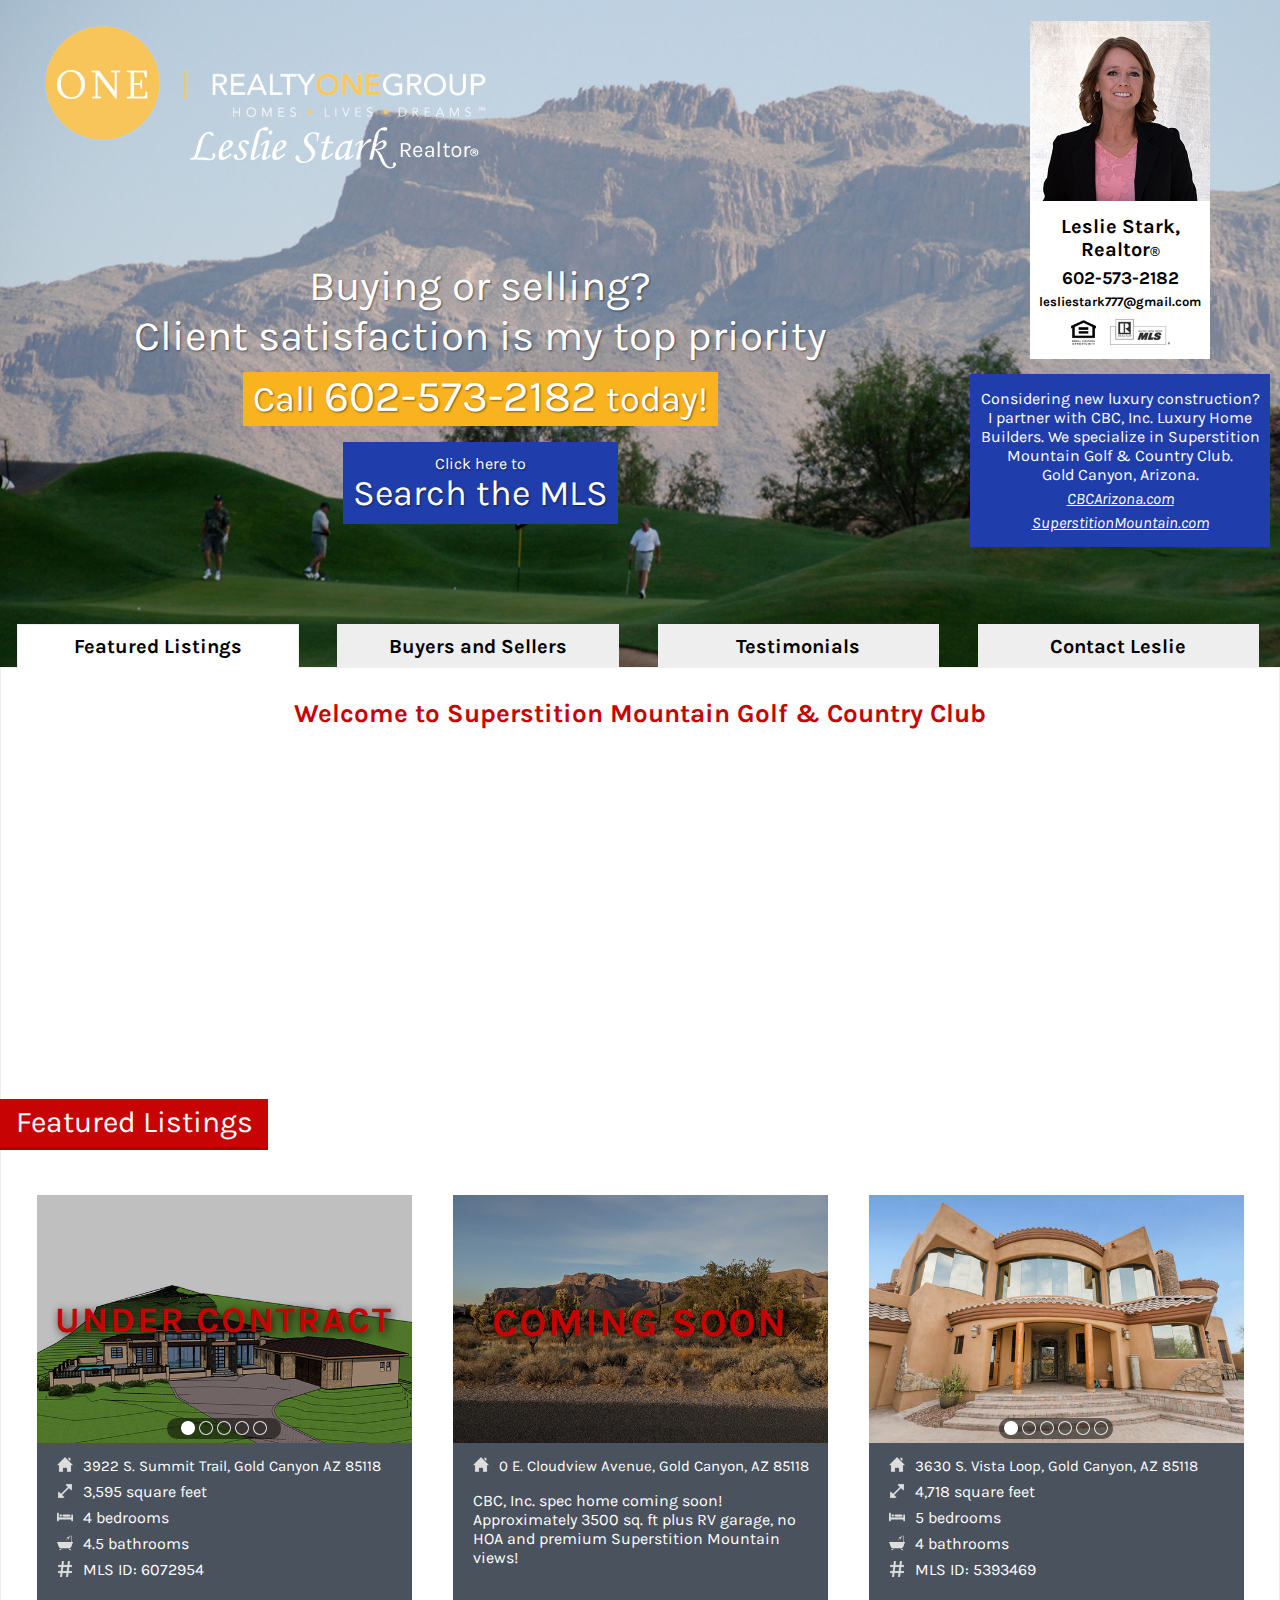
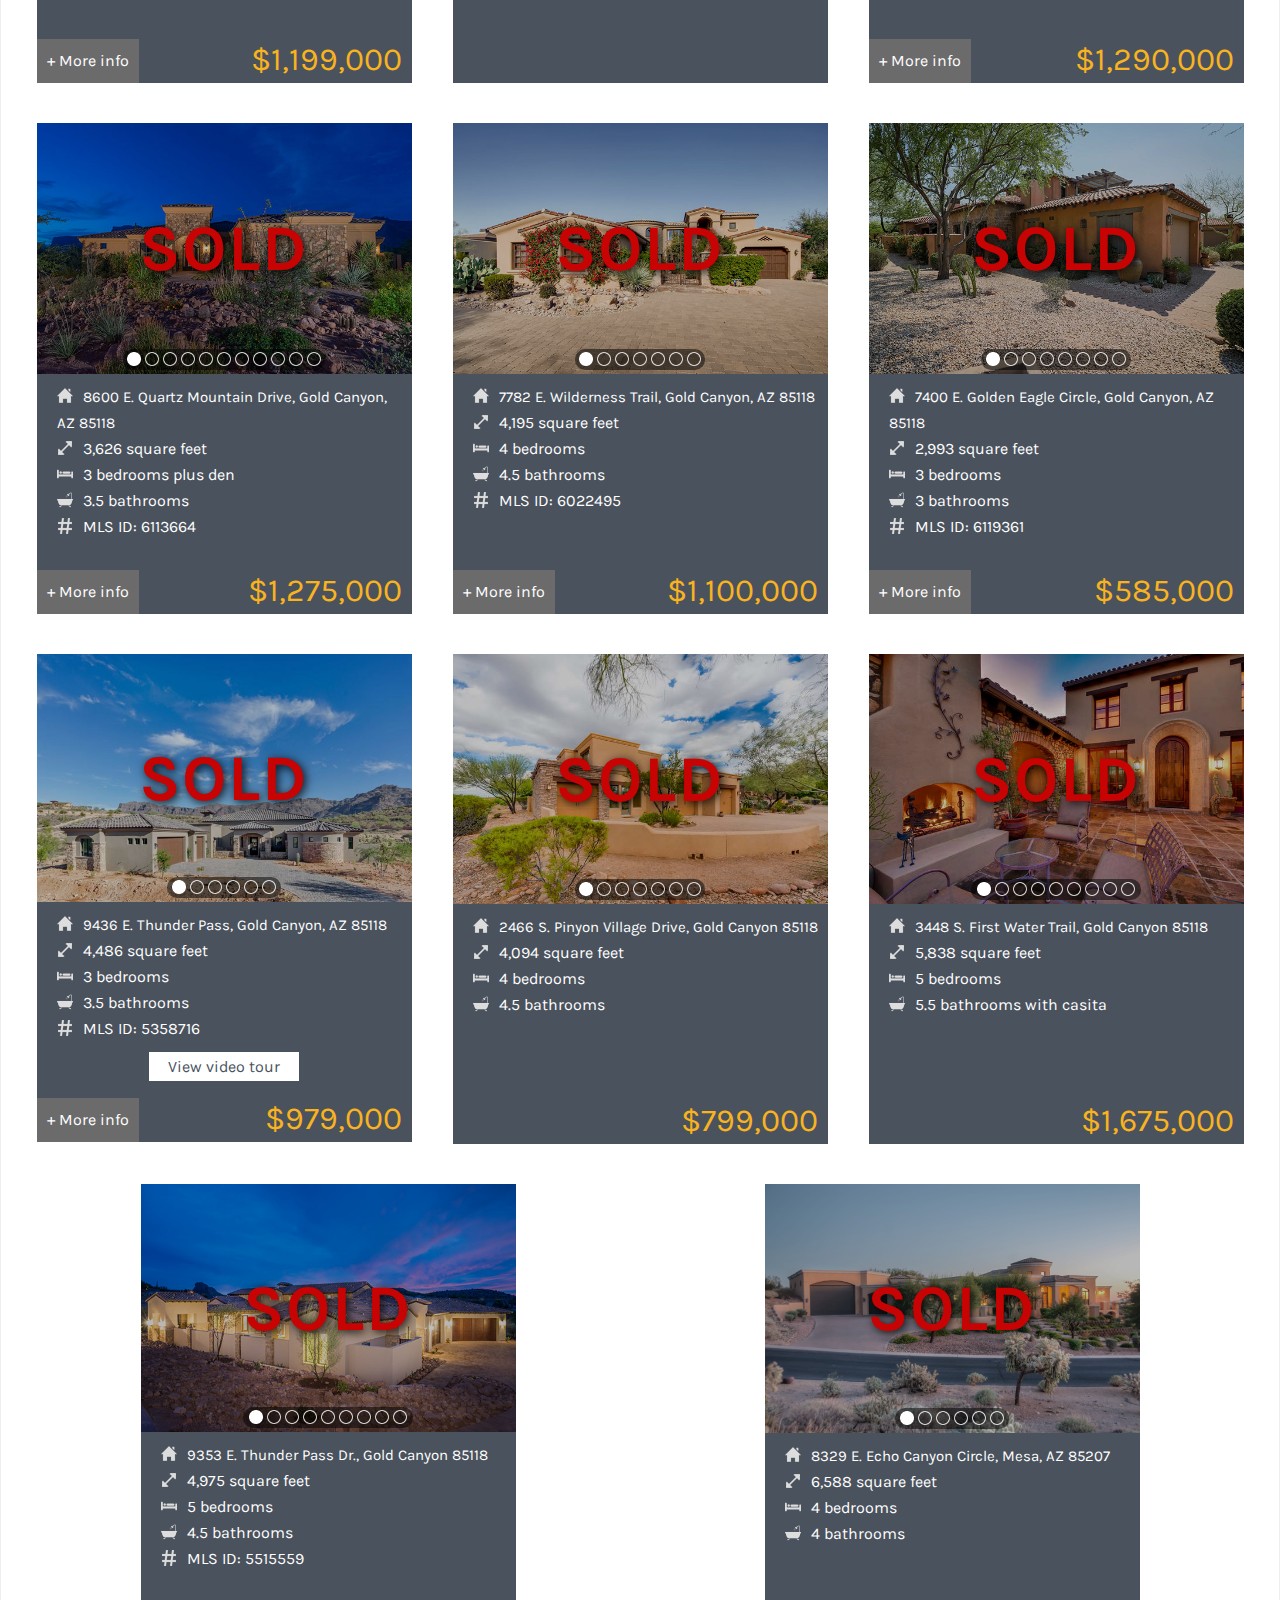
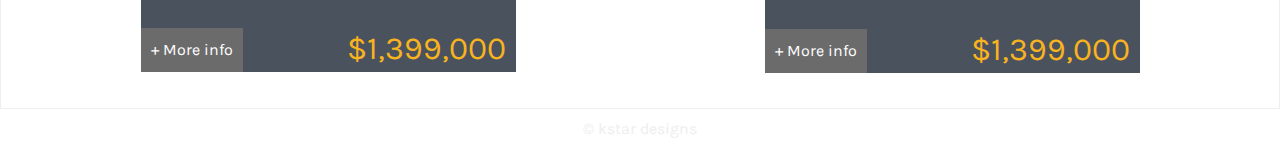
==== index.html @ d949775c "Added an "under contract" class to the houses" ====
<!DOCTYPE html>
<html lang="en">
  <head>
    <meta charset="utf-8">
    <meta http-equiv="X-UA-Compatible" content="IE=edge">
    <meta name="viewport" content="width=device-width, initial-scale=1">

    <link rel="shortcut icon" href="assets/favicon.png">

    <title>Leslie Stark, Realtor&reg;</title>
    <link href="css/styles.css" rel="stylesheet">

    <script src='https://www.google.com/recaptcha/api.js'></script>

    <!-- Facebook Pixel Code -->
    <script>
      !function(f,b,e,v,n,t,s){if(f.fbq)return;n=f.fbq=function(){n.callMethod?
      n.callMethod.apply(n,arguments):n.queue.push(arguments)};if(!f._fbq)f._fbq=n;
      n.push=n;n.loaded=!0;n.version='2.0';n.queue=[];t=b.createElement(e);t.async=!0;
      t.src=v;s=b.getElementsByTagName(e)[0];s.parentNode.insertBefore(t,s)}(window,
      document,'script','https://connect.facebook.net/en_US/fbevents.js');
      fbq('init', '720522464779688'); // Insert your pixel ID here.
      fbq('track', 'PageView');
    </script>
    <noscript><img height="1" width="1" style="display:none"
    src="https://www.facebook.com/tr?id=720522464779688&ev=PageView&noscript=1"
    /></noscript>
    <!-- End Facebook Pixel Code -->

</head>
<body>

<div class="wrap">

<section class="top">
  <img class="rog" src="assets/rog.png" alt="Realty One Group" />

  <div class="callout">
     <h1>Buying or selling?<br/> Client satisfaction is my top priority</h1>
     <h2>Call <span><a href="tel:+16025732182">602-573-2182</a></span> today!</h2><br/>
     <h2 class="secondary">Search the MLS<a href="http://lesliestark.agentsquared.com/" target="_blank"></a></h2>
  </div>

  <div class="leslie">
    <div class="outerbox">
      <img class="leslieimg" src="assets/leslie.jpg" alt="Leslie Stark, Realtor"/>
      <div class="innerbox">
        <p class="name">Leslie Stark, Realtor<span class="reg">&reg;</span></p>
        <p class="phone"><a href="tel:+16025732182">602-573-2182</a></p>
        <p class="email"><a href="emailto:lesliestark777@gmail.com">lesliestark777@gmail.com</a></p>
        <div class="realtorlogos">
          <img class="eho" src="assets/eho.png" alt="Equal Housing Opportunity" />
          <img src="assets/mls.png" alt="MLS" />
        </div>
      </div>
    </div>
    <div class="link-callout">
      <p>Considering new luxury construction? I partner with CBC, Inc. Luxury Home Builders. We specialize in Superstition Mountain Golf & Country Club.<br/>
      Gold Canyon, Arizona.<br>

      <a href="http://cbcarizona.com" target="_blank" title="CBC Arizona">CBCArizona.com</a>
      <a href="http://superstitionmountain.com" target="_blank" title="Superstition Mountain">SuperstitionMountain.com</a></p>

    </div>

  </div>
  <div class="c"></div>
</section>

<section class="main">

  <input class="radios" type="radio" title="Featured Listings" name="pagetabs" id="FeaturedListings" checked />
  <input class="radios" type="radio" title="Buy and Sell" name="pagetabs" id="BuySell" />
  <input class="radios" type="radio" title="Testimonials" name="pagetabs" id="Testimonials" />
  <input class="radios" type="radio" title="Contact" name="pagetabs" id="Contact" />

  <div class="tabs">
    <label for="FeaturedListings" id="featuredtab" class="tab">Featured<span> Listings</span></label>
    <label for="BuySell" id="buyselltab" class="tab">Buyers<span> and </span> <span class="slash">&#47;</span> Sellers<!--<a class="mobilesearch" href="mobilesearch.html" target="_blank">Buyers/Sellers</a>--></label>
    <label for="Testimonials" id="testimonialstab" class="tab">Testimonials</label>
    <label for="Contact" id="contacttab" class="tab">Contact<span> Leslie</span></label>
  </div>

  <div class="pages">
    <div id="featuredpage" class="page active">
      <div class="video-callout">
        <h2>Welcome to Superstition Mountain Golf &amp; Country Club</h2>
        <iframe src="https://www.youtube.com/embed/W-Y2WCuwZ88" frameborder="0" allowfullscreen></iframe>
      </div>
      <h3>Featured Listings</h3>

        <div class="cards">
          <div class="card cardtwelve">
            <div class="imageblock undercontract">
              <img class="cardpic active" src="assets/house12-1.jpg" alt="Image one" />
              <img class="cardpic" src="assets/house12-2.jpg" alt="Image two" />
              <img class="cardpic" src="assets/house12-3.jpg" alt="Image three" />
              <img class="cardpic" src="assets/house12-4.jpg" alt="Image four" />
              <img class="cardpic" src="assets/house13-1.jpg" alt="Image five" />
              <div class="dots">
                <div class="dotblock six">
                  <img class="active" src="assets/dotactive.png" alt="Image one" />
                  <img src="assets/dot.png" alt="Image two" />
                  <img src="assets/dot.png" alt="Image three" />
                  <img src="assets/dot.png" alt="Image four" />
                  <img src="assets/dot.png" alt="Image five" />
                </div>
              </div>
            </div>
            <div class="info">
              <div class="info1">
                <ul>
                  <li class="address">3922 S. Summit Trail, Gold Canyon AZ 85118</li>
                  <li class="size">3,595 square feet</li>
                  <li class="bedrooms">4 bedrooms</li>
                  <li class="bathrooms">4.5 bathrooms</li>
                  <li class="mls">MLS ID: 6072954</li>
                </ul>

                <div class="bottom">
                  <a href="">+ More info</a>
                  <p class="price">$1,199,000</p>
                  <div class="c"></div>
                </div>
              </div>
              <div class="info2">
                <p>County approved plans for this perfectly situated custom home to be built on a premium lot in the spectacular gated community of El Mirador. This site has panoramic Superstition Mountain views that will be undisturbed by future construction. CBC, Inc. Custom Homes features high quality finishes to include custom cabinetry, quartz or granite counters, high end appliance package, chef style kitchen with large island and walk-in pantry, plank flooring, plenty of covered patio space, wonderful outdoor living space and 3 car garage, all in a lovely setting to maximize your views of the majestic Superstition Mountains.</p>
                <div class="bottom">
                  <a href="">&larr; Back</a>
                  <p class="price">$1,199,000</p>
                  <div class="c"></div>
                </div>
              </div>
            </div>
          </div>

          <div class="card cardthirteen">
            <div class="imageblock comingsoon">
              <img class="cardpic active" src="assets/house12-5.jpg" alt="Image one" />
              
              <!-- <div class="dots">
                <div class="dotblock six">
                  <img class="active" src="assets/dotactive.png" alt="Image one" />
                  <img src="assets/dot.png" alt="Image two" />
                  <img src="assets/dot.png" alt="Image three" />
                  <img src="assets/dot.png" alt="Image four" />
                  <img src="assets/dot.png" alt="Image five" />
                  <img src="assets/dot.png" alt="Image six" />
                </div>
              </div> -->
            </div>
            <div class="info">
              <div class="info1">
                <ul>
                  <li class="address">0 E. Cloudview Avenue, Gold Canyon, AZ 85118</li>
                 <!--  <li class="size"> square feet</li>
                  <li class="bedrooms">bedrooms</li>
                  <li class="bathrooms">bathrooms</li>
                  <li class="mls">MLS ID: #######</li> -->
                 
                </ul>
                <p>CBC, Inc. spec home coming soon! Approximately 3500 sq. ft plus RV garage, no HOA and premium Superstition Mountain views!</p>

                <!-- <div class="bottom">
                  <a href="">+ More info</a>
                  <p class="price">$</p>
                  <div class="c"></div>
                </div> -->
              </div>
              <!-- <div class="info2">
                <p>CBC, Inc. spec home coming soon! Approximately 3500 sq. ft plus RV garage, no HOA and premium Superstition Mountain views!</p>
                <div class="bottom">
                  <a href="">&larr; Back</a>
                  <p class="price">$</p>
                  <div class="c"></div>
                </div>
              </div> -->
            </div>
          </div>

          <div class="card cardthree">
            <div class="imageblock">
              <img class="cardpic active" src="assets/house3-1.jpg" alt="Image one" />
              <img class="cardpic" src="assets/house3-2.jpg" alt="Image two" />
              <img class="cardpic" src="assets/house3-3.jpg" alt="Image three" />
              <img class="cardpic" src="assets/house3-4.jpg" alt="Image four" />
              <img class="cardpic" src="assets/house3-5.jpg" alt="Image five" />
              <img class="cardpic" src="assets/house3-6.jpg" alt="Image six" />
              <div class="dots">
                <div class="dotblock six">
                  <img class="active" src="assets/dotactive.png" alt="Image one" />
                  <img src="assets/dot.png" alt="Image two" />
                  <img src="assets/dot.png" alt="Image three" />
                  <img src="assets/dot.png" alt="Image four" />
                  <img src="assets/dot.png" alt="Image five" />
                  <img src="assets/dot.png" alt="Image six" />
                </div>
              </div>
            </div>
            <div class="info">
              <div class="info1">
                <ul>
                  <li class="address">3630 S. Vista Loop, Gold Canyon, AZ 85118</li>
                  <li class="size">4,718 square feet</li>
                  <li class="bedrooms">5 bedrooms</li>
                  <li class="bathrooms">4 bathrooms</li>
                  <li class="mls">MLS ID: 5393469</li>
                </ul>

                <div class="bottom">
                  <a href="">+ More info</a>
                  <p class="price">$1,290,000</p>
                  <div class="c"></div>
                </div>
              </div>
              <div class="info2">
                <p>Full size elevator in this sleek and private hillside custom home. Enjoy views of the Superstition Mountains, Dinosaur Mountain Golf Course and miles of city lights enhanced by soaring full view windows. Outdoors includes stunning negative edge pool with water and fire features and lots of outdoor patio space. Home features gourmet kitchen, wine room, formal dining, custom spiral staircase, lower level entertainment, custom home office and so much more!  Awesome designer features in this one-of-kind luxury home.</p>
                <div class="bottom">
                  <a href="">&larr; Back</a>
                  <p class="price">$1,290,000</p>
                  <div class="c"></div>
                </div>
              </div>
            </div>
          </div>

          <div class="card cardnine">
            <div class="imageblock sold">
              <img class="cardpic active" src="assets/house9-1.jpg" alt="Image one" />
              <img class="cardpic" src="assets/house9-2.jpg" alt="Image two" />
              <img class="cardpic" src="assets/house9-3.jpg" alt="Image three" />
              <img class="cardpic" src="assets/house9-4.jpg" alt="Image four" />
              <img class="cardpic" src="assets/house9-5.jpg" alt="Image five" />
              <img class="cardpic" src="assets/house9-6.jpg" alt="Image six" />
              <img class="cardpic" src="assets/house9-7.jpg" alt="Image seven" />
              <img class="cardpic" src="assets/house9-8.jpg" alt="Image eight" />
              <img class="cardpic" src="assets/house9-9.jpg" alt="Image nine" />
              <img class="cardpic" src="assets/house9-10.jpg" alt="Image ten" />
              <img class="cardpic" src="assets/house9-11.jpg" alt="Image eleven" />
              <div class="dots">
                <div class="dotblock eleven">
                  <img class="active" src="assets/dotactive.png" alt="Image one" />
                  <img src="assets/dot.png" alt="Image two" />
                  <img src="assets/dot.png" alt="Image three" />
                  <img src="assets/dot.png" alt="Image four" />
                  <img src="assets/dot.png" alt="Image five" />
                  <img src="assets/dot.png" alt="Image six" />
                  <img src="assets/dot.png" alt="Image seven" />
                  <img src="assets/dot.png" alt="Image eight" />
                  <img src="assets/dot.png" alt="Image nine" />
                  <img src="assets/dot.png" alt="Image ten" />
                  <img src="assets/dot.png" alt="Image eleven" />
                </div>
              </div>
            </div>
            <div class="info">
              <div class="info1">
                <ul>
                  <li class="address">8600 E. Quartz Mountain Drive, Gold Canyon, AZ 85118</li>
                  <li class="size">3,626 square feet</li>
                  <li class="bedrooms">3 bedrooms plus den</li>
                  <li class="bathrooms">3.5 bathrooms</li>
                  <li class="mls">MLS ID: 6113664</li>
                </ul>

                <div class="bottom">
                  <a href="">+ More info</a>
                  <p class="price">$1,275,000</p>
                  <div class="c"></div>
                </div>
              </div>
              <div class="info2">
                <p>Spectacular golf course and mountain views from this elegant and timeless styled custom home in Superstition Mountain Golf &amp; Country Club, the East Valley's best kept secret! Everything you need is here, opulent owner's suite, 2 ensuite guest rooms plus large office/den, 4 car garage, fabulous outdoor living space with sparkling pool and spa and large upper view deck to expand your amazing views in every direction! Enter into the spacious foyer to the stunning great room with a wall of disappearing windows for tons of natural light, open to gourmet kitchen with granite counters, counter seating, GE Monogram appliances and gorgeous custom cabinetry which extends into the breakfast room. Beautiful bar/butler's pantry leads to your formal dining room. Wonderful owner's suite features.</p>
                <div class="bottom">
                  <a href="">&larr; Back</a>
                  <p class="price">$1,275,000</p>
                  <div class="c"></div>
                </div>
              </div>
            </div>
          </div>

          <div class="card cardten">
            <div class="imageblock sold">
              <img class="cardpic active" src="assets/house10-1.jpg" alt="Image one" />
              <img class="cardpic" src="assets/house10-2.jpg" alt="Image two" />
              <img class="cardpic" src="assets/house10-3.jpg" alt="Image three" />
              <img class="cardpic" src="assets/house10-4.jpg" alt="Image four" />
              <img class="cardpic" src="assets/house10-5.jpg" alt="Image five" />
              <img class="cardpic" src="assets/house10-6.jpg" alt="Image six" />
              <img class="cardpic" src="assets/house10-7.jpg" alt="Image seven" />
              <div class="dots">
                <div class="dotblock seven">
                  <img class="active" src="assets/dotactive.png" alt="Image one" />
                  <img src="assets/dot.png" alt="Image two" />
                  <img src="assets/dot.png" alt="Image three" />
                  <img src="assets/dot.png" alt="Image four" />
                  <img src="assets/dot.png" alt="Image five" />
                  <img src="assets/dot.png" alt="Image six" />
                  <img src="assets/dot.png" alt="Image seven" />
                </div>
              </div>
            </div>
            <div class="info">
              <div class="info1">
                <ul>
                  <li class="address">7782 E. Wilderness Trail, Gold Canyon, AZ 85118</li>
                  <li class="size">4,195 square feet</li>
                  <li class="bedrooms">4 bedrooms</li>
                  <li class="bathrooms">4.5 bathrooms</li>
                  <li class="mls">MLS ID: 6022495</li>
                </ul>

                <div class="bottom">
                  <a href="">+ More info</a>
                  <p class="price">$1,100,000</p>
                  <div class="c"></div>
                </div>
              </div>
              <div class="info2">
                <p>Prime mountain views and golf course location in Superstition Mountain Golf &amp; Country Club, do not pass this one up! Beautifully crafted home, top quality, this custom home is located on the 7th fairway of the Lost Gold Golf Course and features a separate detached guest house, lovely private courtyard main entry, heated pool and spa with fountain features, spacious great room with stunning fireplace, beautiful winding staircase that leads to guest suite/den, beautiful master suite located on main level, plus another main level guest room with private bath, travertine and wood flooring, gourmet kitchen with granite counters and upgraded appliances. Lots of covered patio space, built-in BBQ, fireplace and premium unobstructed views of the spectacular and ever changing Superstition Mountains Spacious laundry room and storage areas, split garages both with storage cabinets. Four fireplaces in total! Golf and social club memberships are available under separate agreement. Superstition Mountain is an amazing place to live and play, lots of activities and amenities, nearby hiking trails and peaceful surroundings. Make an appointment to view this home and the neighborhood soon, you'll be so happy you did!</p>
                <div class="bottom">
                  <a href="">&larr; Back</a>
                  <p class="price">$1,100,000</p>
                  <div class="c"></div>
                </div>
              </div>
            </div>
          </div>

          <div class="card cardeleven">
            <div class="imageblock sold">
              <img class="cardpic active" src="assets/house11-1.jpg" alt="Image one" />
              <img class="cardpic" src="assets/house11-2.jpg" alt="Image two" />
              <img class="cardpic" src="assets/house11-3.jpg" alt="Image three" />
              <img class="cardpic" src="assets/house11-4.jpg" alt="Image four" />
              <img class="cardpic" src="assets/house11-5.jpg" alt="Image five" />
              <img class="cardpic" src="assets/house11-6.jpg" alt="Image six" />
              <img class="cardpic" src="assets/house11-7.jpg" alt="Image seven" />
              <img class="cardpic" src="assets/house11-8.jpg" alt="Image eight" />
              <div class="dots">
                <div class="dotblock eight">
                  <img class="active" src="assets/dotactive.png" alt="Image one" />
                  <img src="assets/dot.png" alt="Image two" />
                  <img src="assets/dot.png" alt="Image three" />
                  <img src="assets/dot.png" alt="Image four" />
                  <img src="assets/dot.png" alt="Image five" />
                  <img src="assets/dot.png" alt="Image six" />
                  <img src="assets/dot.png" alt="Image seven" />
                  <img src="assets/dot.png" alt="Image eight" />
                </div>
              </div>
            </div>
            <div class="info">
              <div class="info1">
                <ul>
                  <li class="address">7400 E. Golden Eagle Circle, Gold Canyon, AZ 85118</li>
                  <li class="size">2,993 square feet</li>
                  <li class="bedrooms">3 bedrooms</li>
                  <li class="bathrooms">3 bathrooms</li>
                  <li class="mls">MLS ID: 6119361</li>
                </ul>

                <div class="bottom">
                  <a href="">+ More info</a>
                  <p class="price">$585,000</p>
                  <div class="c"></div>
                </div>
              </div>
              <div class="info2">
                <p>Gorgeous custom villa in Superstition Mountain Golf &amp; Country Club, the East Valley's best kept secret! This Italian inspired home in Golden Eagle Village overlooks the tranquil 9 hole putting course with cascading waterways, a truly lovely setting. This well kept and upgraded home features a downstairs owner's suite, two guest rooms, bonus room/den, fully appointed kitchen with large island, upgraded appliances, granite counters and breakfast area. Three areas for outdoor living at its finest, built-in BBQ, private upper suite features spectacular MOUNTAIN VIEWS and fully remodeled bathroom. Vaulted ceilings in great room with wood beams, engineered hardwood and tile flooring, plantation shutters, solid core doors, Emtec hardware, wood casement windows and Kohler fixtures.</p>
                <div class="bottom">
                  <a href="">&larr; Back</a>
                  <p class="price">$585,000</p>
                  <div class="c"></div>
                </div>
              </div>
            </div>
          </div>

          <div class="card cardtwo">
            <div class="imageblock sold">
              <img class="cardpic active" src="assets/house2-1.jpg" alt="Image one" />
              <img class="cardpic" src="assets/house2-2.jpg" alt="Image two" />
              <img class="cardpic" src="assets/house2-3.jpg" alt="Image three" />
              <img class="cardpic" src="assets/house2-4.jpg" alt="Image four" />
              <img class="cardpic" src="assets/house2-5.jpg" alt="Image five" />
              <img class="cardpic" src="assets/house2-6.jpg" alt="Image six" />
              <div class="dots">
                <div class="dotblock six">
                  <img class="active" src="assets/dotactive.png" alt="Image one" />
                  <img src="assets/dot.png" alt="Image two" />
                  <img src="assets/dot.png" alt="Image three" />
                  <img src="assets/dot.png" alt="Image four" />
                  <img src="assets/dot.png" alt="Image five" />
                  <img src="assets/dot.png" alt="Image six" />
                </div>
              </div>
            </div>
            <div class="info">
              <div class="info1">
                <ul>
                  <li class="address">9436 E. Thunder Pass, Gold Canyon, AZ 85118</li>
                  <li class="size">4,486 square feet</li>
                  <li class="bedrooms">3 bedrooms</li>
                  <li class="bathrooms">3.5 bathrooms</li>
                  <li class="mls">MLS ID: 5358716</li>
                </ul>
                <a href="http://www.youtube.com/watch?v=IASUYEhctuU" class="videotour" target="_blank">View video tour</a>

                <div class="bottom">
                  <a href="">+ More info</a>
                  <p class="price">$979,000</p>
                  <div class="c"></div>
                </div>
              </div>
              <div class="info2">
                <p>Spacious contemporary, split floor plan, 3 car extended and over-height garage, large bonus room/game room or office with wet bar, formal dining room, sewing/craft room and beautiful kitchen with custom cabinetry, quartz counter tops and stainless steel appliances. Beautiful setting and mountain views in Superstition Mountain Golf &amp; Country Club.</p>
                <div class="bottom">
                  <a href="">&larr; Back</a>
                  <p class="price">$979,000</p>
                  <div class="c"></div>
                </div>
              </div>
            </div>
          </div>

          


          <div class="card cardseven">
            <div class="imageblock sold">
              <img class="cardpic active" src="assets/house8-1.jpg" alt="Image one" />
              <img class="cardpic" src="assets/house8-2.jpg" alt="Image two" />
              <img class="cardpic" src="assets/house8-3.jpg" alt="Image three" />
              <img class="cardpic" src="assets/house8-4.jpg" alt="Image four" />
              <img class="cardpic" src="assets/house8-5.jpg" alt="Image five" />
              <img class="cardpic" src="assets/house8-6.jpg" alt="Image six" />
              <img class="cardpic" src="assets/house8-7.jpg" alt="Image seven" />
              <div class="dots">
                <div class="dotblock seven">
                  <img class="active" src="assets/dotactive.png" alt="Image one" />
                  <img src="assets/dot.png" alt="Image two" />
                  <img src="assets/dot.png" alt="Image three" />
                  <img src="assets/dot.png" alt="Image four" />
                  <img src="assets/dot.png" alt="Image five" />
                  <img src="assets/dot.png" alt="Image six" />
                  <img src="assets/dot.png" alt="Image seven" />
                </div>
              </div>
            </div>
            <div class="info">
              <div class="info1">
                <ul>
                  <li class="address">2466 S. Pinyon Village Drive, Gold Canyon 85118</li>
                  <li class="size">4,094 square feet</li>
                  <li class="bedrooms">4 bedrooms</li>
                  <li class="bathrooms">4.5 bathrooms</li>
                  <!-- <li class="mls">MLS ID: 5393469</li> -->
                </ul>

                <div class="bottom">
                  <!-- <a href="">+ More info</a> -->
                  <p class="price">$799,000</p>
                  <div class="c"></div>
                </div>
              </div>
              <!-- <div class="info2">
                <p>Full size elevator in this sleek and private hillside custom home. Enjoy views of the Superstition Mountains, Dinosaur Mountain Golf Course and miles of city lights enhanced by soaring full view windows. Outdoors includes stunning negative edge pool with water and fire features and lots of outdoor patio space. Home features gourmet kitchen, wine room, formal dining, custom spiral staircase, lower level entertainment, custom home office and so much more!  Awesome designer features in this one-of-kind luxury home.</p>
                <div class="bottom">
                  <a href="">&larr; Back</a>
                  <p class="price">$1,290,000</p>
                  <div class="c"></div>
                </div>
              </div> -->
            </div>
          </div>
          <div class="card cardsix">
            <div class="imageblock sold">
              <img class="cardpic active" src="assets/house7-1.jpg" alt="Image one" />
              <img class="cardpic" src="assets/house7-2.jpg" alt="Image two" />
              <img class="cardpic" src="assets/house7-3.jpg" alt="Image three" />
              <img class="cardpic" src="assets/house7-4.jpg" alt="Image four" />
              <img class="cardpic" src="assets/house7-5.jpg" alt="Image five" />
              <img class="cardpic" src="assets/house7-6.jpg" alt="Image six" />
              <img class="cardpic" src="assets/house7-7.jpg" alt="Image seven" />
              <img class="cardpic" src="assets/house7-8.jpg" alt="Image eight" />
              <img class="cardpic" src="assets/house7-9.jpg" alt="Image nine" />
              <div class="dots">
                <div class="dotblock nine">
                  <img class="active" src="assets/dotactive.png" alt="Image one" />
                  <img src="assets/dot.png" alt="Image two" />
                  <img src="assets/dot.png" alt="Image three" />
                  <img src="assets/dot.png" alt="Image four" />
                  <img src="assets/dot.png" alt="Image five" />
                  <img src="assets/dot.png" alt="Image six" />
                  <img src="assets/dot.png" alt="Image seven" />
                  <img src="assets/dot.png" alt="Image eight" />
                  <img src="assets/dot.png" alt="Image nine" />
                </div>
              </div>
            </div>
            <div class="info">
              <div class="info1">
                <ul>
                  <li class="address">3448 S. First Water Trail, Gold Canyon 85118</li>
                  <li class="size">5,838 square feet</li>
                  <li class="bedrooms">5 bedrooms</li>
                  <li class="bathrooms">5.5 bathrooms with casita</li>
                  <!-- <li class="mls">MLS ID: 5358716</li> -->
                </ul>
                <!-- <a href="http://www.youtube.com/watch?v=IASUYEhctuU" class="videotour" target="_blank">View video tour</a> -->

                <div class="bottom">
                  <!-- <a href="">+ More info</a> -->
                  <p class="price">$1,675,000</p>
                  <div class="c"></div>
                </div>
              </div>
              <!-- <div class="info2">
                <p>Fabulous Arizona living awaits in this BRAND NEW custom home, construction is now complete! High quality luxury features include spacious great room floor plan with fireplace, abundance of custom cabinetry throughout, sliding wall of glass opens to gorgeous raised pool and spa, generous patio space and mountain views! Perfect gourmet main kitchen with large island in addition to a unique sports bar island with adjacent formal dining room and buffet bar. The caterer/butler kitchen features additional appliances and custom cabinetry to inspire any great chef. Entertaining in style while maintaining a comfortable lifestyle is key!  Beautiful master suite with access to pool, two en suite guest rooms in addition to an office/3rd guest room, bonus room, large walk-in pantry and large laundry room. Call for a private tour today!</p>
                <div class="bottom">
                  <a href="">&larr; Back</a>
                  <p class="price">$1,675,000</p>
                  <div class="c"></div>
                </div>
              </div> -->
            </div>
          </div>
          <div class="card cardfive">
            <div class="imageblock sold">
              <img class="cardpic active" src="assets/house5-1.jpg" alt="Image one" />
              <img class="cardpic" src="assets/house5-2.jpg" alt="Image two" />
              <img class="cardpic" src="assets/house5-3.jpg" alt="Image three" />
              <img class="cardpic" src="assets/house5-4.jpg" alt="Image four" />
              <img class="cardpic" src="assets/house5-5.jpg" alt="Image five" />
              <img class="cardpic" src="assets/house5-6.jpg" alt="Image six" />
              <img class="cardpic" src="assets/house5-7.jpg" alt="Image seven" />
              <img class="cardpic" src="assets/house5-8.jpg" alt="Image eight" />
              <img class="cardpic" src="assets/house5-9.jpg" alt="Image nine" />

              <div class="dots">
                <div class="dotblock nine">
                  <img class="active" src="assets/dotactive.png" alt="Image one" />
                  <img src="assets/dot.png" alt="Image two" />
                  <img src="assets/dot.png" alt="Image three" />
                  <img src="assets/dot.png" alt="Image four" />
                  <img src="assets/dot.png" alt="Image five" />
                  <img src="assets/dot.png" alt="Image six" />
                  <img src="assets/dot.png" alt="Image seven" />
                  <img src="assets/dot.png" alt="Image eight" />
                  <img src="assets/dot.png" alt="Image nine" />
                </div>
              </div>
            </div>
            <div class="info">
              <div class="info1">
                <ul>
                  <li class="address">9353 E. Thunder Pass Dr., Gold Canyon<!--, AZ--> 85118</li>
                  <li class="size">4,975 square feet</li>
                  <li class="bedrooms">5 bedrooms</li>
                  <li class="bathrooms">4.5 bathrooms</li>
                  <li class="mls">MLS ID: 5515559 </li>
                </ul>
                <!-- <a href="https://www.youtube.com/watch?v=Nkv0aGkqgkk" class="videotour" target="_blank">View video tour</a> -->
                <div class="bottom">
                  <a href="">+ More info</a>
                  <p class="price">$1,399,000</p>
                  <div class="c"></div>
                </div>
              </div>
              <div class="info2">
                <p>Entertainer's Dream with views all around in this new luxury home in prestigious Superstition Mountain Golf &amp; Country Club. With gated grand portico entry, traditional and classic in style, this home boasts fresh and exciting interior selections to include, natural stone in great room and fireplace surrounds, soaring ceilings with wood beams, quartz counters, custom wood plank tile and porcelain mix and gorgeous custom cabinetry throughout. The fully equipped kitchen features Thermador appliances and also a full Butler's/Caterer's Kitchen with appliances, sink and huge walk-in pantry. The spectacular raised pool is the centerpiece of your main outdoor living space that has plenty of room to entertain and showcases your awesome views.</p><p>The very private guest casita is over 500 sf with living/kitchen area, bedroom, bathroom and beautiful views! Other features include a large bonus room with wet bar and a private patio, private master retreat with walk-in custom closet, huge tile shower and stainless steel soaking tub, two main house en suite guest rooms, office/bedroom 5 with walk-out to the pool area, four car extended and over-height garage with built in cabinetry and epoxy floors, and laundry room with lots of cabinets, desk area and utility sink. Call today for a private tour!</p>
                <div class="bottom">
                  <a href="">&larr; Back</a>
                  <p class="price">$1,399,000</p>
                  <div class="c"></div>
                </div>
              </div>
            </div>
          </div>
          <div class="card cardone">
            <div class="imageblock sold">
              <img class="cardpic active" src="assets/house1-1.jpg" alt="Image one" />
              <img class="cardpic" src="assets/house1-2.jpg" alt="Image two" />
              <img class="cardpic" src="assets/house1-3.jpg" alt="Image three" />
              <img class="cardpic" src="assets/house1-4.jpg" alt="Image four" />
              <img class="cardpic" src="assets/house1-5.jpg" alt="Image five" />
              <img class="cardpic" src="assets/house1-6.jpg" alt="Image six" />
              <div class="dots">
                <div class="dotblock six">
                  <img class="active" src="assets/dotactive.png" alt="Image one" />
                  <img src="assets/dot.png" alt="Image two" />
                  <img src="assets/dot.png" alt="Image three" />
                  <img src="assets/dot.png" alt="Image four" />
                  <img src="assets/dot.png" alt="Image five" />
                  <img src="assets/dot.png" alt="Image six" />
                </div>
              </div>
            </div>
            <div class="info">
              <div class="info1">
                <ul>
                  <li class="address">8329 E. Echo Canyon Circle, Mesa, AZ 85207</li>
                  <li class="size">6,588 square feet</li>
                  <li class="bedrooms">4 bedrooms</li>
                  <li class="bathrooms">4 bathrooms</li>
                  <!-- <li class="mls">MLS ID: 5515559</li> -->
                </ul>

                <div class="bottom">
                  <a href="">+ More info</a>
                  <p class="price">$1,399,000</p>
                  <div class="c"></div>
                </div>
              </div>
              <div class="info2">
                <p>Beautiful Mediterranean architecture and luxury amenities in this spacious custom home. Car enthusiasts and RV owners will love the huge 1500 sq. ft. RV garage plus full 3.5 car garage. Very private yard with sparking pool, raised spa and valley views! Home features gourmet kitchen, formal dining, full lower entertainment level with theater room and custom bar, custom office space, gorgeous master suite and much more! Schedule your private showing today!</p>
                <div class="bottom">
                  <a href="">&larr; Back</a>
                  <p class="price">$1,399,000</p>
                  <div class="c"></div>
                </div>
              </div>
            </div>
          </div>
          <!-- <div class="card cardfour">
            <div class="imageblock">
              <img class="cardpic active" src="assets/house4-1.jpg" alt="Image one" />
              <img class="cardpic" src="assets/house4-2.jpg" alt="Image two" />
              <img class="cardpic" src="assets/house4-3.jpg" alt="Image three" />
              <img class="cardpic" src="assets/house4-4.jpg" alt="Image four" />
              <div class="dots">
                <div class="dotblock">
                  <img class="active" src="assets/dotactive.png" alt="Image one" />
                  <img src="assets/dot.png" alt="Image two" />
                  <img src="assets/dot.png" alt="Image three" />
                  <img src="assets/dot.png" alt="Image four" />
                </div>
              </div>
            </div>
            <div class="info">
              <div class="info1">
                <ul>
                  <li class="address">4039 S. Camino de Vida, #116, Gold Canyon, AZ 85118</li>
                  <li class="size">.66 acres</li>
                  <li class="mls">MLS ID: 4851449</li>
                </ul>

                <div class="bottom">
                  <a href="">+ More info</a>
                  <p class="price">$150,000</p>
                  <div class="c"></div>
                </div>
              </div>
              <div class="info2">
                <p>Views of Superstition Mountains and Dinosaur Mtn Golf Course from this .66 acre beautiful homesite in Vista del Coraz&oacute;n. Gently sloped, elevated lot, this is perfect for your dream home. A full set of architectural plans is included with lot. No build time required, low HOA fees.</p>
                <div class="bottom">
                  <a href="">&larr; Back</a>
                  <p class="price">$150,000</p>
                  <div class="c"></div>
                </div>
              </div>
            </div>
          </div> -->
      </div>
    </div>

    <div id="buysellpage" class="page">
      <!--
      <h3>Search the MLS</h3>
      <iframe class="searchmls" src="http://www.flexmls.com/cgi-bin/mainmenu.cgi?cmd=url+other/createlink/link_receiver.html&amp;no_html_header=true&amp;i=u82gtv0fquj,12" frameborder="0" style="" scrolling="auto" height="800px" width="100%">Get a better browser!</iframe>
      <iframe src="http://www.flexmls.com/cgi-bin/mainmenu.cgi?cmd=url+other/createlink/link_receiver.html&amp;no_html_header=true&amp;i=u82gu58ar6x,12" frameborder="0" style="" scrolling="auto" height="800px" width="100%">Get a better browser!</iframe>
      -->
      <h3>Buying &amp; Selling</h3>
      <div class="buysell">
        <h1>Buying</h1>
        <p><em>Congratulations! You are on the first step of buying a home!</em></p>
        <p>Nothing beats the feeling of waking up to the first day in a new home. Looking around the room you realize, that just a few months ago this was still a dream, but now these walls, doors and windows all belong to you. <!-- <span class="buyingexpand">Expand +</span> --> </p>
        <!-- <div class="buyingmore"> -->
            <p>However, the process to get to this point can sometimes be intimidating and confusing. As an experienced real estate agent, I am here to guide you through the entire process from selecting the right home, to closing at the right price. I will help you shop for the best rates, terms and can even suggest mortgage lenders.</p>
            <p><strong>Here are some things to consider before purchasing a home:</strong></p>
            <h2>Check your credit</h2>
            <p>Get copies of your credit report.  If need be, clean it up.  Remember, the higher your credit score, the better your loan interest rate.</p>
            <h2>Price Range</h2>
            <p>Determine your price range before you consider the areas you would like to live, so you can look at homes only in your budget.</p>
            <h2>Find a lender</h2>
            <p>Most people have to take out a loan to buy a home, and you want to be prepared to make a purchase offer as soon as you find a home you're interested in.  So, you want to make sure that you are approved for a loan before you look at homes.  If you need help finding a lender, I can recommend trusted lenders in your area.</p>
            <h2>Research</h2>
            <p>The details count when looking for the perfect home.  If you have children, you will want to consider the school districts in the area.  Do you want more bedrooms or bathrooms?  Would you prefer a newer or older home?  These are all things to keep in mind when looking for your new home.</p>

            <ul>
              <li>Found your home?</li>
              <li>When you find the home you want to buy, I'm ready to prepare a written offer.  Since I'm familiar with market value, I'll help you arrive at a price that gives your offer the best chance of being accepted.</li>
              <li>Have a Backup Home</li>
            </ul>
            <h2>Once Your Offer is Accepted</h2>
            <p>After your offer is accepted, escrow will be opened with the title company and the inspection period will begin. After inspection you will have the opportunity to request repairs and address other concerns in an inspection notice to the seller. The next step is to verify the terms and conditions of your loan and also verify all needed cash funds are in place for any down payment. You will have the opportunity to review all closing papers prior to signing. My job is to be there with you every step of the way.</p>
            <h2>Moving time</h2>
            <p>Now that you've obtained your home the next step is moving arrangements. If you plan on hiring a professional mover, schedule accordingly. I can also suggest reputable companies. Don't forget to submit a change of address form and contact the local utility companies.</p>
      <!--  </div> -->

      <h1 class="selling">Selling</h1>
        <p><strong>Why do I need a Realtor?</strong></p>
        <p>This is a question I hear from people trying to sell their home every day.</p>
        <p>I can help you get your home sold at the best price possible, in the right time frame by marketing your home locally and online, and by making myself available to interested buyers whenever they call. Working with a real estate agent also adds objectivity to the inherently emotional transaction that is selling your home. <!-- <span class="sellingexpand">Expand +</span> --></p>
        <!-- <div class="sellingmore"> -->

          <p><strong>Before Your Home Is Listed</strong></p>
            <p>It's important to have your home in good showing condition before buyers start going through it. Here are some steps to take:</p>
            <h2>Spot Paint</h2>
            <p>Touch up interior and exterior paint as needed.</p>
            <h2>Update Carpet</h2>
            <p>Install new carpeting and flooring if it appears worn or dated.</p>
            <h2>Curb Appeal</h2>
            <p>Make sure the front is clean and spruced up – curb appeal will create a favorable first impression.</p>
            <h2>Extra Cleaning</h2>
            <p>Keep the interior clean, uncluttered and odor-free. Eliminate evidence of pets.</p>
            <h2>Minimize You to Maximize Them</h2>
            <p>Minimize personal items such as family photos. You want buyers to see themselves living in the home</p>
            <h2>Start Packing</h2>
            <p>Consider putting excess furniture and belongings in storage. Now's the time to clean out the garage and basement and sell, give away or throw away items you don't need any more.</p>
            <h2>Find Potential Problems Early</h2>
            <p>Consider having a pre-listing inspection performed. Buyers will be hiring professional inspectors; here's your chance to address problems in advance.</p>
            <h2>Professional Stager</h2>
            <p>Consider engaging a professional stager to give your home the right emotional appeal.</p>
        <!-- </div> -->
      </div>

    </div>

    <div id="testimonialspage" class="page">
      <h3>Testimonials</h3>

      <!-- <p class="recent">Recent testimonials:</p> -->


      <blockquote>I worked with Leslie for approximately 1 ½ years looking at properties in numerous communities all over the greater Phoenix/Scottsdale area.  Leslie was always there to set up appointments and help us navigate our way through the home buying experience.  She worked tirelessly with us to make sure we found the place that fit our architectural style and pricing in the luxury  home market.  She helped to make the whole process what it should be..  which is an enjoyable experience until you find the property that says this is home!
        <cite>Dave B.</cite> <div class="c"></div>
      </blockquote>


      <blockquote>Leslie was professional at all times as well as super friendly and extremely helpful with the whole process. We are very new to selling a home in the AZ area and it can be a very confusing and painful process if you don't have the help of an experienced, calm, understanding realtor! Leslie excels in all these areas and we would not hesitate to recommend her for buying or selling a home! An absolute pleasure to work with her!
        <cite>Beverly K.</cite> <div class="c"></div>
      </blockquote>


      <blockquote>It was wonderful working with Leslie! Selling my home took 4 attempts as buyers kept backing out. Leslie was always quick to respond and kept the process moving. All with a smile and a happy to help attitude! Leslie was also great to work with on my new home purchase. From viewing homes to working through the purchase process, Leslie has a fun approach and always made me feel as though I was her top priority!
        <cite>Angela D.</cite>  <div class="c"></div>
      </blockquote>

      <blockquote>We were looking for either a house, or a lot where we could build. We looked and looked, and Leslie never once seemed to tire of showing us homes and lots. We almost had a deal with a seller on a home, but he balked at the last minute, through no fault of ours or Leslie's. Leslie didn't miss a beat, and she kept at it until we found a lot for us to build on. Nice job all around.
        <cite>Steve P.</cite> <div class="c"></div>
      </blockquote>

      <blockquote>Very satisfied with the professionalism, expertise, honesty and thoroughness demonstrated by Leslie Stark during the sale of our home and purchase of new residence. We highly recommend using Leslie as your Realtor.
        <cite>Sheri L.</cite> <div class="c"></div>
      </blockquote>

      <blockquote>This is the 7th time we have purchased a home and our experience was the best ever, thanks to Leslie. We live in St . Louis, MO and we made a several trips to Gold Canyon to look at houses. Leslie worked with us and guided us thru the process. She knows the area very well and is very professional in all aspects. Thanks to Leslie, we found our retirement home and we love it.
        <cite>David S.</cite> <div class="c"></div>
      </blockquote>

      <blockquote>Leslie guided me with knowledge and caring during the buying and selling of my homes in the area in the past month. I felt Leslie treated me as though I had a million dollar property rather than one of much lesser value. She was in constant touch, answered all questions immediately and got all information to me immediately. She was very professional and thorough. My home sold in ten days I felt due to her open houses and advertising. She did her homework during all phases of the two transactions. I will recommend Leslie to everyone as an excellent caring realtor.
        <cite>Gloria A.</cite> <div class="c"></div>
      </blockquote>

      <blockquote>Oh my goodness, where do I start? We relocated to Mesa AZ from Bakersfield CA and were in the area for a few days prior to our move trying to get a feel for the area. By chance, we met Leslie at one of her open houses and immediately felt comfortable with her. We weren't even looking for an agent yet, but could not pass the opportunity to snatch her up as our own. After we found the area we liked we returned to CA and started our Zillow search while Leslie scoured the MLS and sent us weekly updates. We pinned a date to come back to AZ for our house hunting trip about a month later and Leslie had us see about eight houses a day for two days. As our tastes grew, Leslie adapted her search until we found our dream home! Now Leslie's excellence does not stop there. We were lucky enough to find a seller who would rent us the home about a month before closing so we could fulfil our promise to our employers and start working right away. Long story short, there were several/many hurdles along the way - Leslie was on top of everything for us. Providing advice, asking our opinions, and holding our hands each step of the way. After dealing with four agents in a six month period, we now say Leslie is the absolute BEST! We HIGHLY recommend her for any level of purchase or sale you may have. Simply put, she is amazing!!
        <cite>Steve S.</cite> <div class="c"></div>
      </blockquote>

      <blockquote>Leslie was an absolute pleasure to work with! During house hunting, she was attentive to our wants and needs, even picky and specific things! She was flexible and super responsive. She answered all of our questions (which there were a lot of) and explained things in a way we understood. The home buying process can get discouraging and complicated but she always made things easy and comfortable. Leslie is personable and easy to communicate with. Her thoughtfulness is very apparent and I will definitely reach out when it's time to buy/sell again. Thanks Leslie!
        <cite>Kelli S.</cite> <div class="c"></div>
      </blockquote>

      <blockquote>Leslie is an outstanding Realtor. She expertly maneuvered us through all the required steps of purchasing an AZ home from NY. Leslie’s knowledge, personality, and hard work made this a stress free experience. We highly recommend calling Leslie Stark if you want the BEST!!!
        <cite>Cheryl M.</cite> <div class="c"></div>
      </blockquote>
    </div>

    <div id="contactpage" class="page">
      <h3>Contact Leslie</h3>

      <div>

          <div class="contactleft">
            <p>As a devoted real estate professional, client satisfaction is my top priority. With my knowledge of the transaction process and relationships with service providers, you can be assured that you will be treated with the utmost respect.</p>
            <p>My knowledge in the custom home market and past experience with both foreign and domestic buyers and sellers will ensure that you are getting the best service possible. As an East Valley Arizona realtor, my visibility in the community and referrals from past and present clients provide potential new clients the confidence in my ability to serve your needs. Please feel free to fill out the request form today and let me know how I can help.</p>
            <p>My specialty areas include:</p>
            <ul>
              <li>Working with buyers and sellers in all price ranges in the SE Valley of Arizona to include: Gold Canyon, Mesa, Gilbert, Chandler, San Tan Valley, Queen Creek and Apache Junction.</li>
              <li>Working with and representing a luxury home builder for over 20 years</li>
              <li>Luxury resale homes</li>
              <li>55 Plus communities and working with seasonal home owners</li>
              <li>Golf course properties</li>
              <li>Vacant land purchases</li>
            </ul>
            <p class="facebook"><a href="https://www.facebook.com/Lesliestarkrealtor" target="_blank">Find me on <img src="assets/fb.png" alt="Find me on Facebook" class="fb" /></a></p>

          </div>
          <div class="contactform">
            <h2>Ready to buy or sell? Contact me today!</h2>
              <form method="post" action="leslie-contact.php">
                  <label for="Name">Name</label><br/>
                  <input name="Name" id="Name" /><br/>

                  <label for="Email">Email<span>*</span></label><br/>
                  <input type="email" name="Email" id="Email" required/><br/>

                  <label for="Phone">Phone</label><br/>
                  <input name="Phone" id="Phone" pattern="^\d{3}-\d{3}-\d{4}$|^\d{3}\.\d{3}\.\d{4}$|^\d{10}$" /><br/>

                  <label for="Message">Message<span>*</span></label><br/>
                  <textarea name="Message" id="Message" required></textarea>
                  <p class="required"><span>*</span>Required</p>

                  <div class="g-recaptcha" data-sitekey="6Le4_hkTAAAAAPQo6f7M9AtDFf5ggOxc1PtPd43f"></div>

                  <input type="submit" name="submit" value="Submit" class="submit-button" />
                  <!-- add recaptchalib.php(?). make thank you page -->
              </form>
          </div>
    </div>
    <div class="c"></div>
  </div>


</section>

<footer>
  <span>&copy;</span> <a href="http://kylephx.com/" title="Kstar Designs" target="_blank">kstar designs</a>
</footer>

</div>

<script src="https://ajax.googleapis.com/ajax/libs/jquery/1.11.0/jquery.min.js"></script>
<script src="js/scripts.js"></script>
<script>
  (function(i,s,o,g,r,a,m){i['GoogleAnalyticsObject']=r;i[r]=i[r]||function(){
  (i[r].q=i[r].q||[]).push(arguments)},i[r].l=1*new Date();a=s.createElement(o),
  m=s.getElementsByTagName(o)[0];a.async=1;a.src=g;m.parentNode.insertBefore(a,m)
  })(window,document,'script','https://www.google-analytics.com/analytics.js','ga');

  ga('create', 'UA-84377741-1', 'auto');
  ga('send', 'pageview');

</script>
</body>


</html>
---- css/styles.css ----
@charset "utf-8";

/* Fonts */
@import url(https://fonts.googleapis.com/css?family=Karla:400,400italic,700,700italic);

/* Globals */
* { box-sizing: border-box; margin: 0; }
body { font-family: 'Karla', sans-serif; font-size: 16px; background: linear-gradient(rgba(0, 0, 0, 0.1),rgba(0, 0, 0, 0.1)), url(../assets/bg.jpg) no-repeat; background-attachment: fixed; background-size: cover; }
a { text-decoration: none; color: inherit; }
p { margin: 10px 0; }
.c { clear:both; }
section { width: 100%; }

.wrap {
	width: 100%;
	max-width: 1300px;
	display: block;
	margin: 0 auto;
}


/* top section */
.rog {
	width: 500px;
	max-width: 100%;
	display: block;
	padding: 20px 0 0 30px;
}

.callout {
	float: left;
	width: 75%;
	text-align: center;
	color: #fff;
	text-shadow: 1px 1px 2px rgba(0,0,0,.5);
	margin: 80px auto;
}

.callout h1 {
	font-size: 42px;
	font-weight: 400;
	margin-bottom: 10px;
}

.callout h2 {
	font-size: 36px;
	background-color: #f8b31f;
	display: inline;
  padding: 6px 10px;
  font-weight: 400;
	position: relative;
}

.callout h2 span {
	font-size: 44px;
}

.callout h2.secondary {
	position: relative;
	background-color: #203eab;
	width: 275px;
  display: block;
  margin: 20px auto;
	padding: 30px 10px 10px;
}

.callout h2.secondary:hover {
	background-color: #072592;
}

.callout h2.secondary a {
	position: absolute;
	top: 0;
	left: 0;
	width: 100%;
	height: 100%;
}

h2.secondary::before {
	content: 'Click here to';
    font-size: 16px;
    position: absolute;
    left: calc(50% - 45px);
    top: 12px;
    margin: 0 auto;
}

.leslie {
	float: right;
	width: 25%;
	margin-bottom: 10px;
	margin-top: -160px;
	padding-left: 10px;
    padding-right: 10px;
}

.outerbox {
	width: 180px;
	margin: 0 auto;
	display: block;
}

.leslieimg {
	width: 180px;
}

.innerbox {
	margin-top: -5px;
	text-align: center;
	background-color: #fff;
	padding: 10px 5px;
	font-weight: bold;
}

.innerbox p {
	margin: 5px 0;
}

.innerbox p.email {
	font-size: 13px;
}

.name {
	font-size: 20px;
}

.reg {
	font-size: 14px;
	line-height: 20px;
}

.phone {
	font-size: 18px;
}

.realtorlogos {
	margin-top: 10px;
}

.eho {
	width: 25px;
    margin-right: 10px;
}

.link-callout {
    text-align: center;
    width: 100%;
    max-width: 100%;
    background-color: #203eab;
    color: #fff;
    padding: 5px 10px;
    margin: 15px auto;
    display: block;
}



.link-callout a {
    color: #fff;
    text-decoration: underline;
    font-style: italic;
    margin-top: 5px;
    display: block;
}


/* main section */

.main {
	padding: 0;
}

.main .radios {
	/* position: absolute;
	left: -10000px; */
	display: none;
}


#FeaturedListings:focus ~ .tabs #featuredtab,
#BuySell:focus ~ .tabs #buyselltab,
#AboutLeslie:focus ~ .tabs #abouttab,
#Testimonials:focus ~ .tabs #testimonialstab,
#Contact:focus ~ .tabs #contacttab {
}

.main .tab {
    display: inline-block;
    padding: 10px;
    vertical-align: top;
    background-color: #eee;
    border-top: 1px solid #eee;
    border-left: 1px solid #eee;
    border-right: 1px solid #eee;
    cursor: pointer;
    width: 22%;
    margin: 0 1.35%;
    text-align: center;
    z-index: 10;
    font-size: 20px;
    font-weight: bold;
}

.main .tab span.slash {
	display: none;
}

.main .tab:hover {

}

#FeaturedListings:checked ~ .tabs #featuredtab,
#BuySell:checked ~ .tabs #buyselltab,
#AboutLeslie:checked ~ .tabs #abouttab,
#Testimonials:checked ~ .tabs #testimonialstab,
#Contact:checked ~ .tabs #contacttab {
    background-color: #fff;
    cursor: default;
    border-top: 1px solid #eee;
    border-left: 1px solid #eee;
    border-right: 1px solid #eee;
}

.main .pages {
    background-color: #fff;
    padding: 15px;
    z-index: 9;
    margin-top: -1px;
  	border: 1px solid #eee;
}

.main .page {
    display: none;
}

#FeaturedListings:checked ~ .pages #featuredpage,
#BuySell:checked ~ .pages #buysellpage,
#AboutLeslie:checked ~ .pages #aboutpage,
#Testimonials:checked ~ .pages #testimonialspage,
#Contact:checked ~ .pages #contactpage {
    display: block;
}

.main h3 {
	background-color: #c70303;
	border-bottom: 3px solid #ac0000;
	color: #fff;
	display: inline-block;
	padding: 5px 15px 7px 30px;
	margin: 10px 0 25px -30px;
	font-size: 30px;
	font-weight: 400;
}

.featuredpage h3 {
	clear: both;
}


.video-callout h2 {
	color: #c70303;
	margin: 15px auto;
	text-align: center;
	font-size: 26px;
}

.video-callout iframe {
	display: block;
	margin: 30px auto 15px auto;
	width: 560px;
	height: 315px;
	max-width: 100%;
	float: none;

}

.cards {
	-ms-display: flex;
	-ms-justify-content:space-around;
  	-ms-flex-flow: wrap;

	-webkit-display: flex;
	-webkit-justify-content:space-around;
  	-webkit-flex-flow: wrap;

	display:flex;
	justify-content:space-around;
	flex-flow: wrap;

	width: 100%;
	max-width: 1300px;
	margin: auto;
}

.card {
	position: relative;
	width: 375px;
	margin: 20px 10px;
	max-width: 100%;
}

.card .cardpic {
	display: none;
	width: 375px;
	max-width: 100%;
	opacity: 0;
}

.card .cardpic.active {
	display: block;
	opacity: 1;
	position: relative;
	top: 0;
	left: 0;
}

.card .dots {
	height: 20px;
    margin-top: -25px;
    position: absolute;
    text-align: center;
	width: 100%;
	z-index: 100;
}

.card .dotblock {
    display: block;
    margin: 0 auto;
    background: rgba(0,0,0,.5);
    border-radius: 10px;
}

.card .dotblock.six {
	width: 114px;
}

.card .dotblock.seven {
	width: 130px;
}

.card .dotblock.eight {
	width: 150px;
}

.card .dotblock.nine {
	width: 170px;
}

.card .dotblock.eleven {
	width: 202px;
}

.card .dots img {
	display: inline;
	width: 14px;
	opacity:.8;
	padding-top: 3px;
	cursor: pointer;
}

.card .dots img.active, .card .dots img:hover {
	opacity: 1;
}

.videotour {
	display: block;
  text-align: center;
  margin: 10px auto;
  background-color: #fff;
  color: #4a525d;
  padding: 5px;
  width: 150px;
}

.videotour:hover {
	background-color: #ddd;
}

.info {
	background-color: #4a525d;
	color: #fff;
	padding: 10px 10px 0 10px;
	height: 240px;
	position: relative;
}

.info1 {
	position: relative;
	height: 100%;
}

.info1 ul {
	padding-left: 10px;
}

.info1 li {
	font-size: 16px;
	line-height: 26px;
	list-style-type: none;
}

.info2 {
	display: none;
}

.info1 .address {
	font-size: 15px;
}

.info1 .address:before {
	background:url(../assets/house.png) no-repeat;
    width:16px;
    height:16px;
    display:inline-block;
    content: " ";
    padding-right: 10px;
    top: 2px;
    position: relative;
}

.info1 .size:before {
	content: " ";
	background:url(../assets/size.png) no-repeat;
    width: 16px;
    height: 16px;
    display:inline-block;
    padding-right: 10px;
    top: 2px;
    position: relative;
}

.info1 .bedrooms:before {
	background:url(../assets/bed.png) no-repeat;
    width:16px;
    height:16px;
    display:inline-block;
    content: " ";
    padding-right: 10px;
    top: 2px;
    position: relative;
}

.info1 .bathrooms:before {
	background:url(../assets/bath.png) no-repeat;
    width:16px;
    height:16px;
    display:inline-block;
    content: " ";
    padding-right: 10px;
    top: 2px;
    position: relative;
}


.info1 .mls:before {
	background:url(../assets/number.png) no-repeat;
    width:16px;
    height:16px;
    display:inline-block;
    content: " ";
    padding-right: 10px;
    top: 2px;
    position: relative;
}

.info1 p {
	padding-left: 10px;
    margin: 12px 5px 0 0;
}

.bottom {
	position: absolute;
	bottom: 0;
	left: 0;
	width: 100%;
}

.bottom a {
	margin-left: -10px;
	padding: 0 10px;
	background-color: #6b6b6c;
	float: left;
	line-height: 44px;
	position: absolute;
	bottom: 0;
}

.bottom a:hover {
	background-color: #7b7b7c;
}

.bottom .price {
	margin: 5px 0 5px 5px;
	float: right;
	font-size: 32px;
	color: #f8b31f;
}

.info2 {
	height: 155px;
	overflow-y: auto;
}

.info2 .bottom a {
	margin-left: 0;
}

.info2 p {
	padding-left: 10px;
    margin: 2px 5px 0 0;
}

.info2 .bottom .price {
    margin-right: 10px;
}

#contactpage p {
	font-size: 21px;
	line-height: 25px;
	padding: 0 50px;
	margin: 15px 0;
}

#contactpage ul {
	margin-bottom: 20px;
	padding-left: 10px;
}

#contactpage li {
	list-style-type: none;
	line-height: 28px;
	font-size: 21px;
	padding: 0;
}

#contactpage li:before {
	background:url(../assets/star.png) no-repeat;
    width:16px;
    height:16px;
    display:inline-block;
    content: " ";
    padding-right: 10px;
    top: 2px;
    position: relative;
}

blockquote {
	font-size: 21px;
	line-height: 28px;
	padding: 20px 20px 12px 20px;
	margin: 30px 50px;
	background: #efefef;
}

cite {
	float: right;
	font-size: 24px;
	color: #555;
	margin-top: 22px;
}

cite:before {
	background:url(../assets/bubble.png) no-repeat;
    width:24px;
    height:24px;
    display:inline-block;
    content: " ";
    padding-right: 7px;
    top: 5px;
    position: relative;
}

#aboutpage p.recent {
	font-size: 24px;
}

.buyingexpand, .sellingexpand {
	cursor: pointer;
	background: #ddd;
    display: inline-block;
    margin-left: 10px;
    padding: 1px 7px;
    font-size: 14px;
    border-radius: 20px;
}

.buyingmore, .sellingmore {
	display: none;
}

#contactpage p {
	font-size: 21px;
	line-height: 25px;
	padding: 0 50px 0 20px;
	margin: 15px 0;
}

.buysell {
	width: 100%;
	padding: 0 50px;
}

.buysell h1, .buysell h2 {
	font-size: 28px;
}

.buysell h1 {
	color: #ff0000;
}

.buysell h2 {
	font-size: 24px;
}

#buysellpage  .buysell p {
	padding: 0 20px 0 0;
	font-size: 18px;
}

.buysell ul {
	margin: 30px 50px;
    font-size: 21px;
    line-height: 25px;
}

.selling {
	margin-top: 25px;
}

.contactform, .contactleft {
	width: 50%;
	float: left;
}

.contactform {
	margin-top: 15px;
}

.contactleft {
	padding-left: 50px;
}

.contactleft .fb {
	width: 110px;
	margin: 0 0 -2px 5px;
}

.contactleft .facebook {
	color: #4767aa;
	text-align: center;
}

.contactform h2 {
	text-align: center;
	margin-bottom: 30px;
}

.contactform form {
	width: 300px;
	max-width: 100%;
    margin: 0 auto;
    line-height: 30px;
    text-align: center;
    font-size: 24px;
}

.contactform input, .contactform textarea {
	width: 280px;
	margin: 10px;
	max-width: 100%;
	height: 26px;
	font-size: 20px;
	font-family: 'Karla', sans-serif;
}

.contactform textarea {
	height: 75px;
	margin-bottom: 0;
}

.contactform .submit-button {
	width: 100px;
	border: 0px;
	height: 30px;
    background: none;
    border: 1px solid #aaa;
    box-shadow: 0px 1px 1px rgba(0,0,0,.5);
}

.required {
	color: #ff0000;
    font-size: 16px;
    margin-top: 0;
}

#contactpage label span {
	color: #ff0000;
}

.mobilesearch {
	display: none;
}

footer {
	text-align: center;
    padding: 10px;
    color: #eee;
}


footer a:hover {
	color: #5393BD
}

/* superstition subfolder specific */
.superstition .callout {
	margin: 30px auto 60px;
}

.superstition .leslie {
	margin-top: -170px;
}

.superstition .tabs {
	display: none;
}

.superstition h2 {
	margin: 40px auto;
	text-align: center;
}

.superstition h2 a {
	color: #c70303;
}

/* .cardsix .imageblock:before {
    content: 'Coming Soon';
    position: absolute;
    top: 100px;
    left: 0;
    z-index: 99;
    font-size: 45px;
    text-align: center;
    width: 100%;
    color: #fff;
    text-shadow: 2px 2px 10px rgba(0,0,0,.9);
} */

.imageblock.sold,
.imageblock.comingsoon,
.imageblock.undercontract {
	position: relative;
}

.imageblock.sold:before,
.imageblock.comingsoon:before,
.imageblock.undercontract:before {
    content: 'SOLD';
    position: absolute;
    top: calc(50% - 38px);
    left: 0;
    z-index: 101;
	font-size: 65px;
	letter-spacing: 2px;
	font-weight: bold;
    text-align: center;
    width: 100%;
    color: #c70303;
    text-shadow: 2px 2px 10px rgba(0,0,0,.9);
}

.imageblock.comingsoon:before {
	content: 'COMING SOON';
    font-size: 40px;
    top: calc(50% - 20px);
}

.imageblock.undercontract:before {
	content: 'UNDER CONTRACT';
    font-size: 36px;
    top: calc(50% - 20px);
}

@media screen and (max-width: 400px) {
	.imageblock.undercontract:before {
		font-size: 32px;
	}
}

@media screen and (max-width: 374px) {
	.imageblock.undercontract:before {
		font-size: 26px;
	}
}

.imageblock.sold::after,
.imageblock.comingsoon::after,
.imageblock.undercontract::after {
    content: '';
    position: absolute;
    top: 0;
    left: 0;
    width: 100%;
    height: 100%;
    background-color: rgba(0,0,0,0.25);
    z-index: 99;
}

/* responsive */

@media screen and (max-width: 1000px) {
	.callout { width: 65%; }
	.callout h1 { font-size: 28px; }
    .callout h2 { font-size: 26px; }
    .callout h2 span { font-size: 34px; }
    .leslie { width: 35%; }
    .main .tab { width: 23.5%; margin: 0 .55%; }
}

@media screen and (max-width: 850px) {
	.rog { margin: 0 auto; padding: 20px 0 0 0; }
	.callout { width: 100%; float: none; margin: 20px auto 60px auto; }
    .leslie { width: 100%; float: none; margin-top: -20px; }
    .tabs { margin-left: 1%; }
    .main .tab { width: 49%; margin: 0; border-top: 1px solid #fff;}
    #aboutpage p, #aboutpage li { padding: 0 10px; }
    #contactpage .buysell p, .buysell ul, .buysell h1, .contactform h2 { padding: 0 10px;}
    #aboutpage ul { padding-left: 0; }
    blockquote { margin: 30px 10px; }
    .buysell, .contactform, .contactleft { float: none; width: 100%; padding: 0 15px; }
    #contactpage p { padding: 0 10px;}
    .contactform { margin-top: 40px;}

		.superstition .leslie {
			margin-top: -30px;
		}
}

@media screen and (max-width: 600px) {
	/*.mobilesearch { display: block; }
	.desktopsearch { display: none; }*/
	.video-callout iframe { width: 420px; height: 236px; }
}

@media screen and (max-width: 450px) {
	.superstition .cardsix .imageblock:before {
		top: 90px;
		font-size: 35px;
	}
}

@media screen and (max-width: 420px) {
	.info { height: 270px; }
	.buysell ul {
		margin: 30px 20px;
	}

	.buysell h1 {
		padding: 0;
	}
}

@media screen and (max-width: 410px) {
	.main .tab span { display: none; }
	.main .tab span.slash { display: inline !important; }
}

@media screen and (max-width: 400px) {
	.callout h1 { font-size: 24px; }
	.callout h2 { font-size: 24px; }
    .callout h2 span { font-size: 24px; }
    .main h3 { padding-left: 40px; }
    .contactform input, .contactform textarea { width: 250px; }
    .g-recaptcha { margin-left: 7px; }
    .video-callout iframe { width: 300px; height: 169px; }

		.superstition h2 {
      font-size: 20px;
		}
}

@media screen and (max-width: 375px) {
	.bottom .price { font-size: 26px; }
	.bottom a { line-height: 34px; }
	.main .pages { padding: 5px; }
}

@media screen and (max-width: 350px) {
	.superstition .cardsix .imageblock:before {
		top: 80px;
	}
}
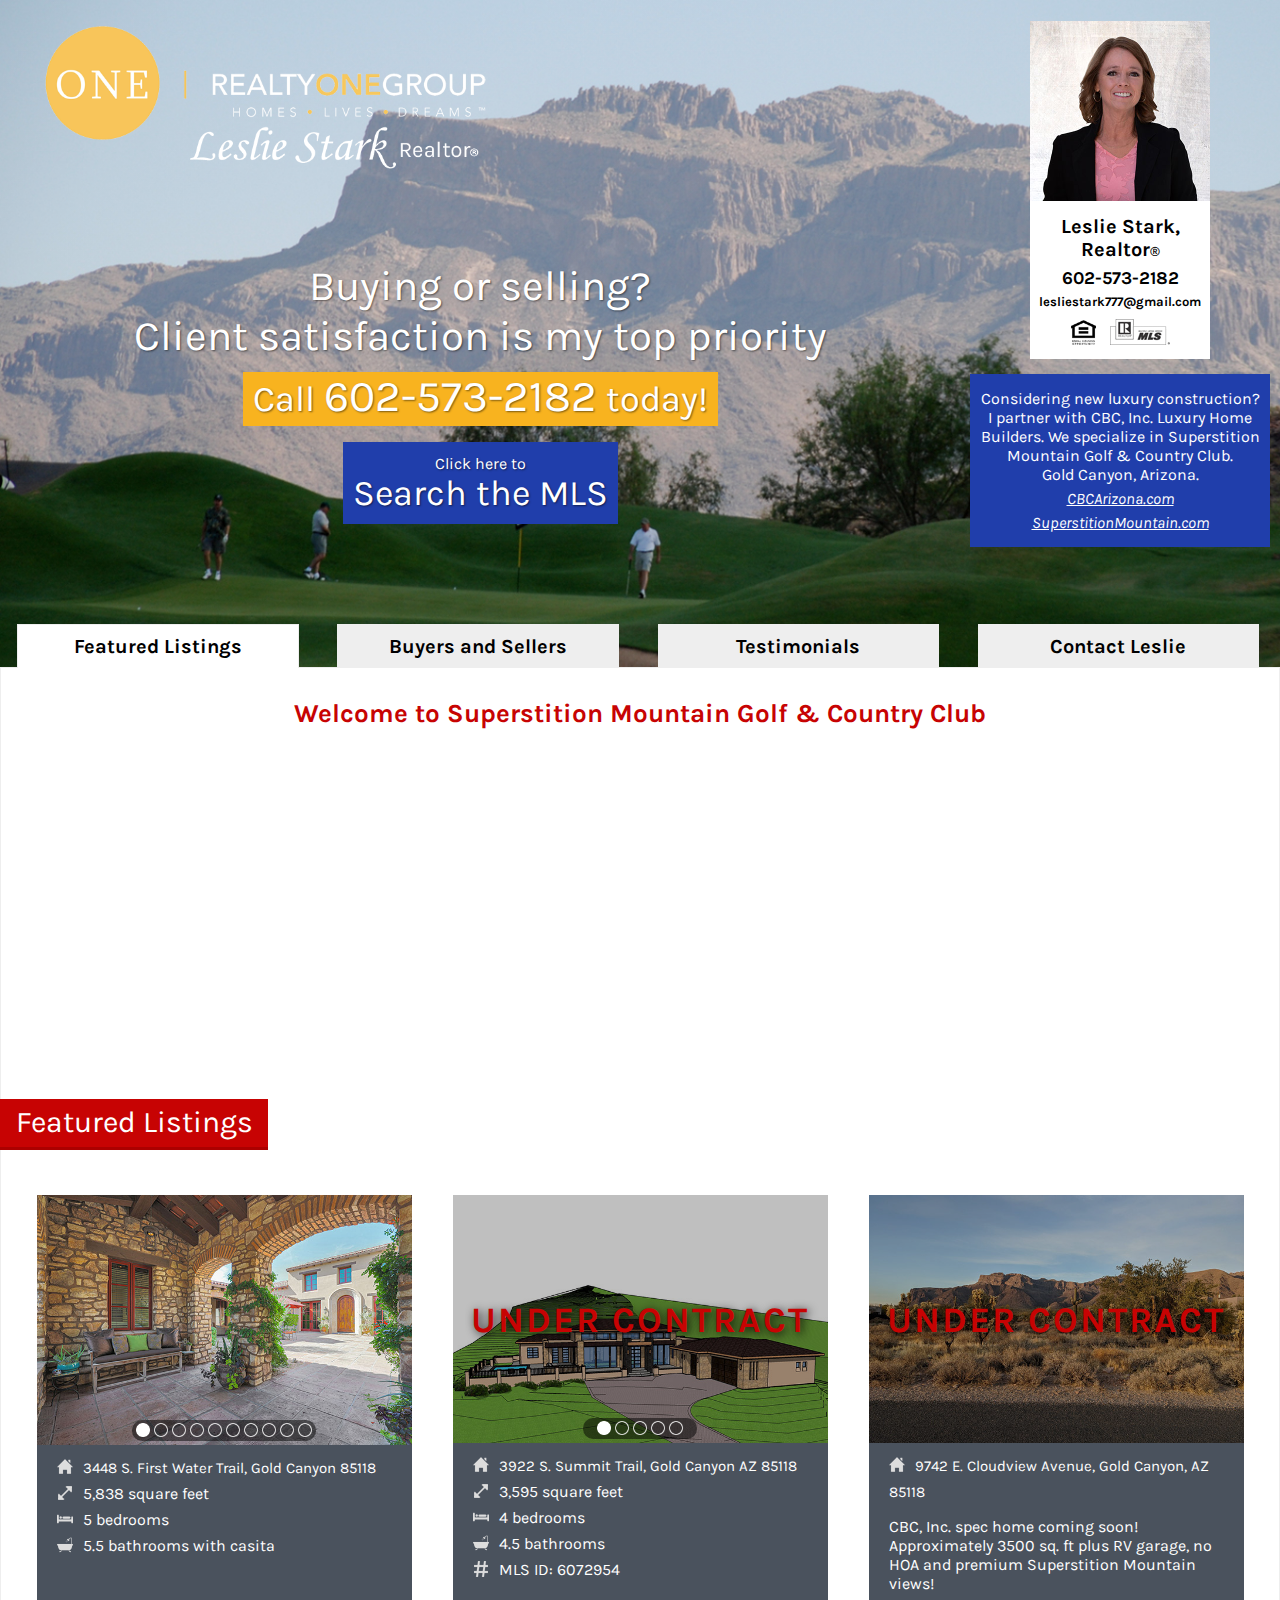
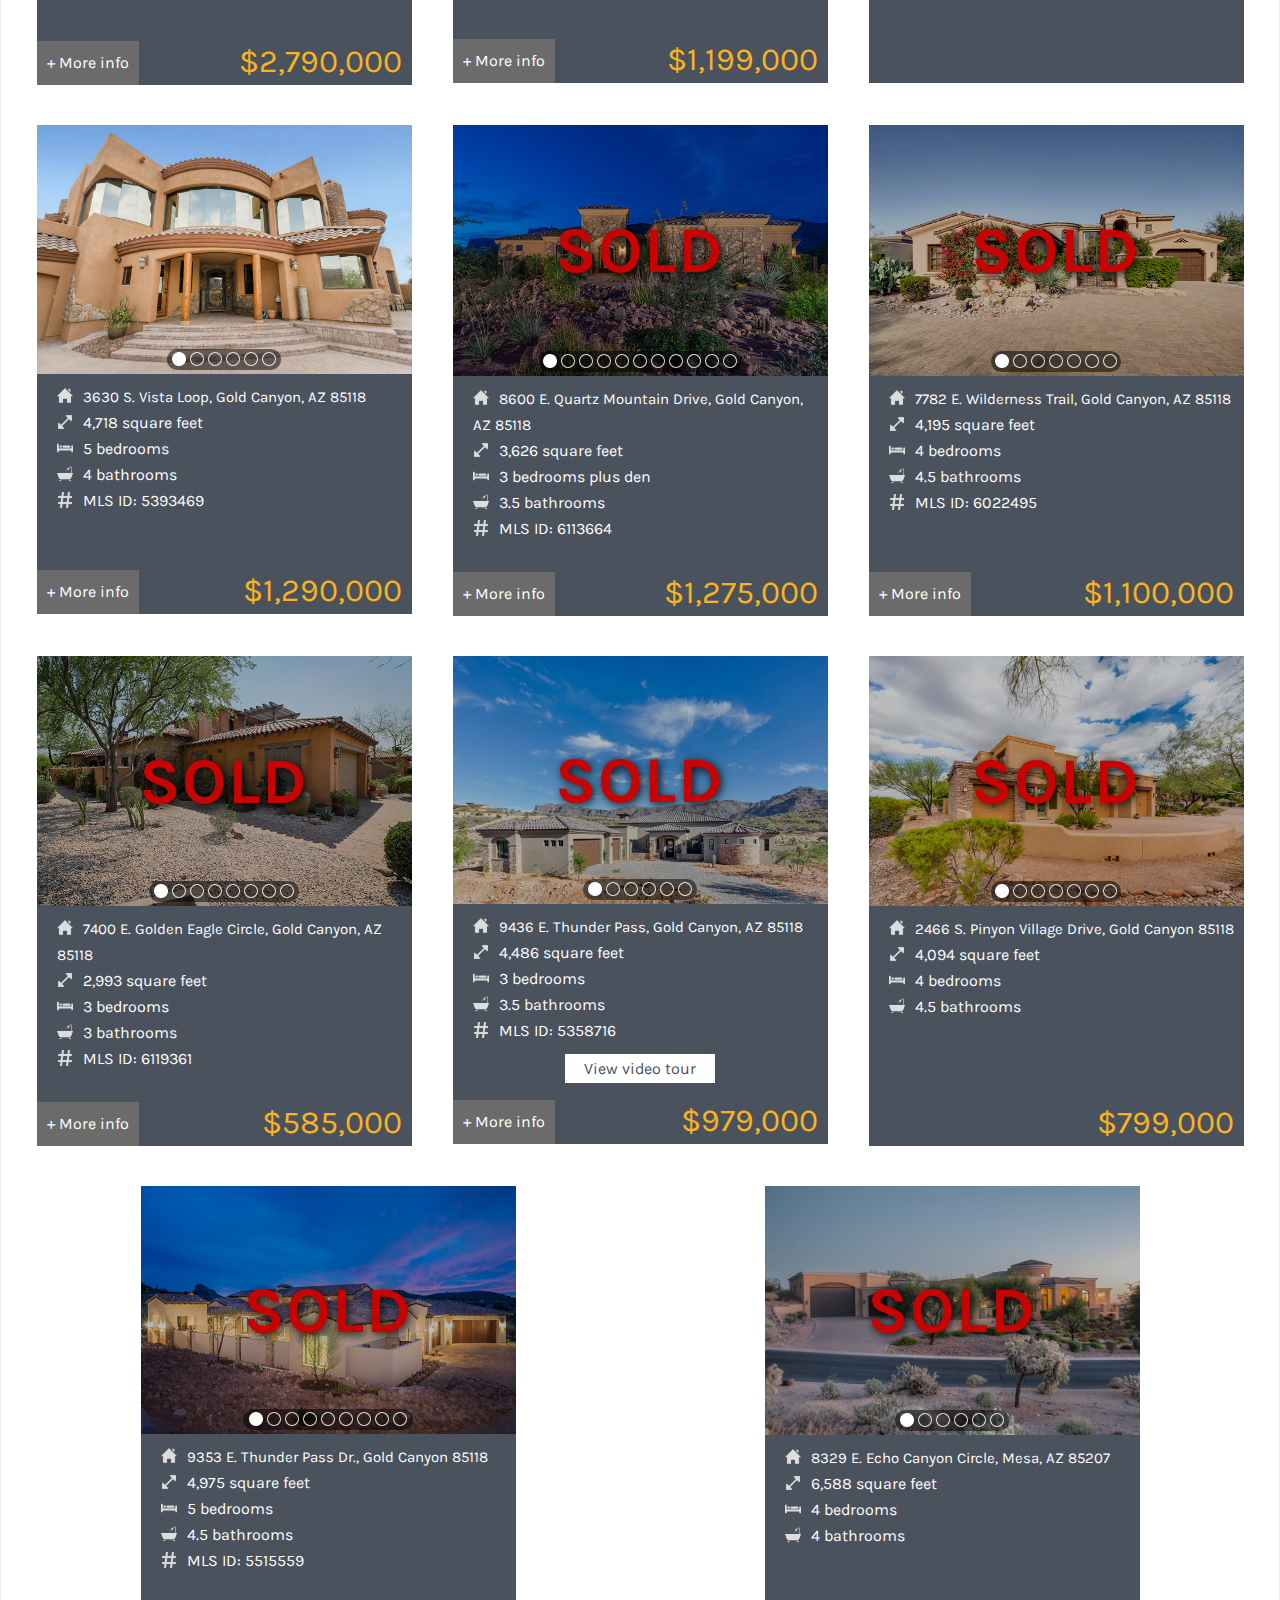
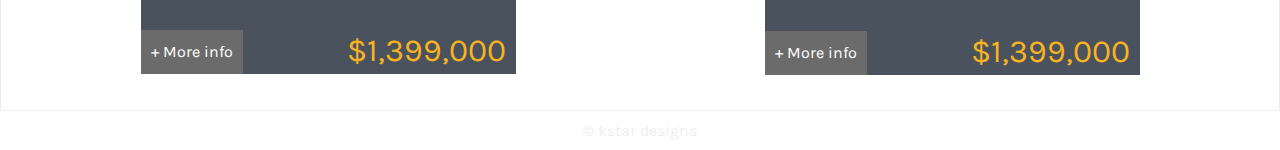
==== commit 66dc7ea8: "Updates from 10/22-10/25" ====
--- a/index.html
+++ b/index.html
@@ -90,6 +90,60 @@
       <h3>Featured Listings</h3>
 
         <div class="cards">
+          <div class="card cardsix">
+            <div class="imageblock">
+              <img class="cardpic active" src="assets/house7-10.jpg" alt="Image one" />
+              <img class="cardpic" src="assets/house7-11.jpg" alt="Image two" />
+              <img class="cardpic" src="assets/house7-12.jpg" alt="Image three" />
+              <img class="cardpic" src="assets/house7-13.jpg" alt="Image three" />
+              <img class="cardpic" src="assets/house7-14.jpg" alt="Image four" />
+              <img class="cardpic" src="assets/house7-15.jpg" alt="Image five" />
+              <img class="cardpic" src="assets/house7-16.jpg" alt="Image six" />
+              <img class="cardpic" src="assets/house7-17.jpg" alt="Image seven" />
+              <img class="cardpic" src="assets/house7-18.jpg" alt="Image eight" />
+              <img class="cardpic" src="assets/house7-19.jpg" alt="Image nine" />
+              <div class="dots">
+                <div class="dotblock ten">
+                  <img class="active" src="assets/dotactive.png" alt="Image one" />
+                  <img src="assets/dot.png" alt="Image two" />
+                  <img src="assets/dot.png" alt="Image three" />
+                  <img src="assets/dot.png" alt="Image four" />
+                  <img src="assets/dot.png" alt="Image five" />
+                  <img src="assets/dot.png" alt="Image six" />
+                  <img src="assets/dot.png" alt="Image seven" />
+                  <img src="assets/dot.png" alt="Image eight" />
+                  <img src="assets/dot.png" alt="Image nine" />
+                  <img src="assets/dot.png" alt="Image ten" />
+                </div>
+              </div>
+            </div>
+            <div class="info">
+              <div class="info1">
+                <ul>
+                  <li class="address">3448 S. First Water Trail, Gold Canyon 85118</li>
+                  <li class="size">5,838 square feet</li>
+                  <li class="bedrooms">5 bedrooms</li>
+                  <li class="bathrooms">5.5 bathrooms with casita</li>
+                  <!-- <li class="mls">MLS ID: 5358716</li> -->
+                </ul>
+                <!-- <a href="http://www.youtube.com/watch?v=IASUYEhctuU" class="videotour" target="_blank">View video tour</a> -->
+
+                <div class="bottom">
+                  <a href="">+ More info</a>
+                  <p class="price">$2,790,000</p>
+                  <div class="c"></div>
+                </div>
+              </div>
+              <div class="info2">
+                <p>In Italy they call it LA DOLCE VITA... the sweet life. Indulge yourself in the sweet life at VILLA SAN GIUSEPPE. When you walk through the privacy gates into the enormous center courtyard, the sound of the fountain greets and sweeps you into another place and time. Behind the 11 foot tall arched entry door, practically any creature comfort you ever dreamed of awaits you. The house boasts an infinity edge pool, outdoor spa, two outdoor fireplaces, jacuzzi tub in primary bath, zero entry walk-in shower, dual vanities, 2 walk-in closets and 2 commodes are there as well. There is also a self contained casita for guests and a 3+ car garage. Other amenities include a sound system throughout the house and outdoors, a new alarm system, theater sound for the main TV in the family room, 700 bottle wine cellar, soaring 20+ foot ceilings in the living room and 4 more grand fireplaces inside. Your gourmet kitchen has it all! Hand scraped walnut flooring that extends into the great room, Viking appliances, two dishwashers, new ice maker, warming drawer, armoire style built in refrigerator and separate freezer, dramatic arched stone range hood, an abundance of custom cabinetry and adjacent butler's pantry. There are multiple sinks and your granite topped island that measures 5 x 13 feet. The rear patio of Villa San Giuseppe is nestled in natural desert landscape dotted by massive saguaro cacti on the 10th hole of the beautiful Lost Gold Golf Course. The expansive view continues on towards the famous Flat Iron of Superstition Mountain which delights daily with its ever changing light and color.</p>
+                <div class="bottom">
+                  <a href="">&larr; Back</a>
+                  <p class="price">$2,790,000</p>
+                  <div class="c"></div>
+                </div>
+              </div>
+            </div>
+          </div>
           <div class="card cardtwelve">
             <div class="imageblock undercontract">
               <img class="cardpic active" src="assets/house12-1.jpg" alt="Image one" />
@@ -135,7 +189,7 @@
           </div>
 
           <div class="card cardthirteen">
-            <div class="imageblock comingsoon">
+            <div class="imageblock undercontract">
               <img class="cardpic active" src="assets/house12-5.jpg" alt="Image one" />
               
               <!-- <div class="dots">
@@ -152,7 +206,7 @@
             <div class="info">
               <div class="info1">
                 <ul>
-                  <li class="address">0 E. Cloudview Avenue, Gold Canyon, AZ 85118</li>
+                  <li class="address">9742 E. Cloudview Avenue, Gold Canyon, AZ 85118</li>
                  <!--  <li class="size"> square feet</li>
                   <li class="bedrooms">bedrooms</li>
                   <li class="bathrooms">bathrooms</li>
@@ -475,58 +529,7 @@
               </div> -->
             </div>
           </div>
-          <div class="card cardsix">
-            <div class="imageblock sold">
-              <img class="cardpic active" src="assets/house7-1.jpg" alt="Image one" />
-              <img class="cardpic" src="assets/house7-2.jpg" alt="Image two" />
-              <img class="cardpic" src="assets/house7-3.jpg" alt="Image three" />
-              <img class="cardpic" src="assets/house7-4.jpg" alt="Image four" />
-              <img class="cardpic" src="assets/house7-5.jpg" alt="Image five" />
-              <img class="cardpic" src="assets/house7-6.jpg" alt="Image six" />
-              <img class="cardpic" src="assets/house7-7.jpg" alt="Image seven" />
-              <img class="cardpic" src="assets/house7-8.jpg" alt="Image eight" />
-              <img class="cardpic" src="assets/house7-9.jpg" alt="Image nine" />
-              <div class="dots">
-                <div class="dotblock nine">
-                  <img class="active" src="assets/dotactive.png" alt="Image one" />
-                  <img src="assets/dot.png" alt="Image two" />
-                  <img src="assets/dot.png" alt="Image three" />
-                  <img src="assets/dot.png" alt="Image four" />
-                  <img src="assets/dot.png" alt="Image five" />
-                  <img src="assets/dot.png" alt="Image six" />
-                  <img src="assets/dot.png" alt="Image seven" />
-                  <img src="assets/dot.png" alt="Image eight" />
-                  <img src="assets/dot.png" alt="Image nine" />
-                </div>
-              </div>
-            </div>
-            <div class="info">
-              <div class="info1">
-                <ul>
-                  <li class="address">3448 S. First Water Trail, Gold Canyon 85118</li>
-                  <li class="size">5,838 square feet</li>
-                  <li class="bedrooms">5 bedrooms</li>
-                  <li class="bathrooms">5.5 bathrooms with casita</li>
-                  <!-- <li class="mls">MLS ID: 5358716</li> -->
-                </ul>
-                <!-- <a href="http://www.youtube.com/watch?v=IASUYEhctuU" class="videotour" target="_blank">View video tour</a> -->
-
-                <div class="bottom">
-                  <!-- <a href="">+ More info</a> -->
-                  <p class="price">$1,675,000</p>
-                  <div class="c"></div>
-                </div>
-              </div>
-              <!-- <div class="info2">
-                <p>Fabulous Arizona living awaits in this BRAND NEW custom home, construction is now complete! High quality luxury features include spacious great room floor plan with fireplace, abundance of custom cabinetry throughout, sliding wall of glass opens to gorgeous raised pool and spa, generous patio space and mountain views! Perfect gourmet main kitchen with large island in addition to a unique sports bar island with adjacent formal dining room and buffet bar. The caterer/butler kitchen features additional appliances and custom cabinetry to inspire any great chef. Entertaining in style while maintaining a comfortable lifestyle is key!  Beautiful master suite with access to pool, two en suite guest rooms in addition to an office/3rd guest room, bonus room, large walk-in pantry and large laundry room. Call for a private tour today!</p>
-                <div class="bottom">
-                  <a href="">&larr; Back</a>
-                  <p class="price">$1,675,000</p>
-                  <div class="c"></div>
-                </div>
-              </div> -->
-            </div>
-          </div>
+
           <div class="card cardfive">
             <div class="imageblock sold">
               <img class="cardpic active" src="assets/house5-1.jpg" alt="Image one" />
--- a/css/styles.css
+++ b/css/styles.css
@@ -346,6 +346,10 @@
 	width: 170px;
 }
 
+.card .dotblock.ten {
+	width: 184px;
+}
+
 .card .dotblock.eleven {
 	width: 202px;
 }
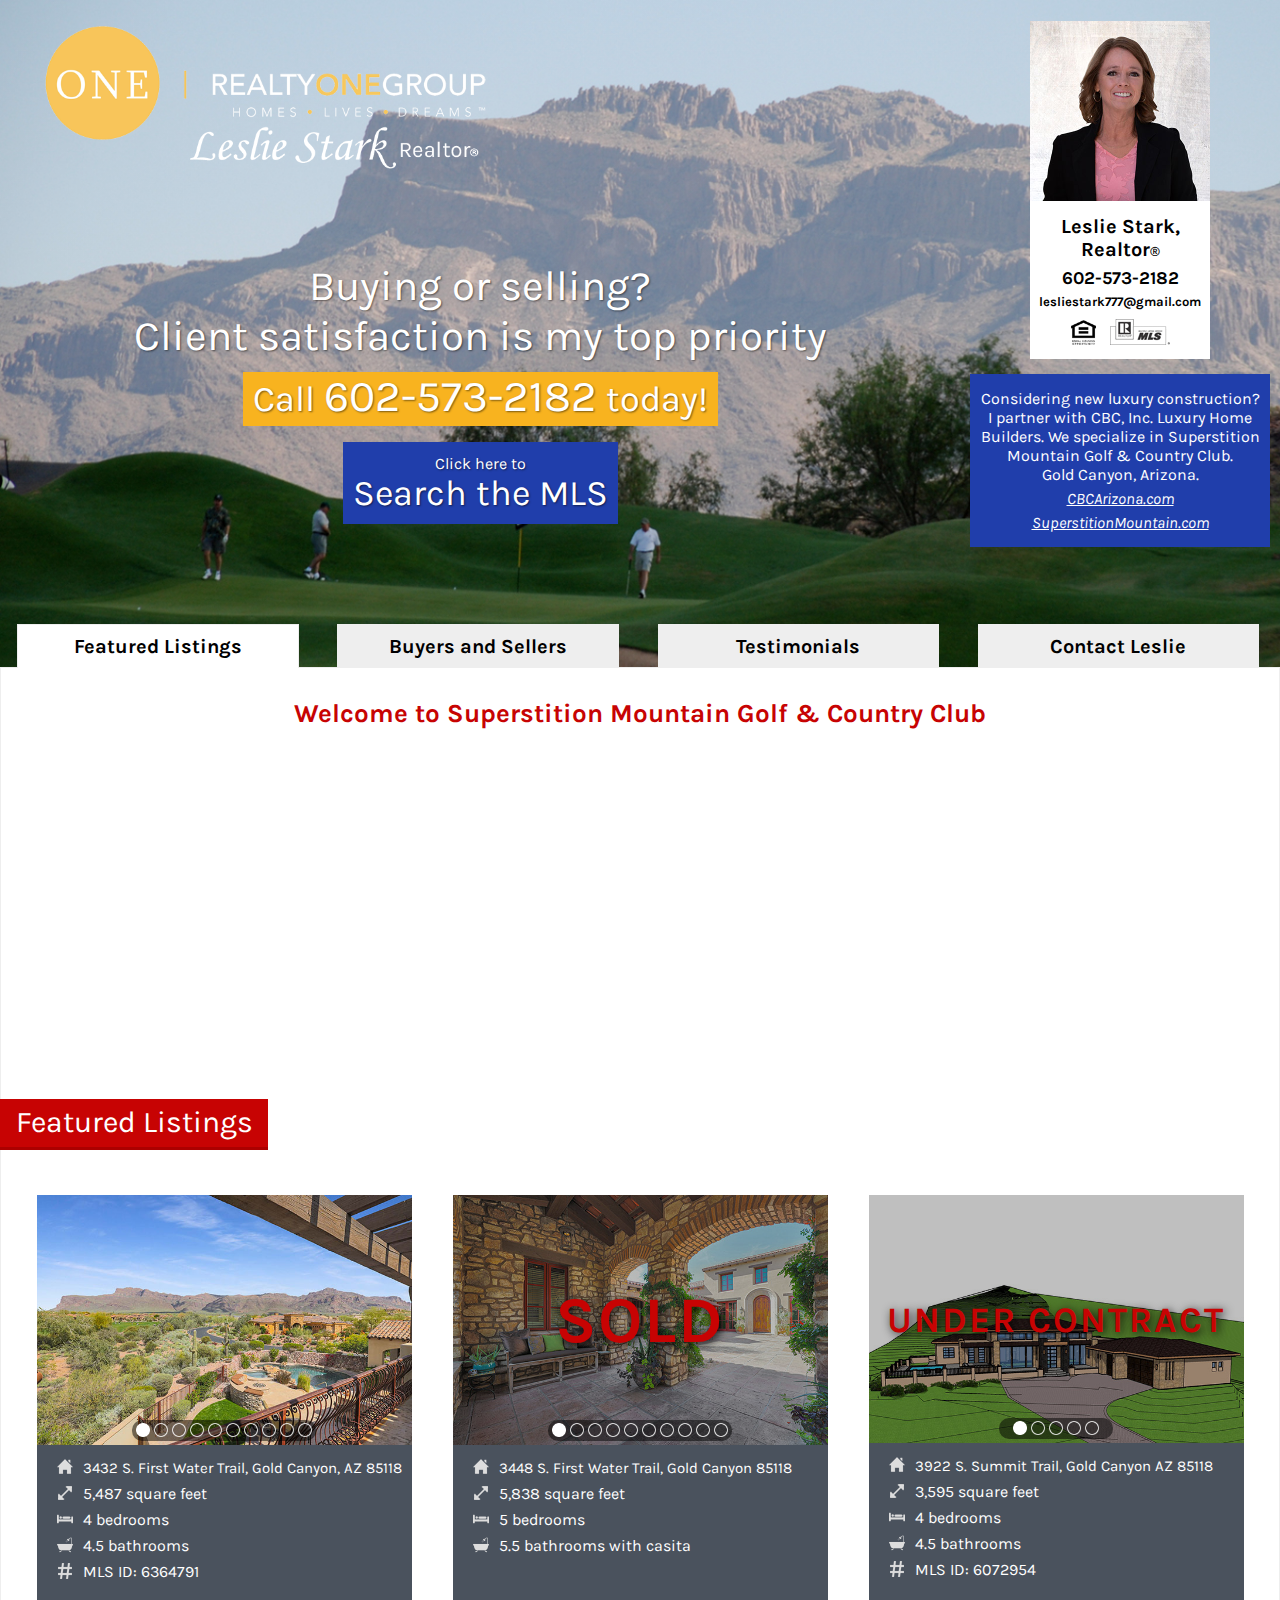
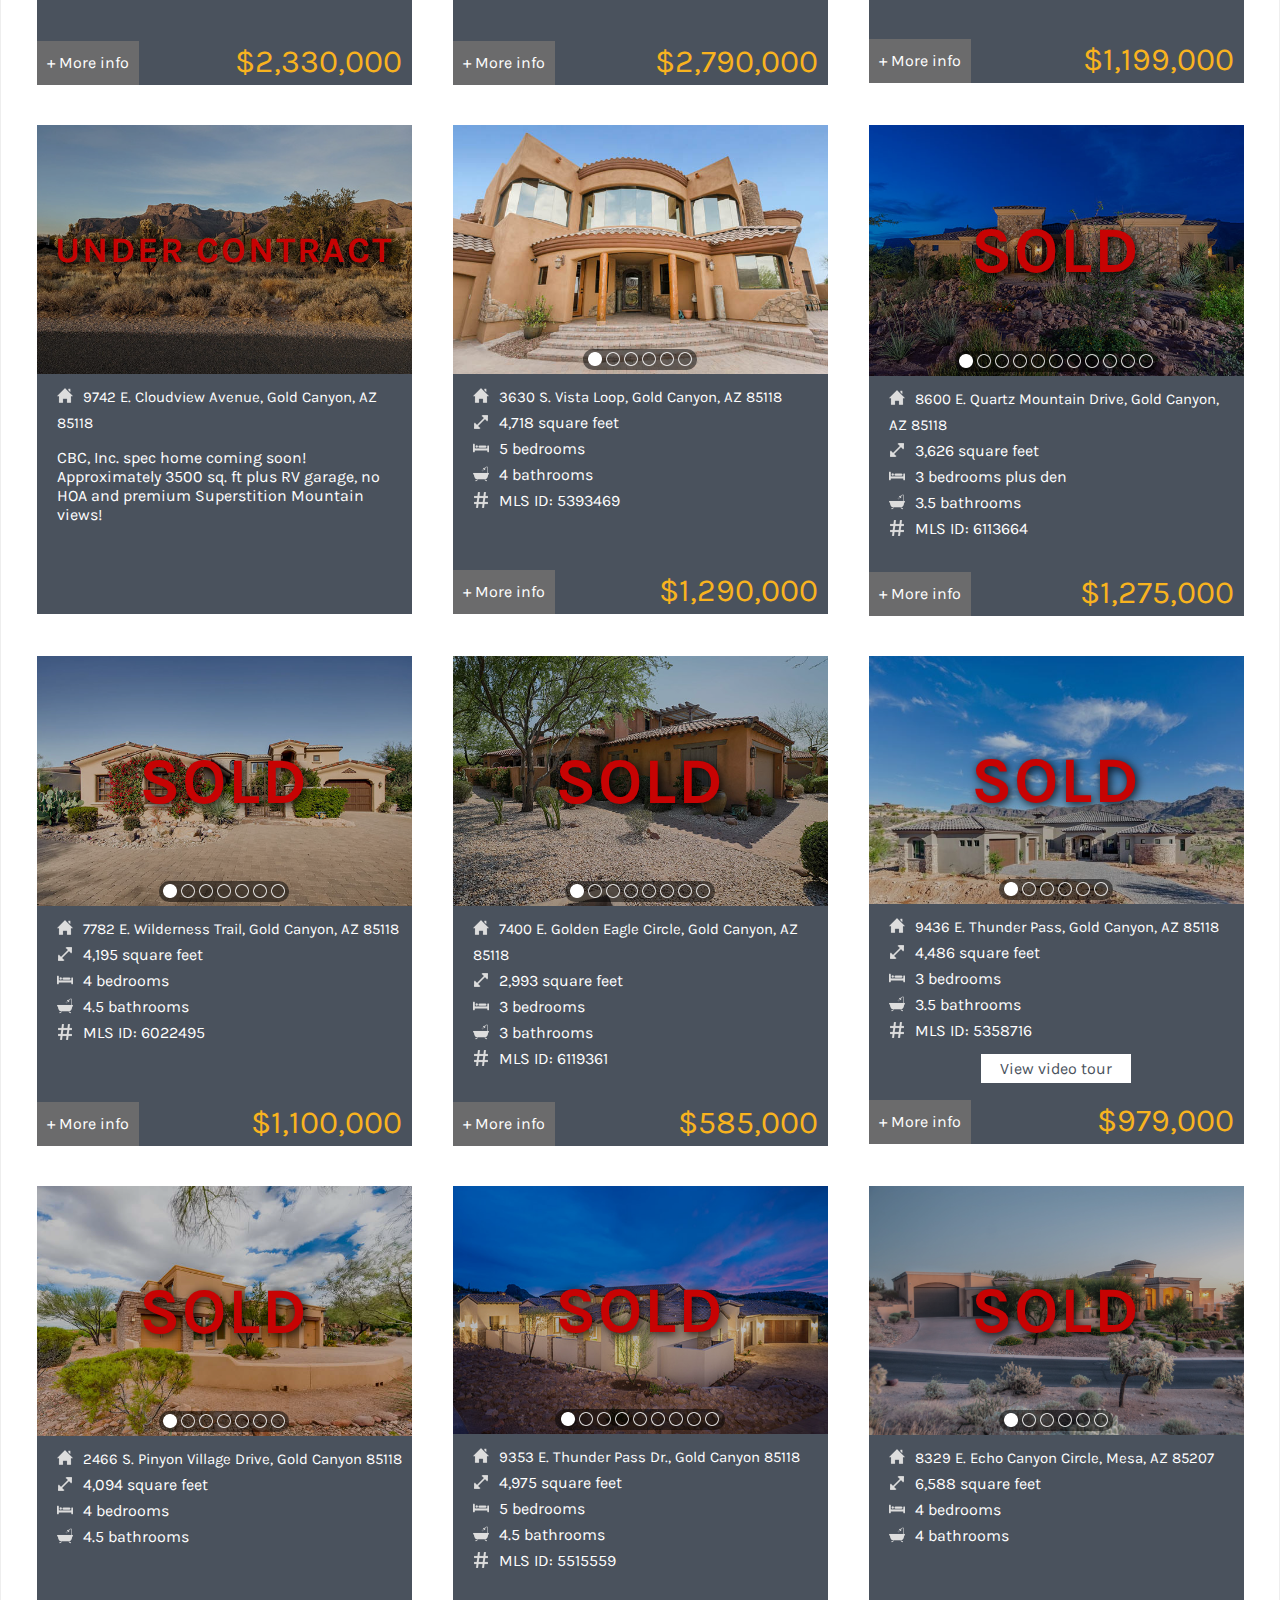
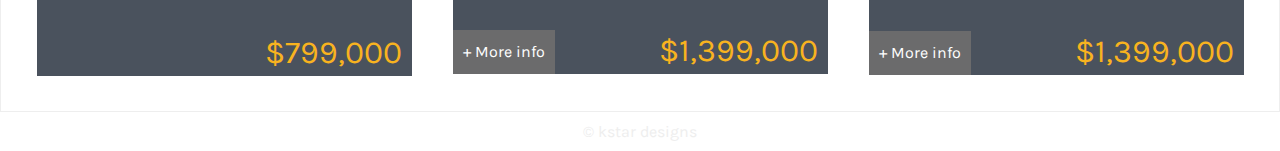
==== commit ce2e1ee8: "Email changes from 3/23/22" ====
--- a/index.html
+++ b/index.html
@@ -90,8 +90,62 @@
       <h3>Featured Listings</h3>
 
         <div class="cards">
+          <div class="card cardthree">
+            <div class="imageblock">
+              <img class="cardpic active" src="assets/house14-1.jpg" alt="Image one" />
+              <img class="cardpic" src="assets/house14-2.jpg" alt="Image two" />
+              <img class="cardpic" src="assets/house14-3.jpg" alt="Image three" />
+              <img class="cardpic" src="assets/house14-4.jpg" alt="Image four" />
+              <img class="cardpic" src="assets/house14-5.jpg" alt="Image five" />
+              <img class="cardpic" src="assets/house14-6.jpg" alt="Image six" />
+              <img class="cardpic" src="assets/house14-7.jpg" alt="Image seven" />
+              <img class="cardpic" src="assets/house14-8.jpg" alt="Image eight" />
+              <img class="cardpic" src="assets/house14-9.jpg" alt="Image nine" />
+              <img class="cardpic" src="assets/house14-10.jpg" alt="Image ten" />
+              <div class="dots">
+                <div class="dotblock ten">
+                  <img class="active" src="assets/dotactive.png" alt="Image one" />
+                  <img src="assets/dot.png" alt="Image two" />
+                  <img src="assets/dot.png" alt="Image three" />
+                  <img src="assets/dot.png" alt="Image four" />
+                  <img src="assets/dot.png" alt="Image five" />
+                  <img src="assets/dot.png" alt="Image six" />
+                  <img src="assets/dot.png" alt="Image seven" />
+                  <img src="assets/dot.png" alt="Image eight" />
+                  <img src="assets/dot.png" alt="Image nine" />
+                  <img src="assets/dot.png" alt="Image ten" />
+                </div>
+              </div>
+            </div>
+            <div class="info">
+              <div class="info1">
+                <ul>
+                  <li class="address">3432 S. First Water Trail, Gold Canyon, AZ 85118</li>
+                  <li class="size">5,487 square feet</li>
+                  <li class="bedrooms">4 bedrooms</li>
+                  <li class="bathrooms">4.5 bathrooms</li>
+                  <li class="mls">MLS ID: 6364791</li>
+                </ul>
+
+                <div class="bottom">
+                  <a href="">+ More info</a>
+                  <p class="price">$2,330,000</p>
+                  <div class="c"></div>
+                </div>
+              </div>
+              <div class="info2">
+                <p>Classic elegance and exquisite craftsmanship is evident in every aspect of this stunning luxury home. Enter the large foyer, viewing through the great room to your fabulous Superstition Mountain and golf course views, front and center! All amenities are here including large great room, open to fully equipped chef's kitchen, gorgeous formal dining room with walkout to the front patio and fountain, lovely breakfast room, large owner's suite with dual custom closets, and a very spacious guest suite on the upper level with private patio featuring a kiva fireplace and endless views! There is also a second guest suite in the main house along with a den and theater room too. Outside is the guest casita, a truly lovely retreat. Home is being sold fully furnished.  Your outdoor space truly has it all starting with the views, refreshing pool/spa, firepit with seating area, lovely green turf area which adds to your large private desert buffer area behind the iron fencing, plenty of covered patio spaces to lounge and enjoy your views of the large saguaro cactus in the forefront of your ever-changing mountain views. MANY UPDATES to include all new AC units, 5 in total, with all new Honeywell Smart thermostats, new tankless hot water system, new water softener, new built-in wine fridge, remodeled great room cabinet to fit large screen TV, added built-in hutch/glass front cabinet with built-in wine fridge in kitchen, new garage door openers with app download for remote use, remodeled upper guest suite including the custom closet, all new carpet in main bedrooms and lots more. Don't miss out on this one!</p>
+                <div class="bottom">
+                  <a href="">&larr; Back</a>
+                  <p class="price">$2,330,000</p>
+                  <div class="c"></div>
+                </div>
+              </div>
+            </div>
+          </div>
+
           <div class="card cardsix">
-            <div class="imageblock">
+            <div class="imageblock sold">
               <img class="cardpic active" src="assets/house7-10.jpg" alt="Image one" />
               <img class="cardpic" src="assets/house7-11.jpg" alt="Image two" />
               <img class="cardpic" src="assets/house7-12.jpg" alt="Image three" />
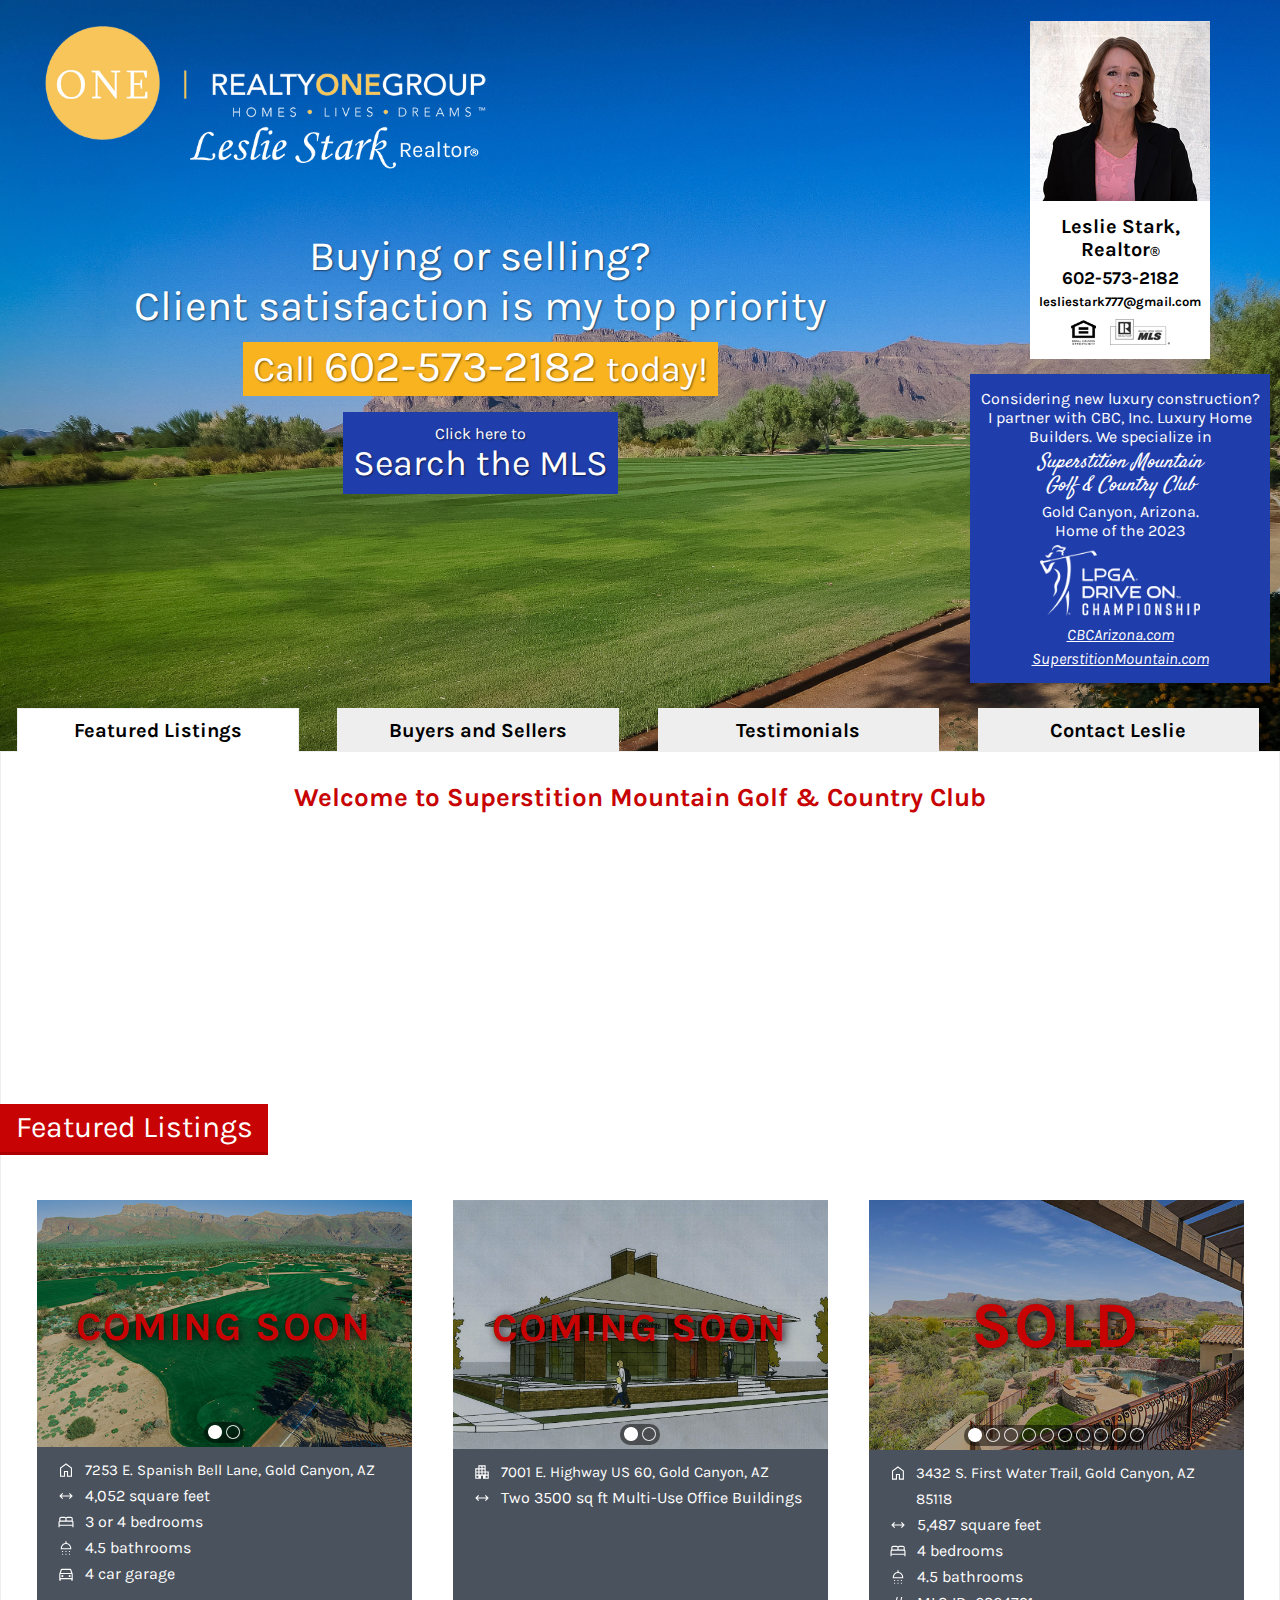
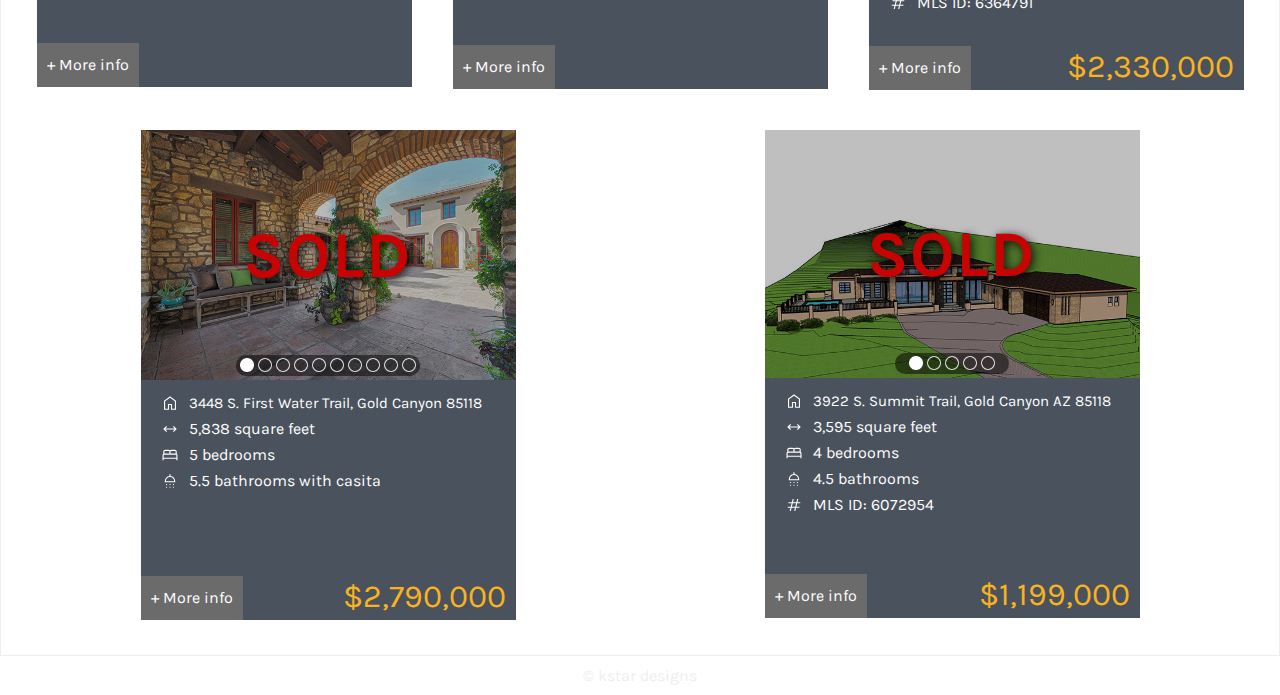
==== commit 86422ea0: "Continuing email changes from 3/23/22, new GA tags, added SSL redirect" ====
--- a/index.html
+++ b/index.html
@@ -1,6 +1,16 @@
 <!DOCTYPE html>
 <html lang="en">
   <head>
+    <!-- Google tag (gtag.js) -->
+    <script async src="https://www.googletagmanager.com/gtag/js?id=UA-75287822-1"></script>
+    <script>
+      window.dataLayer = window.dataLayer || [];
+      function gtag(){dataLayer.push(arguments);}
+      gtag('js', new Date());
+
+      gtag('config', 'UA-75287822-1');
+    </script>
+
     <meta charset="utf-8">
     <meta http-equiv="X-UA-Compatible" content="IE=edge">
     <meta name="viewport" content="width=device-width, initial-scale=1">
@@ -8,7 +18,7 @@
     <link rel="shortcut icon" href="assets/favicon.png">
 
     <title>Leslie Stark, Realtor&reg;</title>
-    <link href="css/styles.css" rel="stylesheet">
+    <link href="css/styles.css?v031523c" rel="stylesheet">
 
     <script src='https://www.google.com/recaptcha/api.js'></script>
 
@@ -55,9 +65,11 @@
       </div>
     </div>
     <div class="link-callout">
-      <p>Considering new luxury construction? I partner with CBC, Inc. Luxury Home Builders. We specialize in Superstition Mountain Golf & Country Club.<br/>
+      <p>Considering new luxury construction? I partner with CBC, Inc. Luxury Home Builders. We specialize in<br>
+      <em>Superstition Mountain<br> Golf & Country Club</em>
       Gold Canyon, Arizona.<br>
-
+      Home of the 2023<br>
+      <img class="lpga-logo" src="assets/lpga.png" alt="LPGA Drive On Championship" />
       <a href="http://cbcarizona.com" target="_blank" title="CBC Arizona">CBCArizona.com</a>
       <a href="http://superstitionmountain.com" target="_blank" title="Superstition Mountain">SuperstitionMountain.com</a></p>
 
@@ -90,8 +102,118 @@
       <h3>Featured Listings</h3>
 
         <div class="cards">
+          <div class="card cardsixteen">
+            <div class="imageblock comingsoon">
+              <img class="cardpic active" src="assets/house16-1.jpg" alt="Image one" />
+              <img class="cardpic" src="assets/house16-2.jpg" alt="Image two" />
+              <div class="dots">
+                <div class="dotblock two">
+                  <img class="active" src="assets/dotactive.png" alt="Image one" />
+                  <img src="assets/dot.png" alt="Image two" />
+                </div>
+              </div>
+            </div>
+            <div class="info">
+              <div class="info1">
+                <ul>
+                  <li class="address">
+                    <svg xmlns="http://www.w3.org/2000/svg" height="48" width="48" viewBox="0 0 48 48">
+                      <path d="M11 39h7.5V26.5h11V39H37V19.5L24 9.75 11 19.5Zm-3 3V18L24 6l16 12v24H26.5V29.5h-5V42Zm16-17.65Z" fill="#ffffff"/>
+                    </svg>
+                    7253 E. Spanish Bell Lane, Gold Canyon, AZ</li>
+                  <li class="size">
+                    <svg xmlns="http://www.w3.org/2000/svg" height="48" width="48" viewBox="0 0 48 48">
+                      <path d="m14.05 32-8-8 8-8 2.15 2.15-4.4 4.35h24.45l-4.35-4.4L34 16l8 8-8 8-2.1-2.1 4.35-4.4-24.45.05 4.35 4.35Z" fill="#ffffff"/>
+                    </svg>
+                    4,052 square feet</li>
+                  <li class="bedrooms">
+                    <svg xmlns="http://www.w3.org/2000/svg" height="48" width="48" viewBox="0 0 48 48">
+                      <path d="M4 38V25.25q0-1.25.5-2.35T6 21.1v-5.8q0-2.25 1.525-3.775T11.3 10h9q1.1 0 2.05.5.95.5 1.65 1.35.7-.85 1.625-1.35.925-.5 2.025-.5h9q2.25 0 3.8 1.525Q42 13.05 42 15.3v5.8q1 .7 1.5 1.8t.5 2.35V38h-3v-4H7v4Zm21.5-17.75H39V15.3q0-1-.675-1.65Q37.65 13 36.65 13H27.5q-.85 0-1.425.7-.575.7-.575 1.6Zm-16.5 0h13.5V15.3q0-.9-.575-1.6-.575-.7-1.425-.7h-9.2q-.95 0-1.625.675T9 15.3ZM7 31h34v-5.75q0-.85-.575-1.425-.575-.575-1.425-.575H9q-.85 0-1.425.575Q7 24.4 7 25.25Zm34 0H7h34Z" fill="#ffffff"/>
+                    </svg>
+                    3 or 4 bedrooms</li>
+                  <li class="bathrooms">
+                    <svg xmlns="http://www.w3.org/2000/svg" height="48" width="48" viewBox="0 0 48 48">
+                      <path d="M14.9 34.85q-.6 0-1.05-.45-.45-.45-.45-1.05 0-.6.45-1.05.45-.45 1.05-.45.6 0 1.05.45.45.45.45 1.05 0 .6-.45 1.05-.45.45-1.05.45Zm9.1 0q-.6 0-1.05-.45-.45-.45-.45-1.05 0-.6.45-1.05.45-.45 1.05-.45.6 0 1.05.45.45.45.45 1.05 0 .6-.45 1.05-.45.45-1.05.45Zm9.1 0q-.6 0-1.05-.45-.45-.45-.45-1.05 0-.6.45-1.05.45-.45 1.05-.45.6 0 1.05.45.45.45.45 1.05 0 .6-.45 1.05-.45.45-1.05.45ZM10 27.35v-3Q10 19 13.625 15t8.875-4.55V6h3v4.45q5.25.55 8.875 4.55T38 24.35v3Zm3-3h22q0-4.55-3.225-7.775Q28.55 13.35 24 13.35q-4.55 0-7.775 3.225Q13 19.8 13 24.35ZM14.9 42q-.6 0-1.05-.45-.45-.45-.45-1.05 0-.6.45-1.05.45-.45 1.05-.45.6 0 1.05.45.45.45.45 1.05 0 .6-.45 1.05-.45.45-1.05.45Zm9.1 0q-.6 0-1.05-.45-.45-.45-.45-1.05 0-.6.45-1.05Q23.4 39 24 39q.6 0 1.05.45.45.45.45 1.05 0 .6-.45 1.05Q24.6 42 24 42Zm9.1 0q-.6 0-1.05-.45-.45-.45-.45-1.05 0-.6.45-1.05.45-.45 1.05-.45.6 0 1.05.45.45.45.45 1.05 0 .6-.45 1.05-.45.45-1.05.45ZM24 24.35Z" fill="#ffffff"/>
+                    </svg>
+                    4.5 bathrooms</li>
+                  <li class="garage">
+                    <svg xmlns="http://www.w3.org/2000/svg" height="48" width="48" viewBox="0 0 48 48">
+                      <path d="M10 37.8v2.7q0 .65-.425 1.075Q9.15 42 8.5 42h-1q-.65 0-1.075-.425Q6 41.15 6 40.5V24.3l4.25-12.8q.25-.7.825-1.1.575-.4 1.325-.4h23.2q.75 0 1.325.4t.825 1.1L42 24.3v16.2q0 .65-.425 1.075Q41.15 42 40.5 42h-1.05q-.65 0-1.05-.425T38 40.5v-2.7Zm.15-16.5h27.7L35.1 13H12.9ZM9 24.3v10.5Zm5.3 8q1.15 0 1.925-.8.775-.8.775-1.9 0-1.15-.775-1.975-.775-.825-1.925-.825t-1.975.825q-.825.825-.825 1.975 0 1.15.825 1.925.825.775 1.975.775Zm19.45 0q1.15 0 1.975-.8.825-.8.825-1.9 0-1.15-.825-1.975-.825-.825-1.975-.825-1.15 0-1.925.825-.775.825-.775 1.975 0 1.15.8 1.925.8.775 1.9.775ZM9 34.8h30V24.3H9Z" fill="#ffffff"/>
+                    </svg>
+                  4 car garage</li> <!-- new icon -->
+                  <!-- <li class="mls">
+                    <svg xmlns="http://www.w3.org/2000/svg" height="48" width="48" viewBox="0 0 48 48">
+                      <path d="m12.5 40 2.15-8.5H7l.75-3h7.65l2.25-9H9l.75-3h8.65L20.5 8h2.95l-2.1 8.5h9.05L32.5 8h2.95l-2.1 8.5H41l-.75 3H32.6l-2.25 9H39l-.75 3H29.6L27.5 40h-3l2.15-8.5H17.6L15.5 40Zm5.85-11.5h9.05l2.25-9H20.6Z" fill="#ffffff"/>
+                    </svg>
+                    MLS ID: 6364791</li> -->
+                </ul>
+
+                <div class="bottom">
+                  <a href="">+ More info</a>
+                  <!-- <p class="price">$2,330,000</p> -->
+                  <div class="c"></div>
+                </div>
+              </div>
+              <div class="info2">
+                <p>CBC, Inc. custom spec home coming soon in Acacia Village will feature beautiful golf course and mountain views and high end luxury finishes to include pool and spa.</p>
+                <div class="bottom">
+                  <a href="">&larr; Back</a>
+                  <!-- <p class="price">$2,330,000</p> -->
+                  <div class="c"></div>
+                </div>
+              </div>
+            </div>
+          </div>
+          <div class="card cardfifteen">
+            <div class="imageblock comingsoon">
+              <img class="cardpic active" src="assets/house15-1.jpg" alt="Image one" />
+              <img class="cardpic" src="assets/house15-2.jpg" alt="Image two" />
+              <div class="dots">
+                <div class="dotblock two">
+                  <img class="active" src="assets/dotactive.png" alt="Image one" />
+                  <img src="assets/dot.png" alt="Image two" />
+                </div>
+              </div>
+            </div>
+            <div class="info">
+              <div class="info1">
+                <ul>
+                  <li class="address">
+                    <svg xmlns="http://www.w3.org/2000/svg" height="48" width="48" viewBox="0 0 48 48">
+                      <path d="M6 42V14.25h8.25V6h19.5v16.5H42V42H26.65v-8.25h-5.3V42Zm3-3h5.25v-5.25H9Zm0-8.25h5.25V25.5H9Zm0-8.25h5.25v-5.25H9Zm8.25 8.25h5.25V25.5h-5.25Zm0-8.25h5.25v-5.25h-5.25Zm0-8.25h5.25V9h-5.25Zm8.25 16.5h5.25V25.5H25.5Zm0-8.25h5.25v-5.25H25.5Zm0-8.25h5.25V9H25.5ZM33.75 39H39v-5.25h-5.25Zm0-8.25H39V25.5h-5.25Z" fill="#ffffff"/>
+                    </svg>
+                    7001 E. Highway US 60, Gold Canyon, AZ</li>
+                  <li class="size">
+                    <svg xmlns="http://www.w3.org/2000/svg" height="48" width="48" viewBox="0 0 48 48">
+                      <path d="m14.05 32-8-8 8-8 2.15 2.15-4.4 4.35h24.45l-4.35-4.4L34 16l8 8-8 8-2.1-2.1 4.35-4.4-24.45.05 4.35 4.35Z" fill="#ffffff"/>
+                    </svg>
+                    Two 3500 sq ft Multi-Use Office Buildings</li>
+                  
+                  <!-- <li class="mls">
+                    <svg xmlns="http://www.w3.org/2000/svg" height="48" width="48" viewBox="0 0 48 48">
+                      <path d="m12.5 40 2.15-8.5H7l.75-3h7.65l2.25-9H9l.75-3h8.65L20.5 8h2.95l-2.1 8.5h9.05L32.5 8h2.95l-2.1 8.5H41l-.75 3H32.6l-2.25 9H39l-.75 3H29.6L27.5 40h-3l2.15-8.5H17.6L15.5 40Zm5.85-11.5h9.05l2.25-9H20.6Z" fill="#ffffff"/>
+                    </svg>
+                    MLS ID: 6364791</li> -->
+                </ul>
+
+                <div class="bottom">
+                  <a href="">+ More info</a>
+                  <!-- <p class="price">$2,330,000</p> -->
+                  <div class="c"></div>
+                </div>
+              </div>
+              <div class="info2">
+                <p>CBC, Inc. commercial project on Highway US 60 will include two 3500 sf office spaces for sale or lease, completion expected by end of 2023. Inquire today for further details.</p>
+                <div class="bottom">
+                  <a href="">&larr; Back</a>
+                  <!-- <p class="price">$2,330,000</p> -->
+                  <div class="c"></div>
+                </div>
+              </div>
+            </div>
+          </div>
           <div class="card cardthree">
-            <div class="imageblock">
+            <div class="imageblock sold">
               <img class="cardpic active" src="assets/house14-1.jpg" alt="Image one" />
               <img class="cardpic" src="assets/house14-2.jpg" alt="Image two" />
               <img class="cardpic" src="assets/house14-3.jpg" alt="Image three" />
@@ -120,11 +242,31 @@
             <div class="info">
               <div class="info1">
                 <ul>
-                  <li class="address">3432 S. First Water Trail, Gold Canyon, AZ 85118</li>
-                  <li class="size">5,487 square feet</li>
-                  <li class="bedrooms">4 bedrooms</li>
-                  <li class="bathrooms">4.5 bathrooms</li>
-                  <li class="mls">MLS ID: 6364791</li>
+                  <li class="address">
+                    <svg xmlns="http://www.w3.org/2000/svg" height="48" width="48" viewBox="0 0 48 48">
+                      <path d="M11 39h7.5V26.5h11V39H37V19.5L24 9.75 11 19.5Zm-3 3V18L24 6l16 12v24H26.5V29.5h-5V42Zm16-17.65Z" fill="#ffffff"/>
+                    </svg>
+                    3432 S. First Water Trail, Gold Canyon, AZ 85118</li>
+                  <li class="size">
+                    <svg xmlns="http://www.w3.org/2000/svg" height="48" width="48" viewBox="0 0 48 48">
+                      <path d="m14.05 32-8-8 8-8 2.15 2.15-4.4 4.35h24.45l-4.35-4.4L34 16l8 8-8 8-2.1-2.1 4.35-4.4-24.45.05 4.35 4.35Z" fill="#ffffff"/>
+                    </svg>
+                    5,487 square feet</li>
+                  <li class="bedrooms">
+                    <svg xmlns="http://www.w3.org/2000/svg" height="48" width="48" viewBox="0 0 48 48">
+                      <path d="M4 38V25.25q0-1.25.5-2.35T6 21.1v-5.8q0-2.25 1.525-3.775T11.3 10h9q1.1 0 2.05.5.95.5 1.65 1.35.7-.85 1.625-1.35.925-.5 2.025-.5h9q2.25 0 3.8 1.525Q42 13.05 42 15.3v5.8q1 .7 1.5 1.8t.5 2.35V38h-3v-4H7v4Zm21.5-17.75H39V15.3q0-1-.675-1.65Q37.65 13 36.65 13H27.5q-.85 0-1.425.7-.575.7-.575 1.6Zm-16.5 0h13.5V15.3q0-.9-.575-1.6-.575-.7-1.425-.7h-9.2q-.95 0-1.625.675T9 15.3ZM7 31h34v-5.75q0-.85-.575-1.425-.575-.575-1.425-.575H9q-.85 0-1.425.575Q7 24.4 7 25.25Zm34 0H7h34Z" fill="#ffffff"/>
+                    </svg>
+                    4 bedrooms</li>
+                  <li class="bathrooms">
+                    <svg xmlns="http://www.w3.org/2000/svg" height="48" width="48" viewBox="0 0 48 48">
+                      <path d="M14.9 34.85q-.6 0-1.05-.45-.45-.45-.45-1.05 0-.6.45-1.05.45-.45 1.05-.45.6 0 1.05.45.45.45.45 1.05 0 .6-.45 1.05-.45.45-1.05.45Zm9.1 0q-.6 0-1.05-.45-.45-.45-.45-1.05 0-.6.45-1.05.45-.45 1.05-.45.6 0 1.05.45.45.45.45 1.05 0 .6-.45 1.05-.45.45-1.05.45Zm9.1 0q-.6 0-1.05-.45-.45-.45-.45-1.05 0-.6.45-1.05.45-.45 1.05-.45.6 0 1.05.45.45.45.45 1.05 0 .6-.45 1.05-.45.45-1.05.45ZM10 27.35v-3Q10 19 13.625 15t8.875-4.55V6h3v4.45q5.25.55 8.875 4.55T38 24.35v3Zm3-3h22q0-4.55-3.225-7.775Q28.55 13.35 24 13.35q-4.55 0-7.775 3.225Q13 19.8 13 24.35ZM14.9 42q-.6 0-1.05-.45-.45-.45-.45-1.05 0-.6.45-1.05.45-.45 1.05-.45.6 0 1.05.45.45.45.45 1.05 0 .6-.45 1.05-.45.45-1.05.45Zm9.1 0q-.6 0-1.05-.45-.45-.45-.45-1.05 0-.6.45-1.05Q23.4 39 24 39q.6 0 1.05.45.45.45.45 1.05 0 .6-.45 1.05Q24.6 42 24 42Zm9.1 0q-.6 0-1.05-.45-.45-.45-.45-1.05 0-.6.45-1.05.45-.45 1.05-.45.6 0 1.05.45.45.45.45 1.05 0 .6-.45 1.05-.45.45-1.05.45ZM24 24.35Z" fill="#ffffff"/>
+                    </svg>
+                    4.5 bathrooms</li>
+                  <li class="mls">
+                    <svg xmlns="http://www.w3.org/2000/svg" height="48" width="48" viewBox="0 0 48 48">
+                      <path d="m12.5 40 2.15-8.5H7l.75-3h7.65l2.25-9H9l.75-3h8.65L20.5 8h2.95l-2.1 8.5h9.05L32.5 8h2.95l-2.1 8.5H41l-.75 3H32.6l-2.25 9H39l-.75 3H29.6L27.5 40h-3l2.15-8.5H17.6L15.5 40Zm5.85-11.5h9.05l2.25-9H20.6Z" fill="#ffffff"/>
+                    </svg>
+                    MLS ID: 6364791</li>
                 </ul>
 
                 <div class="bottom">
@@ -143,7 +285,6 @@
               </div>
             </div>
           </div>
-
           <div class="card cardsix">
             <div class="imageblock sold">
               <img class="cardpic active" src="assets/house7-10.jpg" alt="Image one" />
@@ -174,11 +315,31 @@
             <div class="info">
               <div class="info1">
                 <ul>
-                  <li class="address">3448 S. First Water Trail, Gold Canyon 85118</li>
-                  <li class="size">5,838 square feet</li>
-                  <li class="bedrooms">5 bedrooms</li>
-                  <li class="bathrooms">5.5 bathrooms with casita</li>
-                  <!-- <li class="mls">MLS ID: 5358716</li> -->
+                  <li class="address">
+                    <svg xmlns="http://www.w3.org/2000/svg" height="48" width="48" viewBox="0 0 48 48">
+                      <path d="M11 39h7.5V26.5h11V39H37V19.5L24 9.75 11 19.5Zm-3 3V18L24 6l16 12v24H26.5V29.5h-5V42Zm16-17.65Z" fill="#ffffff"/>
+                    </svg>
+                    3448 S. First Water Trail, Gold Canyon 85118</li>
+                  <li class="size">
+                    <svg xmlns="http://www.w3.org/2000/svg" height="48" width="48" viewBox="0 0 48 48">
+                      <path d="m14.05 32-8-8 8-8 2.15 2.15-4.4 4.35h24.45l-4.35-4.4L34 16l8 8-8 8-2.1-2.1 4.35-4.4-24.45.05 4.35 4.35Z" fill="#ffffff"/>
+                    </svg>
+                    5,838 square feet</li>
+                  <li class="bedrooms">
+                    <svg xmlns="http://www.w3.org/2000/svg" height="48" width="48" viewBox="0 0 48 48">
+                      <path d="M4 38V25.25q0-1.25.5-2.35T6 21.1v-5.8q0-2.25 1.525-3.775T11.3 10h9q1.1 0 2.05.5.95.5 1.65 1.35.7-.85 1.625-1.35.925-.5 2.025-.5h9q2.25 0 3.8 1.525Q42 13.05 42 15.3v5.8q1 .7 1.5 1.8t.5 2.35V38h-3v-4H7v4Zm21.5-17.75H39V15.3q0-1-.675-1.65Q37.65 13 36.65 13H27.5q-.85 0-1.425.7-.575.7-.575 1.6Zm-16.5 0h13.5V15.3q0-.9-.575-1.6-.575-.7-1.425-.7h-9.2q-.95 0-1.625.675T9 15.3ZM7 31h34v-5.75q0-.85-.575-1.425-.575-.575-1.425-.575H9q-.85 0-1.425.575Q7 24.4 7 25.25Zm34 0H7h34Z" fill="#ffffff"/>
+                    </svg>
+                    5 bedrooms</li>
+                  <li class="bathrooms">
+                    <svg xmlns="http://www.w3.org/2000/svg" height="48" width="48" viewBox="0 0 48 48">
+                      <path d="M14.9 34.85q-.6 0-1.05-.45-.45-.45-.45-1.05 0-.6.45-1.05.45-.45 1.05-.45.6 0 1.05.45.45.45.45 1.05 0 .6-.45 1.05-.45.45-1.05.45Zm9.1 0q-.6 0-1.05-.45-.45-.45-.45-1.05 0-.6.45-1.05.45-.45 1.05-.45.6 0 1.05.45.45.45.45 1.05 0 .6-.45 1.05-.45.45-1.05.45Zm9.1 0q-.6 0-1.05-.45-.45-.45-.45-1.05 0-.6.45-1.05.45-.45 1.05-.45.6 0 1.05.45.45.45.45 1.05 0 .6-.45 1.05-.45.45-1.05.45ZM10 27.35v-3Q10 19 13.625 15t8.875-4.55V6h3v4.45q5.25.55 8.875 4.55T38 24.35v3Zm3-3h22q0-4.55-3.225-7.775Q28.55 13.35 24 13.35q-4.55 0-7.775 3.225Q13 19.8 13 24.35ZM14.9 42q-.6 0-1.05-.45-.45-.45-.45-1.05 0-.6.45-1.05.45-.45 1.05-.45.6 0 1.05.45.45.45.45 1.05 0 .6-.45 1.05-.45.45-1.05.45Zm9.1 0q-.6 0-1.05-.45-.45-.45-.45-1.05 0-.6.45-1.05Q23.4 39 24 39q.6 0 1.05.45.45.45.45 1.05 0 .6-.45 1.05Q24.6 42 24 42Zm9.1 0q-.6 0-1.05-.45-.45-.45-.45-1.05 0-.6.45-1.05.45-.45 1.05-.45.6 0 1.05.45.45.45.45 1.05 0 .6-.45 1.05-.45.45-1.05.45ZM24 24.35Z" fill="#ffffff"/>
+                    </svg>
+                    5.5 bathrooms with casita</li>
+                  <!-- <li class="mls">
+                    <svg xmlns="http://www.w3.org/2000/svg" height="48" width="48" viewBox="0 0 48 48">
+                      <path d="m12.5 40 2.15-8.5H7l.75-3h7.65l2.25-9H9l.75-3h8.65L20.5 8h2.95l-2.1 8.5h9.05L32.5 8h2.95l-2.1 8.5H41l-.75 3H32.6l-2.25 9H39l-.75 3H29.6L27.5 40h-3l2.15-8.5H17.6L15.5 40Zm5.85-11.5h9.05l2.25-9H20.6Z" fill="#ffffff"/>
+                    </svg>
+                    MLS ID: 5358716</li> -->
                 </ul>
                 <!-- <a href="http://www.youtube.com/watch?v=IASUYEhctuU" class="videotour" target="_blank">View video tour</a> -->
 
@@ -199,7 +360,7 @@
             </div>
           </div>
           <div class="card cardtwelve">
-            <div class="imageblock undercontract">
+            <div class="imageblock sold">
               <img class="cardpic active" src="assets/house12-1.jpg" alt="Image one" />
               <img class="cardpic" src="assets/house12-2.jpg" alt="Image two" />
               <img class="cardpic" src="assets/house12-3.jpg" alt="Image three" />
@@ -218,11 +379,31 @@
             <div class="info">
               <div class="info1">
                 <ul>
-                  <li class="address">3922 S. Summit Trail, Gold Canyon AZ 85118</li>
-                  <li class="size">3,595 square feet</li>
-                  <li class="bedrooms">4 bedrooms</li>
-                  <li class="bathrooms">4.5 bathrooms</li>
-                  <li class="mls">MLS ID: 6072954</li>
+                  <li class="address">
+                    <svg xmlns="http://www.w3.org/2000/svg" height="48" width="48" viewBox="0 0 48 48">
+                      <path d="M11 39h7.5V26.5h11V39H37V19.5L24 9.75 11 19.5Zm-3 3V18L24 6l16 12v24H26.5V29.5h-5V42Zm16-17.65Z" fill="#ffffff"/>
+                    </svg>
+                    3922 S. Summit Trail, Gold Canyon AZ 85118</li>
+                  <li class="size">
+                    <svg xmlns="http://www.w3.org/2000/svg" height="48" width="48" viewBox="0 0 48 48">
+                      <path d="m14.05 32-8-8 8-8 2.15 2.15-4.4 4.35h24.45l-4.35-4.4L34 16l8 8-8 8-2.1-2.1 4.35-4.4-24.45.05 4.35 4.35Z" fill="#ffffff"/>
+                    </svg>
+                    3,595 square feet</li>
+                  <li class="bedrooms">
+                    <svg xmlns="http://www.w3.org/2000/svg" height="48" width="48" viewBox="0 0 48 48">
+                      <path d="M4 38V25.25q0-1.25.5-2.35T6 21.1v-5.8q0-2.25 1.525-3.775T11.3 10h9q1.1 0 2.05.5.95.5 1.65 1.35.7-.85 1.625-1.35.925-.5 2.025-.5h9q2.25 0 3.8 1.525Q42 13.05 42 15.3v5.8q1 .7 1.5 1.8t.5 2.35V38h-3v-4H7v4Zm21.5-17.75H39V15.3q0-1-.675-1.65Q37.65 13 36.65 13H27.5q-.85 0-1.425.7-.575.7-.575 1.6Zm-16.5 0h13.5V15.3q0-.9-.575-1.6-.575-.7-1.425-.7h-9.2q-.95 0-1.625.675T9 15.3ZM7 31h34v-5.75q0-.85-.575-1.425-.575-.575-1.425-.575H9q-.85 0-1.425.575Q7 24.4 7 25.25Zm34 0H7h34Z" fill="#ffffff"/>
+                    </svg>
+                    4 bedrooms</li>
+                  <li class="bathrooms">
+                    <svg xmlns="http://www.w3.org/2000/svg" height="48" width="48" viewBox="0 0 48 48">
+                      <path d="M14.9 34.85q-.6 0-1.05-.45-.45-.45-.45-1.05 0-.6.45-1.05.45-.45 1.05-.45.6 0 1.05.45.45.45.45 1.05 0 .6-.45 1.05-.45.45-1.05.45Zm9.1 0q-.6 0-1.05-.45-.45-.45-.45-1.05 0-.6.45-1.05.45-.45 1.05-.45.6 0 1.05.45.45.45.45 1.05 0 .6-.45 1.05-.45.45-1.05.45Zm9.1 0q-.6 0-1.05-.45-.45-.45-.45-1.05 0-.6.45-1.05.45-.45 1.05-.45.6 0 1.05.45.45.45.45 1.05 0 .6-.45 1.05-.45.45-1.05.45ZM10 27.35v-3Q10 19 13.625 15t8.875-4.55V6h3v4.45q5.25.55 8.875 4.55T38 24.35v3Zm3-3h22q0-4.55-3.225-7.775Q28.55 13.35 24 13.35q-4.55 0-7.775 3.225Q13 19.8 13 24.35ZM14.9 42q-.6 0-1.05-.45-.45-.45-.45-1.05 0-.6.45-1.05.45-.45 1.05-.45.6 0 1.05.45.45.45.45 1.05 0 .6-.45 1.05-.45.45-1.05.45Zm9.1 0q-.6 0-1.05-.45-.45-.45-.45-1.05 0-.6.45-1.05Q23.4 39 24 39q.6 0 1.05.45.45.45.45 1.05 0 .6-.45 1.05Q24.6 42 24 42Zm9.1 0q-.6 0-1.05-.45-.45-.45-.45-1.05 0-.6.45-1.05.45-.45 1.05-.45.6 0 1.05.45.45.45.45 1.05 0 .6-.45 1.05-.45.45-1.05.45ZM24 24.35Z" fill="#ffffff"/>
+                    </svg>
+                    4.5 bathrooms</li>
+                  <li class="mls">
+                    <svg xmlns="http://www.w3.org/2000/svg" height="48" width="48" viewBox="0 0 48 48">
+                      <path d="m12.5 40 2.15-8.5H7l.75-3h7.65l2.25-9H9l.75-3h8.65L20.5 8h2.95l-2.1 8.5h9.05L32.5 8h2.95l-2.1 8.5H41l-.75 3H32.6l-2.25 9H39l-.75 3H29.6L27.5 40h-3l2.15-8.5H17.6L15.5 40Zm5.85-11.5h9.05l2.25-9H20.6Z" fill="#ffffff"/>
+                    </svg>
+                    MLS ID: 6072954</li>
                 </ul>
 
                 <div class="bottom">
@@ -241,485 +422,6 @@
               </div>
             </div>
           </div>
-
-          <div class="card cardthirteen">
-            <div class="imageblock undercontract">
-              <img class="cardpic active" src="assets/house12-5.jpg" alt="Image one" />
-              
-              <!-- <div class="dots">
-                <div class="dotblock six">
-                  <img class="active" src="assets/dotactive.png" alt="Image one" />
-                  <img src="assets/dot.png" alt="Image two" />
-                  <img src="assets/dot.png" alt="Image three" />
-                  <img src="assets/dot.png" alt="Image four" />
-                  <img src="assets/dot.png" alt="Image five" />
-                  <img src="assets/dot.png" alt="Image six" />
-                </div>
-              </div> -->
-            </div>
-            <div class="info">
-              <div class="info1">
-                <ul>
-                  <li class="address">9742 E. Cloudview Avenue, Gold Canyon, AZ 85118</li>
-                 <!--  <li class="size"> square feet</li>
-                  <li class="bedrooms">bedrooms</li>
-                  <li class="bathrooms">bathrooms</li>
-                  <li class="mls">MLS ID: #######</li> -->
-                 
-                </ul>
-                <p>CBC, Inc. spec home coming soon! Approximately 3500 sq. ft plus RV garage, no HOA and premium Superstition Mountain views!</p>
-
-                <!-- <div class="bottom">
-                  <a href="">+ More info</a>
-                  <p class="price">$</p>
-                  <div class="c"></div>
-                </div> -->
-              </div>
-              <!-- <div class="info2">
-                <p>CBC, Inc. spec home coming soon! Approximately 3500 sq. ft plus RV garage, no HOA and premium Superstition Mountain views!</p>
-                <div class="bottom">
-                  <a href="">&larr; Back</a>
-                  <p class="price">$</p>
-                  <div class="c"></div>
-                </div>
-              </div> -->
-            </div>
-          </div>
-
-          <div class="card cardthree">
-            <div class="imageblock">
-              <img class="cardpic active" src="assets/house3-1.jpg" alt="Image one" />
-              <img class="cardpic" src="assets/house3-2.jpg" alt="Image two" />
-              <img class="cardpic" src="assets/house3-3.jpg" alt="Image three" />
-              <img class="cardpic" src="assets/house3-4.jpg" alt="Image four" />
-              <img class="cardpic" src="assets/house3-5.jpg" alt="Image five" />
-              <img class="cardpic" src="assets/house3-6.jpg" alt="Image six" />
-              <div class="dots">
-                <div class="dotblock six">
-                  <img class="active" src="assets/dotactive.png" alt="Image one" />
-                  <img src="assets/dot.png" alt="Image two" />
-                  <img src="assets/dot.png" alt="Image three" />
-                  <img src="assets/dot.png" alt="Image four" />
-                  <img src="assets/dot.png" alt="Image five" />
-                  <img src="assets/dot.png" alt="Image six" />
-                </div>
-              </div>
-            </div>
-            <div class="info">
-              <div class="info1">
-                <ul>
-                  <li class="address">3630 S. Vista Loop, Gold Canyon, AZ 85118</li>
-                  <li class="size">4,718 square feet</li>
-                  <li class="bedrooms">5 bedrooms</li>
-                  <li class="bathrooms">4 bathrooms</li>
-                  <li class="mls">MLS ID: 5393469</li>
-                </ul>
-
-                <div class="bottom">
-                  <a href="">+ More info</a>
-                  <p class="price">$1,290,000</p>
-                  <div class="c"></div>
-                </div>
-              </div>
-              <div class="info2">
-                <p>Full size elevator in this sleek and private hillside custom home. Enjoy views of the Superstition Mountains, Dinosaur Mountain Golf Course and miles of city lights enhanced by soaring full view windows. Outdoors includes stunning negative edge pool with water and fire features and lots of outdoor patio space. Home features gourmet kitchen, wine room, formal dining, custom spiral staircase, lower level entertainment, custom home office and so much more!  Awesome designer features in this one-of-kind luxury home.</p>
-                <div class="bottom">
-                  <a href="">&larr; Back</a>
-                  <p class="price">$1,290,000</p>
-                  <div class="c"></div>
-                </div>
-              </div>
-            </div>
-          </div>
-
-          <div class="card cardnine">
-            <div class="imageblock sold">
-              <img class="cardpic active" src="assets/house9-1.jpg" alt="Image one" />
-              <img class="cardpic" src="assets/house9-2.jpg" alt="Image two" />
-              <img class="cardpic" src="assets/house9-3.jpg" alt="Image three" />
-              <img class="cardpic" src="assets/house9-4.jpg" alt="Image four" />
-              <img class="cardpic" src="assets/house9-5.jpg" alt="Image five" />
-              <img class="cardpic" src="assets/house9-6.jpg" alt="Image six" />
-              <img class="cardpic" src="assets/house9-7.jpg" alt="Image seven" />
-              <img class="cardpic" src="assets/house9-8.jpg" alt="Image eight" />
-              <img class="cardpic" src="assets/house9-9.jpg" alt="Image nine" />
-              <img class="cardpic" src="assets/house9-10.jpg" alt="Image ten" />
-              <img class="cardpic" src="assets/house9-11.jpg" alt="Image eleven" />
-              <div class="dots">
-                <div class="dotblock eleven">
-                  <img class="active" src="assets/dotactive.png" alt="Image one" />
-                  <img src="assets/dot.png" alt="Image two" />
-                  <img src="assets/dot.png" alt="Image three" />
-                  <img src="assets/dot.png" alt="Image four" />
-                  <img src="assets/dot.png" alt="Image five" />
-                  <img src="assets/dot.png" alt="Image six" />
-                  <img src="assets/dot.png" alt="Image seven" />
-                  <img src="assets/dot.png" alt="Image eight" />
-                  <img src="assets/dot.png" alt="Image nine" />
-                  <img src="assets/dot.png" alt="Image ten" />
-                  <img src="assets/dot.png" alt="Image eleven" />
-                </div>
-              </div>
-            </div>
-            <div class="info">
-              <div class="info1">
-                <ul>
-                  <li class="address">8600 E. Quartz Mountain Drive, Gold Canyon, AZ 85118</li>
-                  <li class="size">3,626 square feet</li>
-                  <li class="bedrooms">3 bedrooms plus den</li>
-                  <li class="bathrooms">3.5 bathrooms</li>
-                  <li class="mls">MLS ID: 6113664</li>
-                </ul>
-
-                <div class="bottom">
-                  <a href="">+ More info</a>
-                  <p class="price">$1,275,000</p>
-                  <div class="c"></div>
-                </div>
-              </div>
-              <div class="info2">
-                <p>Spectacular golf course and mountain views from this elegant and timeless styled custom home in Superstition Mountain Golf &amp; Country Club, the East Valley's best kept secret! Everything you need is here, opulent owner's suite, 2 ensuite guest rooms plus large office/den, 4 car garage, fabulous outdoor living space with sparkling pool and spa and large upper view deck to expand your amazing views in every direction! Enter into the spacious foyer to the stunning great room with a wall of disappearing windows for tons of natural light, open to gourmet kitchen with granite counters, counter seating, GE Monogram appliances and gorgeous custom cabinetry which extends into the breakfast room. Beautiful bar/butler's pantry leads to your formal dining room. Wonderful owner's suite features.</p>
-                <div class="bottom">
-                  <a href="">&larr; Back</a>
-                  <p class="price">$1,275,000</p>
-                  <div class="c"></div>
-                </div>
-              </div>
-            </div>
-          </div>
-
-          <div class="card cardten">
-            <div class="imageblock sold">
-              <img class="cardpic active" src="assets/house10-1.jpg" alt="Image one" />
-              <img class="cardpic" src="assets/house10-2.jpg" alt="Image two" />
-              <img class="cardpic" src="assets/house10-3.jpg" alt="Image three" />
-              <img class="cardpic" src="assets/house10-4.jpg" alt="Image four" />
-              <img class="cardpic" src="assets/house10-5.jpg" alt="Image five" />
-              <img class="cardpic" src="assets/house10-6.jpg" alt="Image six" />
-              <img class="cardpic" src="assets/house10-7.jpg" alt="Image seven" />
-              <div class="dots">
-                <div class="dotblock seven">
-                  <img class="active" src="assets/dotactive.png" alt="Image one" />
-                  <img src="assets/dot.png" alt="Image two" />
-                  <img src="assets/dot.png" alt="Image three" />
-                  <img src="assets/dot.png" alt="Image four" />
-                  <img src="assets/dot.png" alt="Image five" />
-                  <img src="assets/dot.png" alt="Image six" />
-                  <img src="assets/dot.png" alt="Image seven" />
-                </div>
-              </div>
-            </div>
-            <div class="info">
-              <div class="info1">
-                <ul>
-                  <li class="address">7782 E. Wilderness Trail, Gold Canyon, AZ 85118</li>
-                  <li class="size">4,195 square feet</li>
-                  <li class="bedrooms">4 bedrooms</li>
-                  <li class="bathrooms">4.5 bathrooms</li>
-                  <li class="mls">MLS ID: 6022495</li>
-                </ul>
-
-                <div class="bottom">
-                  <a href="">+ More info</a>
-                  <p class="price">$1,100,000</p>
-                  <div class="c"></div>
-                </div>
-              </div>
-              <div class="info2">
-                <p>Prime mountain views and golf course location in Superstition Mountain Golf &amp; Country Club, do not pass this one up! Beautifully crafted home, top quality, this custom home is located on the 7th fairway of the Lost Gold Golf Course and features a separate detached guest house, lovely private courtyard main entry, heated pool and spa with fountain features, spacious great room with stunning fireplace, beautiful winding staircase that leads to guest suite/den, beautiful master suite located on main level, plus another main level guest room with private bath, travertine and wood flooring, gourmet kitchen with granite counters and upgraded appliances. Lots of covered patio space, built-in BBQ, fireplace and premium unobstructed views of the spectacular and ever changing Superstition Mountains Spacious laundry room and storage areas, split garages both with storage cabinets. Four fireplaces in total! Golf and social club memberships are available under separate agreement. Superstition Mountain is an amazing place to live and play, lots of activities and amenities, nearby hiking trails and peaceful surroundings. Make an appointment to view this home and the neighborhood soon, you'll be so happy you did!</p>
-                <div class="bottom">
-                  <a href="">&larr; Back</a>
-                  <p class="price">$1,100,000</p>
-                  <div class="c"></div>
-                </div>
-              </div>
-            </div>
-          </div>
-
-          <div class="card cardeleven">
-            <div class="imageblock sold">
-              <img class="cardpic active" src="assets/house11-1.jpg" alt="Image one" />
-              <img class="cardpic" src="assets/house11-2.jpg" alt="Image two" />
-              <img class="cardpic" src="assets/house11-3.jpg" alt="Image three" />
-              <img class="cardpic" src="assets/house11-4.jpg" alt="Image four" />
-              <img class="cardpic" src="assets/house11-5.jpg" alt="Image five" />
-              <img class="cardpic" src="assets/house11-6.jpg" alt="Image six" />
-              <img class="cardpic" src="assets/house11-7.jpg" alt="Image seven" />
-              <img class="cardpic" src="assets/house11-8.jpg" alt="Image eight" />
-              <div class="dots">
-                <div class="dotblock eight">
-                  <img class="active" src="assets/dotactive.png" alt="Image one" />
-                  <img src="assets/dot.png" alt="Image two" />
-                  <img src="assets/dot.png" alt="Image three" />
-                  <img src="assets/dot.png" alt="Image four" />
-                  <img src="assets/dot.png" alt="Image five" />
-                  <img src="assets/dot.png" alt="Image six" />
-                  <img src="assets/dot.png" alt="Image seven" />
-                  <img src="assets/dot.png" alt="Image eight" />
-                </div>
-              </div>
-            </div>
-            <div class="info">
-              <div class="info1">
-                <ul>
-                  <li class="address">7400 E. Golden Eagle Circle, Gold Canyon, AZ 85118</li>
-                  <li class="size">2,993 square feet</li>
-                  <li class="bedrooms">3 bedrooms</li>
-                  <li class="bathrooms">3 bathrooms</li>
-                  <li class="mls">MLS ID: 6119361</li>
-                </ul>
-
-                <div class="bottom">
-                  <a href="">+ More info</a>
-                  <p class="price">$585,000</p>
-                  <div class="c"></div>
-                </div>
-              </div>
-              <div class="info2">
-                <p>Gorgeous custom villa in Superstition Mountain Golf &amp; Country Club, the East Valley's best kept secret! This Italian inspired home in Golden Eagle Village overlooks the tranquil 9 hole putting course with cascading waterways, a truly lovely setting. This well kept and upgraded home features a downstairs owner's suite, two guest rooms, bonus room/den, fully appointed kitchen with large island, upgraded appliances, granite counters and breakfast area. Three areas for outdoor living at its finest, built-in BBQ, private upper suite features spectacular MOUNTAIN VIEWS and fully remodeled bathroom. Vaulted ceilings in great room with wood beams, engineered hardwood and tile flooring, plantation shutters, solid core doors, Emtec hardware, wood casement windows and Kohler fixtures.</p>
-                <div class="bottom">
-                  <a href="">&larr; Back</a>
-                  <p class="price">$585,000</p>
-                  <div class="c"></div>
-                </div>
-              </div>
-            </div>
-          </div>
-
-          <div class="card cardtwo">
-            <div class="imageblock sold">
-              <img class="cardpic active" src="assets/house2-1.jpg" alt="Image one" />
-              <img class="cardpic" src="assets/house2-2.jpg" alt="Image two" />
-              <img class="cardpic" src="assets/house2-3.jpg" alt="Image three" />
-              <img class="cardpic" src="assets/house2-4.jpg" alt="Image four" />
-              <img class="cardpic" src="assets/house2-5.jpg" alt="Image five" />
-              <img class="cardpic" src="assets/house2-6.jpg" alt="Image six" />
-              <div class="dots">
-                <div class="dotblock six">
-                  <img class="active" src="assets/dotactive.png" alt="Image one" />
-                  <img src="assets/dot.png" alt="Image two" />
-                  <img src="assets/dot.png" alt="Image three" />
-                  <img src="assets/dot.png" alt="Image four" />
-                  <img src="assets/dot.png" alt="Image five" />
-                  <img src="assets/dot.png" alt="Image six" />
-                </div>
-              </div>
-            </div>
-            <div class="info">
-              <div class="info1">
-                <ul>
-                  <li class="address">9436 E. Thunder Pass, Gold Canyon, AZ 85118</li>
-                  <li class="size">4,486 square feet</li>
-                  <li class="bedrooms">3 bedrooms</li>
-                  <li class="bathrooms">3.5 bathrooms</li>
-                  <li class="mls">MLS ID: 5358716</li>
-                </ul>
-                <a href="http://www.youtube.com/watch?v=IASUYEhctuU" class="videotour" target="_blank">View video tour</a>
-
-                <div class="bottom">
-                  <a href="">+ More info</a>
-                  <p class="price">$979,000</p>
-                  <div class="c"></div>
-                </div>
-              </div>
-              <div class="info2">
-                <p>Spacious contemporary, split floor plan, 3 car extended and over-height garage, large bonus room/game room or office with wet bar, formal dining room, sewing/craft room and beautiful kitchen with custom cabinetry, quartz counter tops and stainless steel appliances. Beautiful setting and mountain views in Superstition Mountain Golf &amp; Country Club.</p>
-                <div class="bottom">
-                  <a href="">&larr; Back</a>
-                  <p class="price">$979,000</p>
-                  <div class="c"></div>
-                </div>
-              </div>
-            </div>
-          </div>
-
-          
-
-
-          <div class="card cardseven">
-            <div class="imageblock sold">
-              <img class="cardpic active" src="assets/house8-1.jpg" alt="Image one" />
-              <img class="cardpic" src="assets/house8-2.jpg" alt="Image two" />
-              <img class="cardpic" src="assets/house8-3.jpg" alt="Image three" />
-              <img class="cardpic" src="assets/house8-4.jpg" alt="Image four" />
-              <img class="cardpic" src="assets/house8-5.jpg" alt="Image five" />
-              <img class="cardpic" src="assets/house8-6.jpg" alt="Image six" />
-              <img class="cardpic" src="assets/house8-7.jpg" alt="Image seven" />
-              <div class="dots">
-                <div class="dotblock seven">
-                  <img class="active" src="assets/dotactive.png" alt="Image one" />
-                  <img src="assets/dot.png" alt="Image two" />
-                  <img src="assets/dot.png" alt="Image three" />
-                  <img src="assets/dot.png" alt="Image four" />
-                  <img src="assets/dot.png" alt="Image five" />
-                  <img src="assets/dot.png" alt="Image six" />
-                  <img src="assets/dot.png" alt="Image seven" />
-                </div>
-              </div>
-            </div>
-            <div class="info">
-              <div class="info1">
-                <ul>
-                  <li class="address">2466 S. Pinyon Village Drive, Gold Canyon 85118</li>
-                  <li class="size">4,094 square feet</li>
-                  <li class="bedrooms">4 bedrooms</li>
-                  <li class="bathrooms">4.5 bathrooms</li>
-                  <!-- <li class="mls">MLS ID: 5393469</li> -->
-                </ul>
-
-                <div class="bottom">
-                  <!-- <a href="">+ More info</a> -->
-                  <p class="price">$799,000</p>
-                  <div class="c"></div>
-                </div>
-              </div>
-              <!-- <div class="info2">
-                <p>Full size elevator in this sleek and private hillside custom home. Enjoy views of the Superstition Mountains, Dinosaur Mountain Golf Course and miles of city lights enhanced by soaring full view windows. Outdoors includes stunning negative edge pool with water and fire features and lots of outdoor patio space. Home features gourmet kitchen, wine room, formal dining, custom spiral staircase, lower level entertainment, custom home office and so much more!  Awesome designer features in this one-of-kind luxury home.</p>
-                <div class="bottom">
-                  <a href="">&larr; Back</a>
-                  <p class="price">$1,290,000</p>
-                  <div class="c"></div>
-                </div>
-              </div> -->
-            </div>
-          </div>
-
-          <div class="card cardfive">
-            <div class="imageblock sold">
-              <img class="cardpic active" src="assets/house5-1.jpg" alt="Image one" />
-              <img class="cardpic" src="assets/house5-2.jpg" alt="Image two" />
-              <img class="cardpic" src="assets/house5-3.jpg" alt="Image three" />
-              <img class="cardpic" src="assets/house5-4.jpg" alt="Image four" />
-              <img class="cardpic" src="assets/house5-5.jpg" alt="Image five" />
-              <img class="cardpic" src="assets/house5-6.jpg" alt="Image six" />
-              <img class="cardpic" src="assets/house5-7.jpg" alt="Image seven" />
-              <img class="cardpic" src="assets/house5-8.jpg" alt="Image eight" />
-              <img class="cardpic" src="assets/house5-9.jpg" alt="Image nine" />
-
-              <div class="dots">
-                <div class="dotblock nine">
-                  <img class="active" src="assets/dotactive.png" alt="Image one" />
-                  <img src="assets/dot.png" alt="Image two" />
-                  <img src="assets/dot.png" alt="Image three" />
-                  <img src="assets/dot.png" alt="Image four" />
-                  <img src="assets/dot.png" alt="Image five" />
-                  <img src="assets/dot.png" alt="Image six" />
-                  <img src="assets/dot.png" alt="Image seven" />
-                  <img src="assets/dot.png" alt="Image eight" />
-                  <img src="assets/dot.png" alt="Image nine" />
-                </div>
-              </div>
-            </div>
-            <div class="info">
-              <div class="info1">
-                <ul>
-                  <li class="address">9353 E. Thunder Pass Dr., Gold Canyon<!--, AZ--> 85118</li>
-                  <li class="size">4,975 square feet</li>
-                  <li class="bedrooms">5 bedrooms</li>
-                  <li class="bathrooms">4.5 bathrooms</li>
-                  <li class="mls">MLS ID: 5515559 </li>
-                </ul>
-                <!-- <a href="https://www.youtube.com/watch?v=Nkv0aGkqgkk" class="videotour" target="_blank">View video tour</a> -->
-                <div class="bottom">
-                  <a href="">+ More info</a>
-                  <p class="price">$1,399,000</p>
-                  <div class="c"></div>
-                </div>
-              </div>
-              <div class="info2">
-                <p>Entertainer's Dream with views all around in this new luxury home in prestigious Superstition Mountain Golf &amp; Country Club. With gated grand portico entry, traditional and classic in style, this home boasts fresh and exciting interior selections to include, natural stone in great room and fireplace surrounds, soaring ceilings with wood beams, quartz counters, custom wood plank tile and porcelain mix and gorgeous custom cabinetry throughout. The fully equipped kitchen features Thermador appliances and also a full Butler's/Caterer's Kitchen with appliances, sink and huge walk-in pantry. The spectacular raised pool is the centerpiece of your main outdoor living space that has plenty of room to entertain and showcases your awesome views.</p><p>The very private guest casita is over 500 sf with living/kitchen area, bedroom, bathroom and beautiful views! Other features include a large bonus room with wet bar and a private patio, private master retreat with walk-in custom closet, huge tile shower and stainless steel soaking tub, two main house en suite guest rooms, office/bedroom 5 with walk-out to the pool area, four car extended and over-height garage with built in cabinetry and epoxy floors, and laundry room with lots of cabinets, desk area and utility sink. Call today for a private tour!</p>
-                <div class="bottom">
-                  <a href="">&larr; Back</a>
-                  <p class="price">$1,399,000</p>
-                  <div class="c"></div>
-                </div>
-              </div>
-            </div>
-          </div>
-          <div class="card cardone">
-            <div class="imageblock sold">
-              <img class="cardpic active" src="assets/house1-1.jpg" alt="Image one" />
-              <img class="cardpic" src="assets/house1-2.jpg" alt="Image two" />
-              <img class="cardpic" src="assets/house1-3.jpg" alt="Image three" />
-              <img class="cardpic" src="assets/house1-4.jpg" alt="Image four" />
-              <img class="cardpic" src="assets/house1-5.jpg" alt="Image five" />
-              <img class="cardpic" src="assets/house1-6.jpg" alt="Image six" />
-              <div class="dots">
-                <div class="dotblock six">
-                  <img class="active" src="assets/dotactive.png" alt="Image one" />
-                  <img src="assets/dot.png" alt="Image two" />
-                  <img src="assets/dot.png" alt="Image three" />
-                  <img src="assets/dot.png" alt="Image four" />
-                  <img src="assets/dot.png" alt="Image five" />
-                  <img src="assets/dot.png" alt="Image six" />
-                </div>
-              </div>
-            </div>
-            <div class="info">
-              <div class="info1">
-                <ul>
-                  <li class="address">8329 E. Echo Canyon Circle, Mesa, AZ 85207</li>
-                  <li class="size">6,588 square feet</li>
-                  <li class="bedrooms">4 bedrooms</li>
-                  <li class="bathrooms">4 bathrooms</li>
-                  <!-- <li class="mls">MLS ID: 5515559</li> -->
-                </ul>
-
-                <div class="bottom">
-                  <a href="">+ More info</a>
-                  <p class="price">$1,399,000</p>
-                  <div class="c"></div>
-                </div>
-              </div>
-              <div class="info2">
-                <p>Beautiful Mediterranean architecture and luxury amenities in this spacious custom home. Car enthusiasts and RV owners will love the huge 1500 sq. ft. RV garage plus full 3.5 car garage. Very private yard with sparking pool, raised spa and valley views! Home features gourmet kitchen, formal dining, full lower entertainment level with theater room and custom bar, custom office space, gorgeous master suite and much more! Schedule your private showing today!</p>
-                <div class="bottom">
-                  <a href="">&larr; Back</a>
-                  <p class="price">$1,399,000</p>
-                  <div class="c"></div>
-                </div>
-              </div>
-            </div>
-          </div>
-          <!-- <div class="card cardfour">
-            <div class="imageblock">
-              <img class="cardpic active" src="assets/house4-1.jpg" alt="Image one" />
-              <img class="cardpic" src="assets/house4-2.jpg" alt="Image two" />
-              <img class="cardpic" src="assets/house4-3.jpg" alt="Image three" />
-              <img class="cardpic" src="assets/house4-4.jpg" alt="Image four" />
-              <div class="dots">
-                <div class="dotblock">
-                  <img class="active" src="assets/dotactive.png" alt="Image one" />
-                  <img src="assets/dot.png" alt="Image two" />
-                  <img src="assets/dot.png" alt="Image three" />
-                  <img src="assets/dot.png" alt="Image four" />
-                </div>
-              </div>
-            </div>
-            <div class="info">
-              <div class="info1">
-                <ul>
-                  <li class="address">4039 S. Camino de Vida, #116, Gold Canyon, AZ 85118</li>
-                  <li class="size">.66 acres</li>
-                  <li class="mls">MLS ID: 4851449</li>
-                </ul>
-
-                <div class="bottom">
-                  <a href="">+ More info</a>
-                  <p class="price">$150,000</p>
-                  <div class="c"></div>
-                </div>
-              </div>
-              <div class="info2">
-                <p>Views of Superstition Mountains and Dinosaur Mtn Golf Course from this .66 acre beautiful homesite in Vista del Coraz&oacute;n. Gently sloped, elevated lot, this is perfect for your dream home. A full set of architectural plans is included with lot. No build time required, low HOA fees.</p>
-                <div class="bottom">
-                  <a href="">&larr; Back</a>
-                  <p class="price">$150,000</p>
-                  <div class="c"></div>
-                </div>
-              </div>
-            </div>
-          </div> -->
       </div>
     </div>
 
@@ -892,16 +594,6 @@
 
 <script src="https://ajax.googleapis.com/ajax/libs/jquery/1.11.0/jquery.min.js"></script>
 <script src="js/scripts.js"></script>
-<script>
-  (function(i,s,o,g,r,a,m){i['GoogleAnalyticsObject']=r;i[r]=i[r]||function(){
-  (i[r].q=i[r].q||[]).push(arguments)},i[r].l=1*new Date();a=s.createElement(o),
-  m=s.getElementsByTagName(o)[0];a.async=1;a.src=g;m.parentNode.insertBefore(a,m)
-  })(window,document,'script','https://www.google-analytics.com/analytics.js','ga');
-
-  ga('create', 'UA-84377741-1', 'auto');
-  ga('send', 'pageview');
-
-</script>
 </body>
 
 
--- a/css/styles.css
+++ b/css/styles.css
@@ -2,10 +2,25 @@
 
 /* Fonts */
 @import url(https://fonts.googleapis.com/css?family=Karla:400,400italic,700,700italic);
+@import url(https://fonts.googleapis.com/css2?family=Satisfy&display=swap);
+
 
 /* Globals */
 * { box-sizing: border-box; margin: 0; }
-body { font-family: 'Karla', sans-serif; font-size: 16px; background: linear-gradient(rgba(0, 0, 0, 0.1),rgba(0, 0, 0, 0.1)), url(../assets/bg.jpg) no-repeat; background-attachment: fixed; background-size: cover; }
+
+body { 
+	font-family: 'Karla', sans-serif; 
+	font-size: 16px; 
+	background: linear-gradient(rgba(0, 0, 0, 0.1), rgba(0, 0, 0, 0.1)), url(../assets/bg-2023.jpg) no-repeat; background-attachment: fixed; 
+	background-size: cover; 
+}
+
+@media screen and (max-width: 480px) {
+	body {
+		background: linear-gradient(#0250a5 0px, #3894e7 500px, #3894e7 100%);
+	}
+}
+
 a { text-decoration: none; color: inherit; }
 p { margin: 10px 0; }
 .c { clear:both; }
@@ -33,13 +48,20 @@
 	text-align: center;
 	color: #fff;
 	text-shadow: 1px 1px 2px rgba(0,0,0,.5);
-	margin: 80px auto;
+	margin: 50px auto 80px;
 }
 
 .callout h1 {
 	font-size: 42px;
 	font-weight: 400;
 	margin-bottom: 10px;
+	padding: 0 10px;
+}
+
+@media screen and (max-width: 480px) {
+	.callout h1 {
+		margin-bottom: 20px;
+	}
 }
 
 .callout h2 {
@@ -153,8 +175,6 @@
     display: block;
 }
 
-
-
 .link-callout a {
     color: #fff;
     text-decoration: underline;
@@ -163,6 +183,18 @@
     display: block;
 }
 
+.link-callout em {
+	font-family: 'Satisfy', sans-serif;
+	font-size: 20px;
+	line-height: 23px;
+	display: block;
+	margin: 5px 0;
+}
+
+.lpga-logo {
+	width: 160px;
+    margin-top: 5px;
+}
 
 /* main section */
 
@@ -267,11 +299,16 @@
 .video-callout iframe {
 	display: block;
 	margin: 30px auto 15px auto;
-	width: 560px;
-	height: 315px;
+	width: 420px; 
+	height: 236px;
 	max-width: 100%;
 	float: none;
-
+}
+
+@media screen and (max-width: 400px) {
+	.video-callout iframe { 
+		width: 300px; 
+		height: 169px; }
 }
 
 .cards {
@@ -332,6 +369,10 @@
 
 .card .dotblock.six {
 	width: 114px;
+}
+
+.card .dotblock.two {
+	width: 40px;
 }
 
 .card .dotblock.seven {
@@ -411,7 +452,7 @@
 	font-size: 15px;
 }
 
-.info1 .address:before {
+/* .info1 .address:before {
 	background:url(../assets/house.png) no-repeat;
     width:16px;
     height:16px;
@@ -465,11 +506,22 @@
     padding-right: 10px;
     top: 2px;
     position: relative;
-}
+} */
 
 .info1 p {
 	padding-left: 10px;
     margin: 12px 5px 0 0;
+}
+
+.info1 ul li {
+	display: flex;
+	gap: 10px;
+}
+
+.info1 ul li svg {
+	width: 18px;
+	height: 18px;
+	margin-top: 4px;
 }
 
 .bottom {
@@ -841,11 +893,7 @@
 		}
 }
 
-@media screen and (max-width: 600px) {
-	/*.mobilesearch { display: block; }
-	.desktopsearch { display: none; }*/
-	.video-callout iframe { width: 420px; height: 236px; }
-}
+
 
 @media screen and (max-width: 450px) {
 	.superstition .cardsix .imageblock:before {
@@ -877,7 +925,6 @@
     .main h3 { padding-left: 40px; }
     .contactform input, .contactform textarea { width: 250px; }
     .g-recaptcha { margin-left: 7px; }
-    .video-callout iframe { width: 300px; height: 169px; }
 
 		.superstition h2 {
       font-size: 20px;
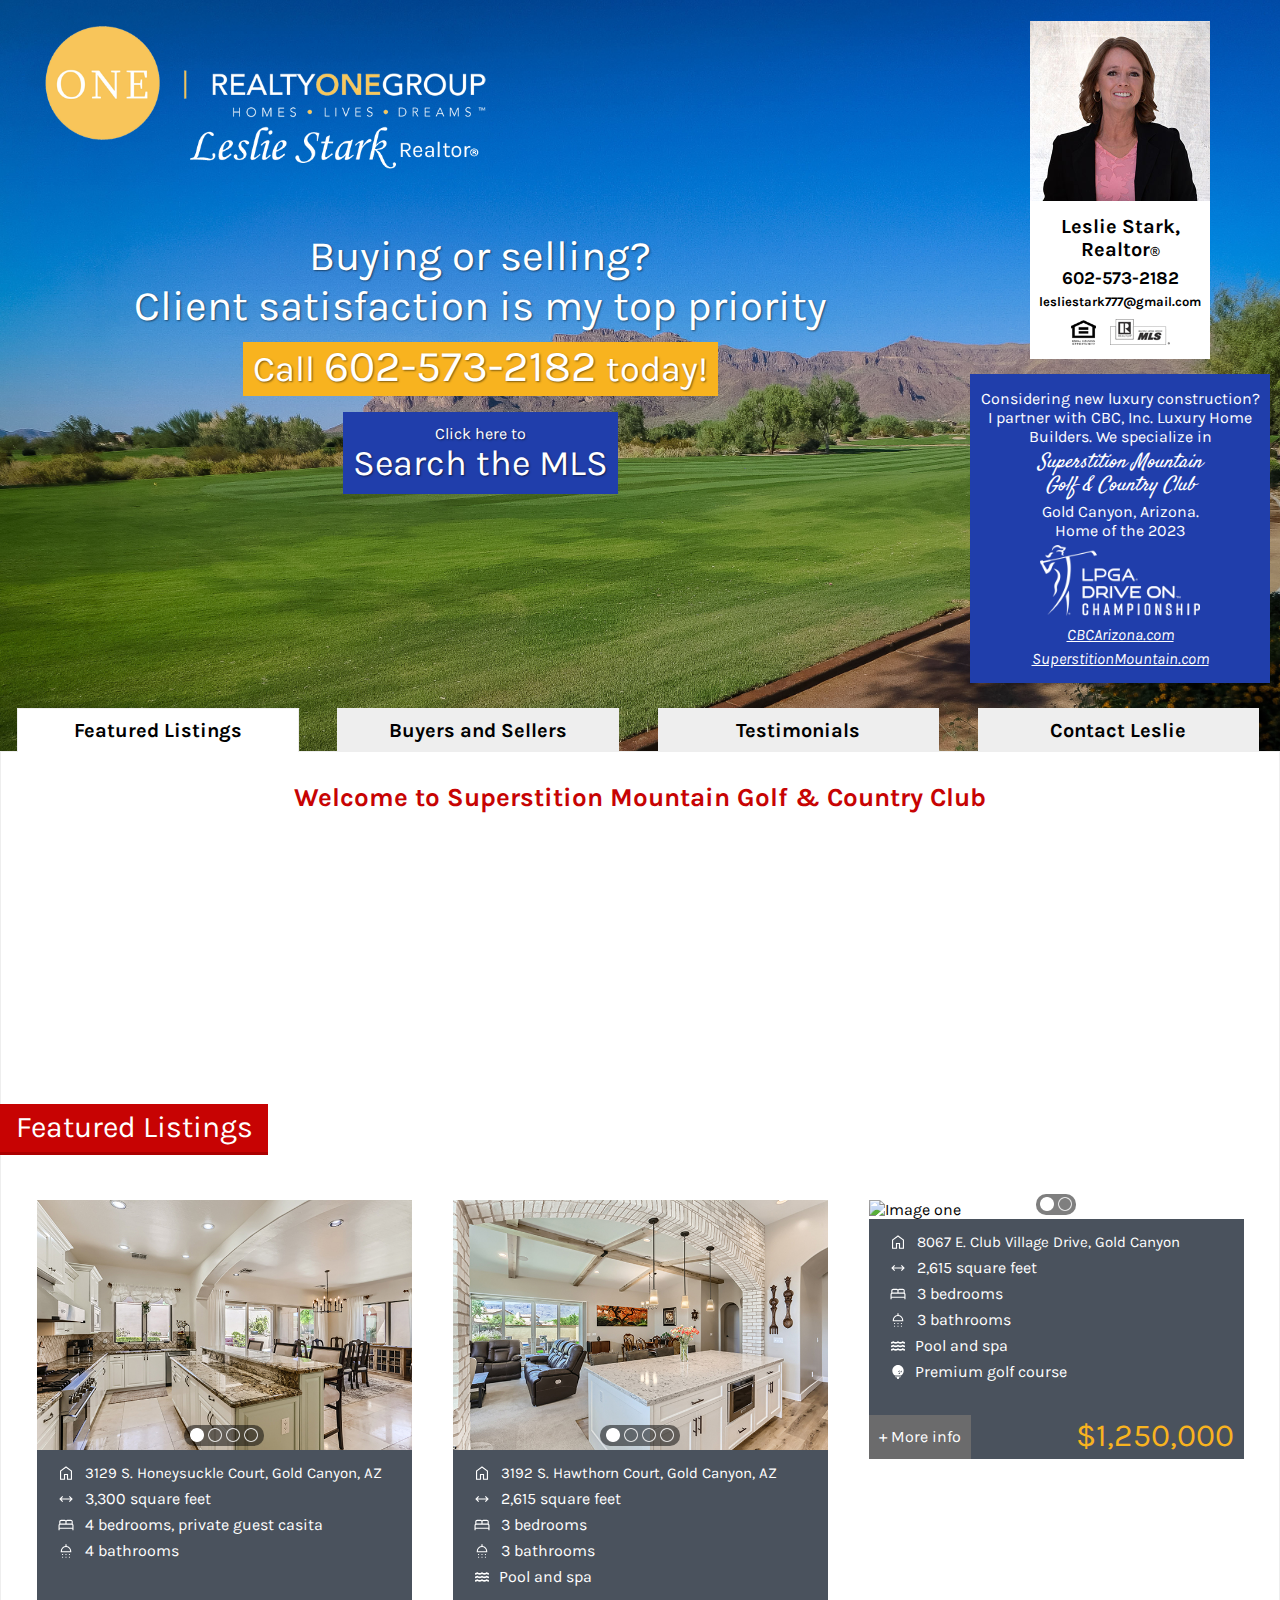
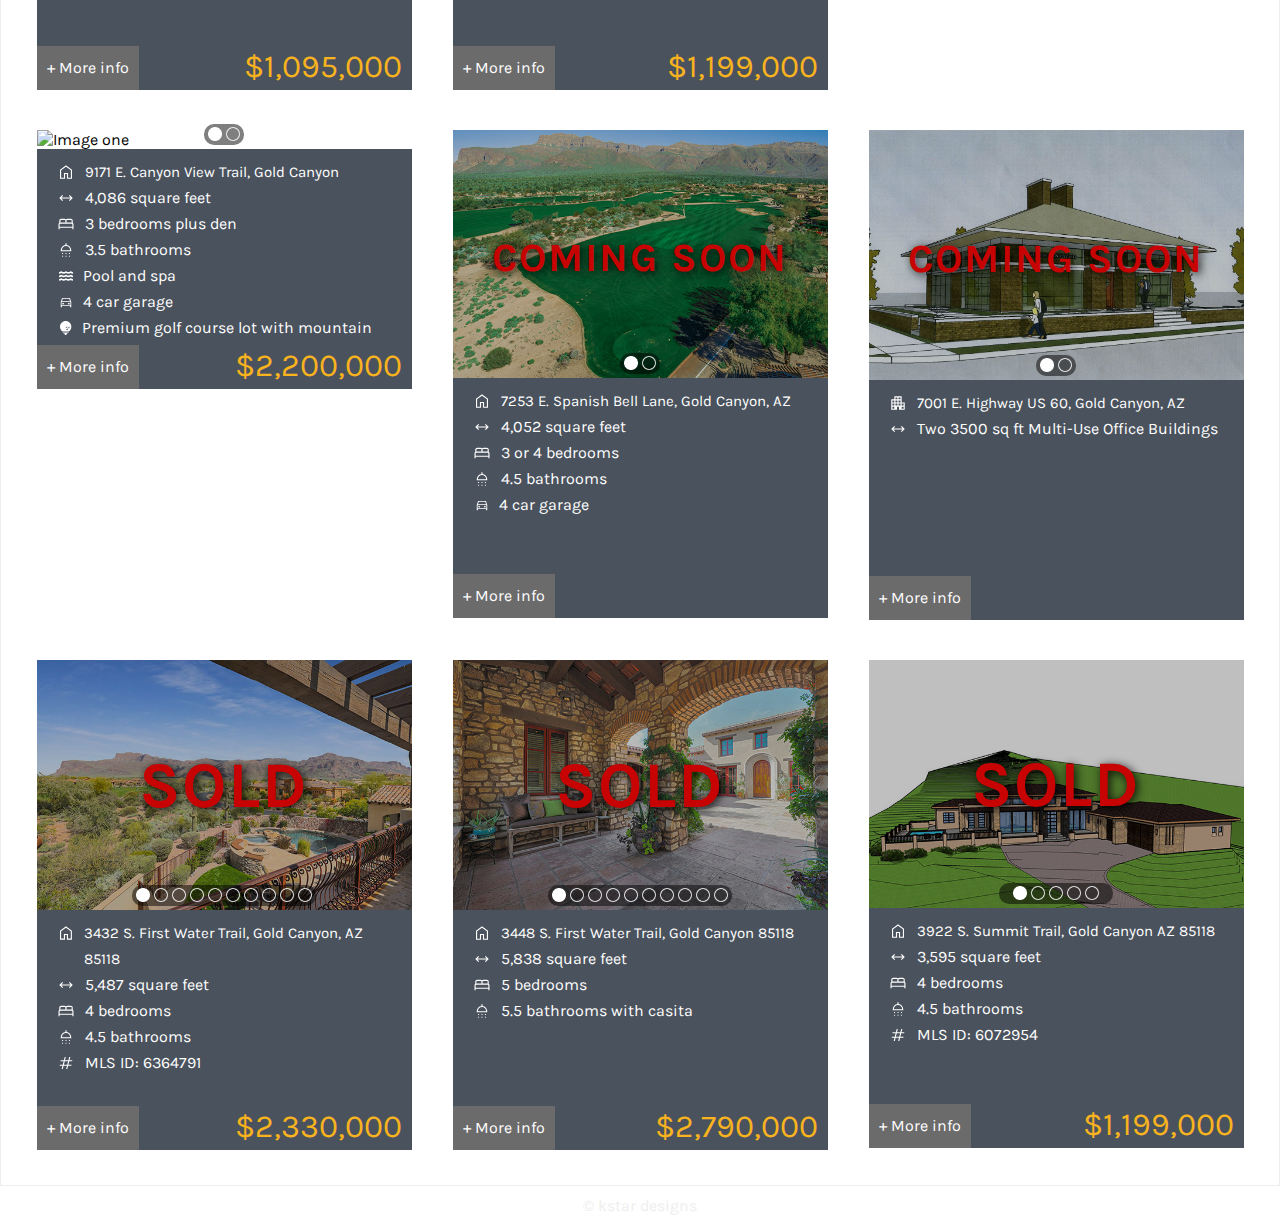
==== commit f9462c90: "4 new houses, still waiting on images for 2" ====
--- a/index.html
+++ b/index.html
@@ -102,6 +102,251 @@
       <h3>Featured Listings</h3>
 
         <div class="cards">
+          <div class="card cardseventeen">
+            <div class="imageblock">
+              <img class="cardpic active" src="assets/house17-1.jpg" alt="Image one" />
+              <img class="cardpic" src="assets/house17-2.jpg" alt="Image two" />
+              <img class="cardpic" src="assets/house17-3.jpg" alt="Image three" />
+              <img class="cardpic" src="assets/house17-4.jpg" alt="Image four" />
+              <div class="dots">
+                <div class="dotblock four">
+                  <img class="active" src="assets/dotactive.png" alt="Image one" />
+                  <img src="assets/dot.png" alt="Image two" />
+                  <img src="assets/dot.png" alt="Image three" />
+                  <img src="assets/dot.png" alt="Image four" />
+                </div>
+              </div>
+            </div>
+            <div class="info">
+              <div class="info1">
+                <ul>
+                  <li class="address">
+                    <svg xmlns="http://www.w3.org/2000/svg" height="48" width="48" viewBox="0 0 48 48">
+                      <path d="M11 39h7.5V26.5h11V39H37V19.5L24 9.75 11 19.5Zm-3 3V18L24 6l16 12v24H26.5V29.5h-5V42Zm16-17.65Z" fill="#ffffff"/>
+                    </svg>
+                    3129 S. Honeysuckle Court, Gold Canyon, AZ</li>
+                  <li class="size">
+                    <svg xmlns="http://www.w3.org/2000/svg" height="48" width="48" viewBox="0 0 48 48">
+                      <path d="m14.05 32-8-8 8-8 2.15 2.15-4.4 4.35h24.45l-4.35-4.4L34 16l8 8-8 8-2.1-2.1 4.35-4.4-24.45.05 4.35 4.35Z" fill="#ffffff"/>
+                    </svg>
+                    3,300 square feet</li>
+                  <li class="bedrooms">
+                    <svg xmlns="http://www.w3.org/2000/svg" height="48" width="48" viewBox="0 0 48 48">
+                      <path d="M4 38V25.25q0-1.25.5-2.35T6 21.1v-5.8q0-2.25 1.525-3.775T11.3 10h9q1.1 0 2.05.5.95.5 1.65 1.35.7-.85 1.625-1.35.925-.5 2.025-.5h9q2.25 0 3.8 1.525Q42 13.05 42 15.3v5.8q1 .7 1.5 1.8t.5 2.35V38h-3v-4H7v4Zm21.5-17.75H39V15.3q0-1-.675-1.65Q37.65 13 36.65 13H27.5q-.85 0-1.425.7-.575.7-.575 1.6Zm-16.5 0h13.5V15.3q0-.9-.575-1.6-.575-.7-1.425-.7h-9.2q-.95 0-1.625.675T9 15.3ZM7 31h34v-5.75q0-.85-.575-1.425-.575-.575-1.425-.575H9q-.85 0-1.425.575Q7 24.4 7 25.25Zm34 0H7h34Z" fill="#ffffff"/>
+                    </svg>
+                    4 bedrooms, private guest casita</li>
+                  <li class="bathrooms">
+                    <svg xmlns="http://www.w3.org/2000/svg" height="48" width="48" viewBox="0 0 48 48">
+                      <path d="M14.9 34.85q-.6 0-1.05-.45-.45-.45-.45-1.05 0-.6.45-1.05.45-.45 1.05-.45.6 0 1.05.45.45.45.45 1.05 0 .6-.45 1.05-.45.45-1.05.45Zm9.1 0q-.6 0-1.05-.45-.45-.45-.45-1.05 0-.6.45-1.05.45-.45 1.05-.45.6 0 1.05.45.45.45.45 1.05 0 .6-.45 1.05-.45.45-1.05.45Zm9.1 0q-.6 0-1.05-.45-.45-.45-.45-1.05 0-.6.45-1.05.45-.45 1.05-.45.6 0 1.05.45.45.45.45 1.05 0 .6-.45 1.05-.45.45-1.05.45ZM10 27.35v-3Q10 19 13.625 15t8.875-4.55V6h3v4.45q5.25.55 8.875 4.55T38 24.35v3Zm3-3h22q0-4.55-3.225-7.775Q28.55 13.35 24 13.35q-4.55 0-7.775 3.225Q13 19.8 13 24.35ZM14.9 42q-.6 0-1.05-.45-.45-.45-.45-1.05 0-.6.45-1.05.45-.45 1.05-.45.6 0 1.05.45.45.45.45 1.05 0 .6-.45 1.05-.45.45-1.05.45Zm9.1 0q-.6 0-1.05-.45-.45-.45-.45-1.05 0-.6.45-1.05Q23.4 39 24 39q.6 0 1.05.45.45.45.45 1.05 0 .6-.45 1.05Q24.6 42 24 42Zm9.1 0q-.6 0-1.05-.45-.45-.45-.45-1.05 0-.6.45-1.05.45-.45 1.05-.45.6 0 1.05.45.45.45.45 1.05 0 .6-.45 1.05-.45.45-1.05.45ZM24 24.35Z" fill="#ffffff"/>
+                    </svg>
+                    4 bathrooms</li>
+                </ul>
+
+                <div class="bottom">
+                  <a href="">+ More info</a>
+                  <p class="price">$1,095,000</p>
+                  <div class="c"></div>
+                </div>
+              </div>
+              <div class="info2">
+                <p>This light and bright villa features 4 BEDS/4 BATHS that includes a separate guest casita and a private carriage house. Located on a large corner lot, the SPACIOUS BACKYARD has been completely remodeled to include artificial turf, travertine pavers, fire pit, planters, outdoor kitchen and plenty of seating areas. Built in 2010, this home has been very lightly lived in. Lots of updates on the interior to include full interior paint, new flooring in bedrooms, baseboards throughout, new water heater, new dishwasher, new water softener, new RO system, updated kitchen cabinetry and hardware. Rounded entry foyer welcomes you to the large living space with a canterra stone fireplace, open to the formal dining area. Kitchen features granite counters, high end appliances, walk-in pantry and refinished cabinets. Move-in ready now, come for a visit soon!</p>
+                <div class="bottom">
+                  <a href="">&larr; Back</a>
+                  <p class="price">$1,095,000</p>
+                  <div class="c"></div>
+                </div>
+              </div>
+            </div>
+          </div>
+          <div class="card cardeighteen">
+            <div class="imageblock">
+              <img class="cardpic active" src="assets/house18-1.jpg" alt="Image one" />
+              <img class="cardpic" src="assets/house18-2.jpg" alt="Image two" />
+              <img class="cardpic" src="assets/house18-3.jpg" alt="Image three" />
+              <img class="cardpic" src="assets/house18-4.jpg" alt="Image four" />
+              <div class="dots">
+                <div class="dotblock four">
+                  <img class="active" src="assets/dotactive.png" alt="Image one" />
+                  <img src="assets/dot.png" alt="Image two" />
+                  <img src="assets/dot.png" alt="Image three" />
+                  <img src="assets/dot.png" alt="Image four" />
+                </div>
+              </div>
+            </div>
+            <div class="info">
+              <div class="info1">
+                <ul>
+                  <li class="address">
+                    <svg xmlns="http://www.w3.org/2000/svg" height="48" width="48" viewBox="0 0 48 48">
+                      <path d="M11 39h7.5V26.5h11V39H37V19.5L24 9.75 11 19.5Zm-3 3V18L24 6l16 12v24H26.5V29.5h-5V42Zm16-17.65Z" fill="#ffffff"/>
+                    </svg>
+                    3192 S. Hawthorn Court, Gold Canyon, AZ</li>
+                  <li class="size">
+                    <svg xmlns="http://www.w3.org/2000/svg" height="48" width="48" viewBox="0 0 48 48">
+                      <path d="m14.05 32-8-8 8-8 2.15 2.15-4.4 4.35h24.45l-4.35-4.4L34 16l8 8-8 8-2.1-2.1 4.35-4.4-24.45.05 4.35 4.35Z" fill="#ffffff"/>
+                    </svg>
+                    2,615 square feet</li>
+                  <li class="bedrooms">
+                    <svg xmlns="http://www.w3.org/2000/svg" height="48" width="48" viewBox="0 0 48 48">
+                      <path d="M4 38V25.25q0-1.25.5-2.35T6 21.1v-5.8q0-2.25 1.525-3.775T11.3 10h9q1.1 0 2.05.5.95.5 1.65 1.35.7-.85 1.625-1.35.925-.5 2.025-.5h9q2.25 0 3.8 1.525Q42 13.05 42 15.3v5.8q1 .7 1.5 1.8t.5 2.35V38h-3v-4H7v4Zm21.5-17.75H39V15.3q0-1-.675-1.65Q37.65 13 36.65 13H27.5q-.85 0-1.425.7-.575.7-.575 1.6Zm-16.5 0h13.5V15.3q0-.9-.575-1.6-.575-.7-1.425-.7h-9.2q-.95 0-1.625.675T9 15.3ZM7 31h34v-5.75q0-.85-.575-1.425-.575-.575-1.425-.575H9q-.85 0-1.425.575Q7 24.4 7 25.25Zm34 0H7h34Z" fill="#ffffff"/>
+                    </svg>
+                    3 bedrooms</li>
+                  <li class="bathrooms">
+                    <svg xmlns="http://www.w3.org/2000/svg" height="48" width="48" viewBox="0 0 48 48">
+                      <path d="M14.9 34.85q-.6 0-1.05-.45-.45-.45-.45-1.05 0-.6.45-1.05.45-.45 1.05-.45.6 0 1.05.45.45.45.45 1.05 0 .6-.45 1.05-.45.45-1.05.45Zm9.1 0q-.6 0-1.05-.45-.45-.45-.45-1.05 0-.6.45-1.05.45-.45 1.05-.45.6 0 1.05.45.45.45.45 1.05 0 .6-.45 1.05-.45.45-1.05.45Zm9.1 0q-.6 0-1.05-.45-.45-.45-.45-1.05 0-.6.45-1.05.45-.45 1.05-.45.6 0 1.05.45.45.45.45 1.05 0 .6-.45 1.05-.45.45-1.05.45ZM10 27.35v-3Q10 19 13.625 15t8.875-4.55V6h3v4.45q5.25.55 8.875 4.55T38 24.35v3Zm3-3h22q0-4.55-3.225-7.775Q28.55 13.35 24 13.35q-4.55 0-7.775 3.225Q13 19.8 13 24.35ZM14.9 42q-.6 0-1.05-.45-.45-.45-.45-1.05 0-.6.45-1.05.45-.45 1.05-.45.6 0 1.05.45.45.45.45 1.05 0 .6-.45 1.05-.45.45-1.05.45Zm9.1 0q-.6 0-1.05-.45-.45-.45-.45-1.05 0-.6.45-1.05Q23.4 39 24 39q.6 0 1.05.45.45.45.45 1.05 0 .6-.45 1.05Q24.6 42 24 42Zm9.1 0q-.6 0-1.05-.45-.45-.45-.45-1.05 0-.6.45-1.05.45-.45 1.05-.45.6 0 1.05.45.45.45.45 1.05 0 .6-.45 1.05-.45.45-1.05.45ZM24 24.35Z" fill="#ffffff"/>
+                    </svg>
+                    3 bathrooms</li>
+                  <li class="poolspa">
+                    <svg xmlns="http://www.w3.org/2000/svg" viewBox="0 0 576 512"><path d="M562.1 383.9c-21.5-2.4-42.1-10.5-57.9-22.9-14.1-11.1-34.2-11.3-48.2 0-37.9 30.4-107.2 30.4-145.7-1.5-13.5-11.2-33-9.1-46.7 1.8-38 30.1-106.9 30-145.2-1.7-13.5-11.2-33.3-8.9-47.1 2-15.5 12.2-36 20.1-57.7 22.4-7.9.8-13.6 7.8-13.6 15.7v32.2c0 9.1 7.6 16.8 16.7 16 28.8-2.5 56.1-11.4 79.4-25.9 56.5 34.6 137 34.1 192 0 56.5 34.6 137 34.1 192 0 23.3 14.2 50.9 23.3 79.1 25.8 9.1.8 16.7-6.9 16.7-16v-31.6c.1-8-5.7-15.4-13.8-16.3zm0-144c-21.5-2.4-42.1-10.5-57.9-22.9-14.1-11.1-34.2-11.3-48.2 0-37.9 30.4-107.2 30.4-145.7-1.5-13.5-11.2-33-9.1-46.7 1.8-38 30.1-106.9 30-145.2-1.7-13.5-11.2-33.3-8.9-47.1 2-15.5 12.2-36 20.1-57.7 22.4-7.9.8-13.6 7.8-13.6 15.7v32.2c0 9.1 7.6 16.8 16.7 16 28.8-2.5 56.1-11.4 79.4-25.9 56.5 34.6 137 34.1 192 0 56.5 34.6 137 34.1 192 0 23.3 14.2 50.9 23.3 79.1 25.8 9.1.8 16.7-6.9 16.7-16v-31.6c.1-8-5.7-15.4-13.8-16.3zm0-144C540.6 93.4 520 85.4 504.2 73 490.1 61.9 470 61.7 456 73c-37.9 30.4-107.2 30.4-145.7-1.5-13.5-11.2-33-9.1-46.7 1.8-38 30.1-106.9 30-145.2-1.7-13.5-11.2-33.3-8.9-47.1 2-15.5 12.2-36 20.1-57.7 22.4-7.9.8-13.6 7.8-13.6 15.7v32.2c0 9.1 7.6 16.8 16.7 16 28.8-2.5 56.1-11.4 79.4-25.9 56.5 34.6 137 34.1 192 0 56.5 34.6 137 34.1 192 0 23.3 14.2 50.9 23.3 79.1 25.8 9.1.8 16.7-6.9 16.7-16v-31.6c.1-8-5.7-15.4-13.8-16.3z" fill="#ffffff"/></svg>
+                  Pool and spa</li>
+                </ul>
+
+                <div class="bottom">
+                  <a href="">+ More info</a>
+                  <p class="price">$1,199,000</p>
+                  <div class="c"></div>
+                </div>
+              </div>
+              <div class="info2">
+                <p>Absolutely stunning, newly built and highly upgraded, this home is move-in ready now and is ideally located with views of the legendary Superstitions and the 18th green of the Prospector Course. Walk to the fitness center in the morning and then to the Clubhouse for dinner! Great floor plan, gorgeous wood flooring, upgraded carpet, wood ceiling beams in great room and master bedroom, beautiful kitchen with upgraded quartz counters and appliances, full brick archway at kitchen, master suite with expansive marble tile in bathroom, freestanding tub and oversize upgraded shower, upgraded guest baths too! Don't miss the fully insulated, heated and cooled garage which can double as extra entertaining space and features carpet, storage cabinets and space for a flat screen TV. More great features include wet bar with wine fridge, plantation shutters, pleated slider door shades, outdoor sunscreen, upper window blind with remote, under counter and lower cabinet lighting and lots of laundry room cabinets. Your inviting outdoor space has a sparkling heated pool and spa, plenty of covered patio space, extensive wrought iron view fencing, artificial turf, and separate master bedroom area patio. Take in the views, come see this one, you'll love it! </p>
+                <div class="bottom">
+                  <a href="">&larr; Back</a>
+                  <p class="price">$1,199,000</p>
+                  <div class="c"></div>
+                </div>
+              </div>
+            </div>
+          </div>
+          <div class="card cardnineteen">
+            <div class="imageblock">
+              <img class="cardpic active" src="assets/house19-1.jpg" alt="Image one" />
+              <img class="cardpic" src="assets/house19-2.jpg" alt="Image two" />
+              <div class="dots">
+                <div class="dotblock two">
+                  <img class="active" src="assets/dotactive.png" alt="Image one" />
+                  <img src="assets/dot.png" alt="Image two" />
+                </div>
+              </div>
+            </div>
+            <div class="info">
+              <div class="info1">
+                <ul>
+                  <li class="address">
+                    <svg xmlns="http://www.w3.org/2000/svg" height="48" width="48" viewBox="0 0 48 48">
+                      <path d="M11 39h7.5V26.5h11V39H37V19.5L24 9.75 11 19.5Zm-3 3V18L24 6l16 12v24H26.5V29.5h-5V42Zm16-17.65Z" fill="#ffffff"/>
+                    </svg>
+                    8067 E. Club Village Drive, Gold Canyon</li>
+                  <li class="size">
+                    <svg xmlns="http://www.w3.org/2000/svg" height="48" width="48" viewBox="0 0 48 48">
+                      <path d="m14.05 32-8-8 8-8 2.15 2.15-4.4 4.35h24.45l-4.35-4.4L34 16l8 8-8 8-2.1-2.1 4.35-4.4-24.45.05 4.35 4.35Z" fill="#ffffff"/>
+                    </svg>
+                    2,615 square feet</li>
+                  <li class="bedrooms">
+                    <svg xmlns="http://www.w3.org/2000/svg" height="48" width="48" viewBox="0 0 48 48">
+                      <path d="M4 38V25.25q0-1.25.5-2.35T6 21.1v-5.8q0-2.25 1.525-3.775T11.3 10h9q1.1 0 2.05.5.95.5 1.65 1.35.7-.85 1.625-1.35.925-.5 2.025-.5h9q2.25 0 3.8 1.525Q42 13.05 42 15.3v5.8q1 .7 1.5 1.8t.5 2.35V38h-3v-4H7v4Zm21.5-17.75H39V15.3q0-1-.675-1.65Q37.65 13 36.65 13H27.5q-.85 0-1.425.7-.575.7-.575 1.6Zm-16.5 0h13.5V15.3q0-.9-.575-1.6-.575-.7-1.425-.7h-9.2q-.95 0-1.625.675T9 15.3ZM7 31h34v-5.75q0-.85-.575-1.425-.575-.575-1.425-.575H9q-.85 0-1.425.575Q7 24.4 7 25.25Zm34 0H7h34Z" fill="#ffffff"/>
+                    </svg>
+                    3 bedrooms</li>
+                  <li class="bathrooms">
+                    <svg xmlns="http://www.w3.org/2000/svg" height="48" width="48" viewBox="0 0 48 48">
+                      <path d="M14.9 34.85q-.6 0-1.05-.45-.45-.45-.45-1.05 0-.6.45-1.05.45-.45 1.05-.45.6 0 1.05.45.45.45.45 1.05 0 .6-.45 1.05-.45.45-1.05.45Zm9.1 0q-.6 0-1.05-.45-.45-.45-.45-1.05 0-.6.45-1.05.45-.45 1.05-.45.6 0 1.05.45.45.45.45 1.05 0 .6-.45 1.05-.45.45-1.05.45Zm9.1 0q-.6 0-1.05-.45-.45-.45-.45-1.05 0-.6.45-1.05.45-.45 1.05-.45.6 0 1.05.45.45.45.45 1.05 0 .6-.45 1.05-.45.45-1.05.45ZM10 27.35v-3Q10 19 13.625 15t8.875-4.55V6h3v4.45q5.25.55 8.875 4.55T38 24.35v3Zm3-3h22q0-4.55-3.225-7.775Q28.55 13.35 24 13.35q-4.55 0-7.775 3.225Q13 19.8 13 24.35ZM14.9 42q-.6 0-1.05-.45-.45-.45-.45-1.05 0-.6.45-1.05.45-.45 1.05-.45.6 0 1.05.45.45.45.45 1.05 0 .6-.45 1.05-.45.45-1.05.45Zm9.1 0q-.6 0-1.05-.45-.45-.45-.45-1.05 0-.6.45-1.05Q23.4 39 24 39q.6 0 1.05.45.45.45.45 1.05 0 .6-.45 1.05Q24.6 42 24 42Zm9.1 0q-.6 0-1.05-.45-.45-.45-.45-1.05 0-.6.45-1.05.45-.45 1.05-.45.6 0 1.05.45.45.45.45 1.05 0 .6-.45 1.05-.45.45-1.05.45ZM24 24.35Z" fill="#ffffff"/>
+                    </svg>
+                    3 bathrooms</li>
+                    <li class="poolspa">
+                      <svg xmlns="http://www.w3.org/2000/svg" viewBox="0 0 576 512"><path d="M562.1 383.9c-21.5-2.4-42.1-10.5-57.9-22.9-14.1-11.1-34.2-11.3-48.2 0-37.9 30.4-107.2 30.4-145.7-1.5-13.5-11.2-33-9.1-46.7 1.8-38 30.1-106.9 30-145.2-1.7-13.5-11.2-33.3-8.9-47.1 2-15.5 12.2-36 20.1-57.7 22.4-7.9.8-13.6 7.8-13.6 15.7v32.2c0 9.1 7.6 16.8 16.7 16 28.8-2.5 56.1-11.4 79.4-25.9 56.5 34.6 137 34.1 192 0 56.5 34.6 137 34.1 192 0 23.3 14.2 50.9 23.3 79.1 25.8 9.1.8 16.7-6.9 16.7-16v-31.6c.1-8-5.7-15.4-13.8-16.3zm0-144c-21.5-2.4-42.1-10.5-57.9-22.9-14.1-11.1-34.2-11.3-48.2 0-37.9 30.4-107.2 30.4-145.7-1.5-13.5-11.2-33-9.1-46.7 1.8-38 30.1-106.9 30-145.2-1.7-13.5-11.2-33.3-8.9-47.1 2-15.5 12.2-36 20.1-57.7 22.4-7.9.8-13.6 7.8-13.6 15.7v32.2c0 9.1 7.6 16.8 16.7 16 28.8-2.5 56.1-11.4 79.4-25.9 56.5 34.6 137 34.1 192 0 56.5 34.6 137 34.1 192 0 23.3 14.2 50.9 23.3 79.1 25.8 9.1.8 16.7-6.9 16.7-16v-31.6c.1-8-5.7-15.4-13.8-16.3zm0-144C540.6 93.4 520 85.4 504.2 73 490.1 61.9 470 61.7 456 73c-37.9 30.4-107.2 30.4-145.7-1.5-13.5-11.2-33-9.1-46.7 1.8-38 30.1-106.9 30-145.2-1.7-13.5-11.2-33.3-8.9-47.1 2-15.5 12.2-36 20.1-57.7 22.4-7.9.8-13.6 7.8-13.6 15.7v32.2c0 9.1 7.6 16.8 16.7 16 28.8-2.5 56.1-11.4 79.4-25.9 56.5 34.6 137 34.1 192 0 56.5 34.6 137 34.1 192 0 23.3 14.2 50.9 23.3 79.1 25.8 9.1.8 16.7-6.9 16.7-16v-31.6c.1-8-5.7-15.4-13.8-16.3z" fill="#ffffff"/></svg>
+                    Pool and spa</li>
+                    <li class="golf">
+                      <svg xmlns="http://www.w3.org/2000/svg" viewBox="0 0 416 512"><path d="M96 416h224c0 17.7-14.3 32-32 32h-16c-17.7 0-32 14.3-32 32v20c0 6.6-5.4 12-12 12h-40c-6.6 0-12-5.4-12-12v-20c0-17.7-14.3-32-32-32h-16c-17.7 0-32-14.3-32-32zm320-208c0 74.2-39 139.2-97.5 176h-221C39 347.2 0 282.2 0 208 0 93.1 93.1 0 208 0s208 93.1 208 208zm-180.1 43.9c18.3 0 33.1-14.8 33.1-33.1 0-14.4-9.3-26.3-22.1-30.9 9.6 26.8-15.6 51.3-41.9 41.9 4.6 12.8 16.5 22.1 30.9 22.1zm49.1 46.9c0-14.4-9.3-26.3-22.1-30.9 9.6 26.8-15.6 51.3-41.9 41.9 4.6 12.8 16.5 22.1 30.9 22.1 18.3 0 33.1-14.9 33.1-33.1zm64-64c0-14.4-9.3-26.3-22.1-30.9 9.6 26.8-15.6 51.3-41.9 41.9 4.6 12.8 16.5 22.1 30.9 22.1 18.3 0 33.1-14.9 33.1-33.1z" fill="#ffffff"/></svg>
+                      Premium golf course
+                    </li>
+                </ul>
+
+                <div class="bottom">
+                  <a href="">+ More info</a>
+                  <p class="price">$1,250,000</p>
+                  <div class="c"></div>
+                </div>
+              </div>
+              <div class="info2">
+                <p>LIKE BRAND NEW, highly upgraded, this gorgeous golf villa is an absolute beauty! Located in SUPERSTITION MOUNTAIN GOLF & COUNTRY CLUB, this one has all you need including mountain and golf views, amazing sunrises, sparkling pool and spa and it's only steps away from the clubhouse. Features include upgraded custom cabinetry and hardware throughout, high end Thermador appliances, quartz counters throughout, gorgeous hardwood floors and upgraded tile flooring, designer light fixtures and custom window treatments. The outdoor living space has lots of easy care turf, refreshing pool and spa, fountain and two covered patios to take in those lovely morning sunrises or wind down at the end of the day and enjoy the views!</p>
+                <div class="bottom">
+                  <a href="">&larr; Back</a>
+                  <p class="price">$1,250,000</p>
+                  <div class="c"></div>
+                </div>
+              </div>
+            </div>
+          </div>
+          <div class="card cardtwenty">
+            <div class="imageblock">
+              <img class="cardpic active" src="assets/house20-1.jpg" alt="Image one" />
+              <img class="cardpic" src="assets/house20-2.jpg" alt="Image two" />
+              <div class="dots">
+                <div class="dotblock two">
+                  <img class="active" src="assets/dotactive.png" alt="Image one" />
+                  <img src="assets/dot.png" alt="Image two" />
+                </div>
+              </div>
+            </div>
+            <div class="info">
+              <div class="info1">
+                <ul>
+                  <li class="address">
+                    <svg xmlns="http://www.w3.org/2000/svg" height="48" width="48" viewBox="0 0 48 48">
+                      <path d="M11 39h7.5V26.5h11V39H37V19.5L24 9.75 11 19.5Zm-3 3V18L24 6l16 12v24H26.5V29.5h-5V42Zm16-17.65Z" fill="#ffffff"/>
+                    </svg>
+                    9171 E. Canyon View Trail, Gold Canyon</li>
+                  <li class="size">
+                    <svg xmlns="http://www.w3.org/2000/svg" height="48" width="48" viewBox="0 0 48 48">
+                      <path d="m14.05 32-8-8 8-8 2.15 2.15-4.4 4.35h24.45l-4.35-4.4L34 16l8 8-8 8-2.1-2.1 4.35-4.4-24.45.05 4.35 4.35Z" fill="#ffffff"/>
+                    </svg>
+                    4,086 square feet</li>
+                  <li class="bedrooms">
+                    <svg xmlns="http://www.w3.org/2000/svg" height="48" width="48" viewBox="0 0 48 48">
+                      <path d="M4 38V25.25q0-1.25.5-2.35T6 21.1v-5.8q0-2.25 1.525-3.775T11.3 10h9q1.1 0 2.05.5.95.5 1.65 1.35.7-.85 1.625-1.35.925-.5 2.025-.5h9q2.25 0 3.8 1.525Q42 13.05 42 15.3v5.8q1 .7 1.5 1.8t.5 2.35V38h-3v-4H7v4Zm21.5-17.75H39V15.3q0-1-.675-1.65Q37.65 13 36.65 13H27.5q-.85 0-1.425.7-.575.7-.575 1.6Zm-16.5 0h13.5V15.3q0-.9-.575-1.6-.575-.7-1.425-.7h-9.2q-.95 0-1.625.675T9 15.3ZM7 31h34v-5.75q0-.85-.575-1.425-.575-.575-1.425-.575H9q-.85 0-1.425.575Q7 24.4 7 25.25Zm34 0H7h34Z" fill="#ffffff"/>
+                    </svg>
+                    3 bedrooms plus den</li>
+                  <li class="bathrooms">
+                    <svg xmlns="http://www.w3.org/2000/svg" height="48" width="48" viewBox="0 0 48 48">
+                      <path d="M14.9 34.85q-.6 0-1.05-.45-.45-.45-.45-1.05 0-.6.45-1.05.45-.45 1.05-.45.6 0 1.05.45.45.45.45 1.05 0 .6-.45 1.05-.45.45-1.05.45Zm9.1 0q-.6 0-1.05-.45-.45-.45-.45-1.05 0-.6.45-1.05.45-.45 1.05-.45.6 0 1.05.45.45.45.45 1.05 0 .6-.45 1.05-.45.45-1.05.45Zm9.1 0q-.6 0-1.05-.45-.45-.45-.45-1.05 0-.6.45-1.05.45-.45 1.05-.45.6 0 1.05.45.45.45.45 1.05 0 .6-.45 1.05-.45.45-1.05.45ZM10 27.35v-3Q10 19 13.625 15t8.875-4.55V6h3v4.45q5.25.55 8.875 4.55T38 24.35v3Zm3-3h22q0-4.55-3.225-7.775Q28.55 13.35 24 13.35q-4.55 0-7.775 3.225Q13 19.8 13 24.35ZM14.9 42q-.6 0-1.05-.45-.45-.45-.45-1.05 0-.6.45-1.05.45-.45 1.05-.45.6 0 1.05.45.45.45.45 1.05 0 .6-.45 1.05-.45.45-1.05.45Zm9.1 0q-.6 0-1.05-.45-.45-.45-.45-1.05 0-.6.45-1.05Q23.4 39 24 39q.6 0 1.05.45.45.45.45 1.05 0 .6-.45 1.05Q24.6 42 24 42Zm9.1 0q-.6 0-1.05-.45-.45-.45-.45-1.05 0-.6.45-1.05.45-.45 1.05-.45.6 0 1.05.45.45.45.45 1.05 0 .6-.45 1.05-.45.45-1.05.45ZM24 24.35Z" fill="#ffffff"/>
+                    </svg>
+                    3.5 bathrooms</li>
+                  <li class="poolspa">
+                      <svg xmlns="http://www.w3.org/2000/svg" viewBox="0 0 576 512"><path d="M562.1 383.9c-21.5-2.4-42.1-10.5-57.9-22.9-14.1-11.1-34.2-11.3-48.2 0-37.9 30.4-107.2 30.4-145.7-1.5-13.5-11.2-33-9.1-46.7 1.8-38 30.1-106.9 30-145.2-1.7-13.5-11.2-33.3-8.9-47.1 2-15.5 12.2-36 20.1-57.7 22.4-7.9.8-13.6 7.8-13.6 15.7v32.2c0 9.1 7.6 16.8 16.7 16 28.8-2.5 56.1-11.4 79.4-25.9 56.5 34.6 137 34.1 192 0 56.5 34.6 137 34.1 192 0 23.3 14.2 50.9 23.3 79.1 25.8 9.1.8 16.7-6.9 16.7-16v-31.6c.1-8-5.7-15.4-13.8-16.3zm0-144c-21.5-2.4-42.1-10.5-57.9-22.9-14.1-11.1-34.2-11.3-48.2 0-37.9 30.4-107.2 30.4-145.7-1.5-13.5-11.2-33-9.1-46.7 1.8-38 30.1-106.9 30-145.2-1.7-13.5-11.2-33.3-8.9-47.1 2-15.5 12.2-36 20.1-57.7 22.4-7.9.8-13.6 7.8-13.6 15.7v32.2c0 9.1 7.6 16.8 16.7 16 28.8-2.5 56.1-11.4 79.4-25.9 56.5 34.6 137 34.1 192 0 56.5 34.6 137 34.1 192 0 23.3 14.2 50.9 23.3 79.1 25.8 9.1.8 16.7-6.9 16.7-16v-31.6c.1-8-5.7-15.4-13.8-16.3zm0-144C540.6 93.4 520 85.4 504.2 73 490.1 61.9 470 61.7 456 73c-37.9 30.4-107.2 30.4-145.7-1.5-13.5-11.2-33-9.1-46.7 1.8-38 30.1-106.9 30-145.2-1.7-13.5-11.2-33.3-8.9-47.1 2-15.5 12.2-36 20.1-57.7 22.4-7.9.8-13.6 7.8-13.6 15.7v32.2c0 9.1 7.6 16.8 16.7 16 28.8-2.5 56.1-11.4 79.4-25.9 56.5 34.6 137 34.1 192 0 56.5 34.6 137 34.1 192 0 23.3 14.2 50.9 23.3 79.1 25.8 9.1.8 16.7-6.9 16.7-16v-31.6c.1-8-5.7-15.4-13.8-16.3z" fill="#ffffff"/></svg>
+                    Pool and spa</li>
+                  <li class="garage">
+                    <svg xmlns="http://www.w3.org/2000/svg" height="48" width="48" viewBox="0 0 48 48">
+                      <path d="M10 37.8v2.7q0 .65-.425 1.075Q9.15 42 8.5 42h-1q-.65 0-1.075-.425Q6 41.15 6 40.5V24.3l4.25-12.8q.25-.7.825-1.1.575-.4 1.325-.4h23.2q.75 0 1.325.4t.825 1.1L42 24.3v16.2q0 .65-.425 1.075Q41.15 42 40.5 42h-1.05q-.65 0-1.05-.425T38 40.5v-2.7Zm.15-16.5h27.7L35.1 13H12.9ZM9 24.3v10.5Zm5.3 8q1.15 0 1.925-.8.775-.8.775-1.9 0-1.15-.775-1.975-.775-.825-1.925-.825t-1.975.825q-.825.825-.825 1.975 0 1.15.825 1.925.825.775 1.975.775Zm19.45 0q1.15 0 1.975-.8.825-.8.825-1.9 0-1.15-.825-1.975-.825-.825-1.975-.825-1.15 0-1.925.825-.775.825-.775 1.975 0 1.15.8 1.925.8.775 1.9.775ZM9 34.8h30V24.3H9Z" fill="#ffffff"/>
+                    </svg>
+                  4 car garage</li>
+                  <li class="golf">
+                    <svg xmlns="http://www.w3.org/2000/svg" viewBox="0 0 416 512"><path d="M96 416h224c0 17.7-14.3 32-32 32h-16c-17.7 0-32 14.3-32 32v20c0 6.6-5.4 12-12 12h-40c-6.6 0-12-5.4-12-12v-20c0-17.7-14.3-32-32-32h-16c-17.7 0-32-14.3-32-32zm320-208c0 74.2-39 139.2-97.5 176h-221C39 347.2 0 282.2 0 208 0 93.1 93.1 0 208 0s208 93.1 208 208zm-180.1 43.9c18.3 0 33.1-14.8 33.1-33.1 0-14.4-9.3-26.3-22.1-30.9 9.6 26.8-15.6 51.3-41.9 41.9 4.6 12.8 16.5 22.1 30.9 22.1zm49.1 46.9c0-14.4-9.3-26.3-22.1-30.9 9.6 26.8-15.6 51.3-41.9 41.9 4.6 12.8 16.5 22.1 30.9 22.1 18.3 0 33.1-14.9 33.1-33.1zm64-64c0-14.4-9.3-26.3-22.1-30.9 9.6 26.8-15.6 51.3-41.9 41.9 4.6 12.8 16.5 22.1 30.9 22.1 18.3 0 33.1-14.9 33.1-33.1z" fill="#ffffff"/></svg>
+                    Premium golf course lot with mountain views
+                  </li>
+                </ul>
+
+                <div class="bottom">
+                  <a href="">+ More info</a>
+                  <p class="price">$2,200,000</p>
+                  <div class="c"></div>
+                </div>
+              </div>
+              <div class="info2">
+                <p>TO BE BUILT, this is a fabulous golf course lot in the Canyon View Estates village of Superstition Mountain Golf & Country Club. Owner has a full set of new plans to save you lots of time! Single level, great 4086 sf floor plan includes the separate guest house/casita for the 3 bed/3.5 bath plus den floor plan. Top quality construction and materials, custom cabinetry, appliance package, plenty of covered patio space, 4 car garage, large storage/workshop area and so much more. Located on hole 14 of the Lost Gold Course, mountain views and surrounded by stunning custom homes.</p>
+                <div class="bottom">
+                  <a href="">&larr; Back</a>
+                  <p class="price">$2,200,000</p>
+                  <div class="c"></div>
+                </div>
+              </div>
+            </div>
+          </div>
+
+
+
+
+
+
+          
           <div class="card cardsixteen">
             <div class="imageblock comingsoon">
               <img class="cardpic active" src="assets/house16-1.jpg" alt="Image one" />
@@ -558,26 +803,9 @@
 
           </div>
           <div class="contactform">
-            <h2>Ready to buy or sell? Contact me today!</h2>
-              <form method="post" action="leslie-contact.php">
-                  <label for="Name">Name</label><br/>
-                  <input name="Name" id="Name" /><br/>
-
-                  <label for="Email">Email<span>*</span></label><br/>
-                  <input type="email" name="Email" id="Email" required/><br/>
-
-                  <label for="Phone">Phone</label><br/>
-                  <input name="Phone" id="Phone" pattern="^\d{3}-\d{3}-\d{4}$|^\d{3}\.\d{3}\.\d{4}$|^\d{10}$" /><br/>
-
-                  <label for="Message">Message<span>*</span></label><br/>
-                  <textarea name="Message" id="Message" required></textarea>
-                  <p class="required"><span>*</span>Required</p>
-
-                  <div class="g-recaptcha" data-sitekey="6Le4_hkTAAAAAPQo6f7M9AtDFf5ggOxc1PtPd43f"></div>
-
-                  <input type="submit" name="submit" value="Submit" class="submit-button" />
-                  <!-- add recaptchalib.php(?). make thank you page -->
-              </form>
+            <h2>Ready to buy or sell?</h2>
+            <p style="text-align: center; padding: 0;">Contact me at the phone/email address above.</p>
+              
           </div>
     </div>
     <div class="c"></div>
--- a/css/styles.css
+++ b/css/styles.css
@@ -375,6 +375,10 @@
 	width: 40px;
 }
 
+.card .dotblock.four {
+	width: 80px;
+}
+
 .card .dotblock.seven {
 	width: 130px;
 }
@@ -522,6 +526,15 @@
 	width: 18px;
 	height: 18px;
 	margin-top: 4px;
+}
+
+.info1 ul li.poolspa svg,
+.info1 ul li.garage svg,
+.info1 ul li.golf svg {
+	width: 14px;
+	height: 14px;
+	margin-left: 2px;
+	margin-top: 6px;
 }
 
 .bottom {
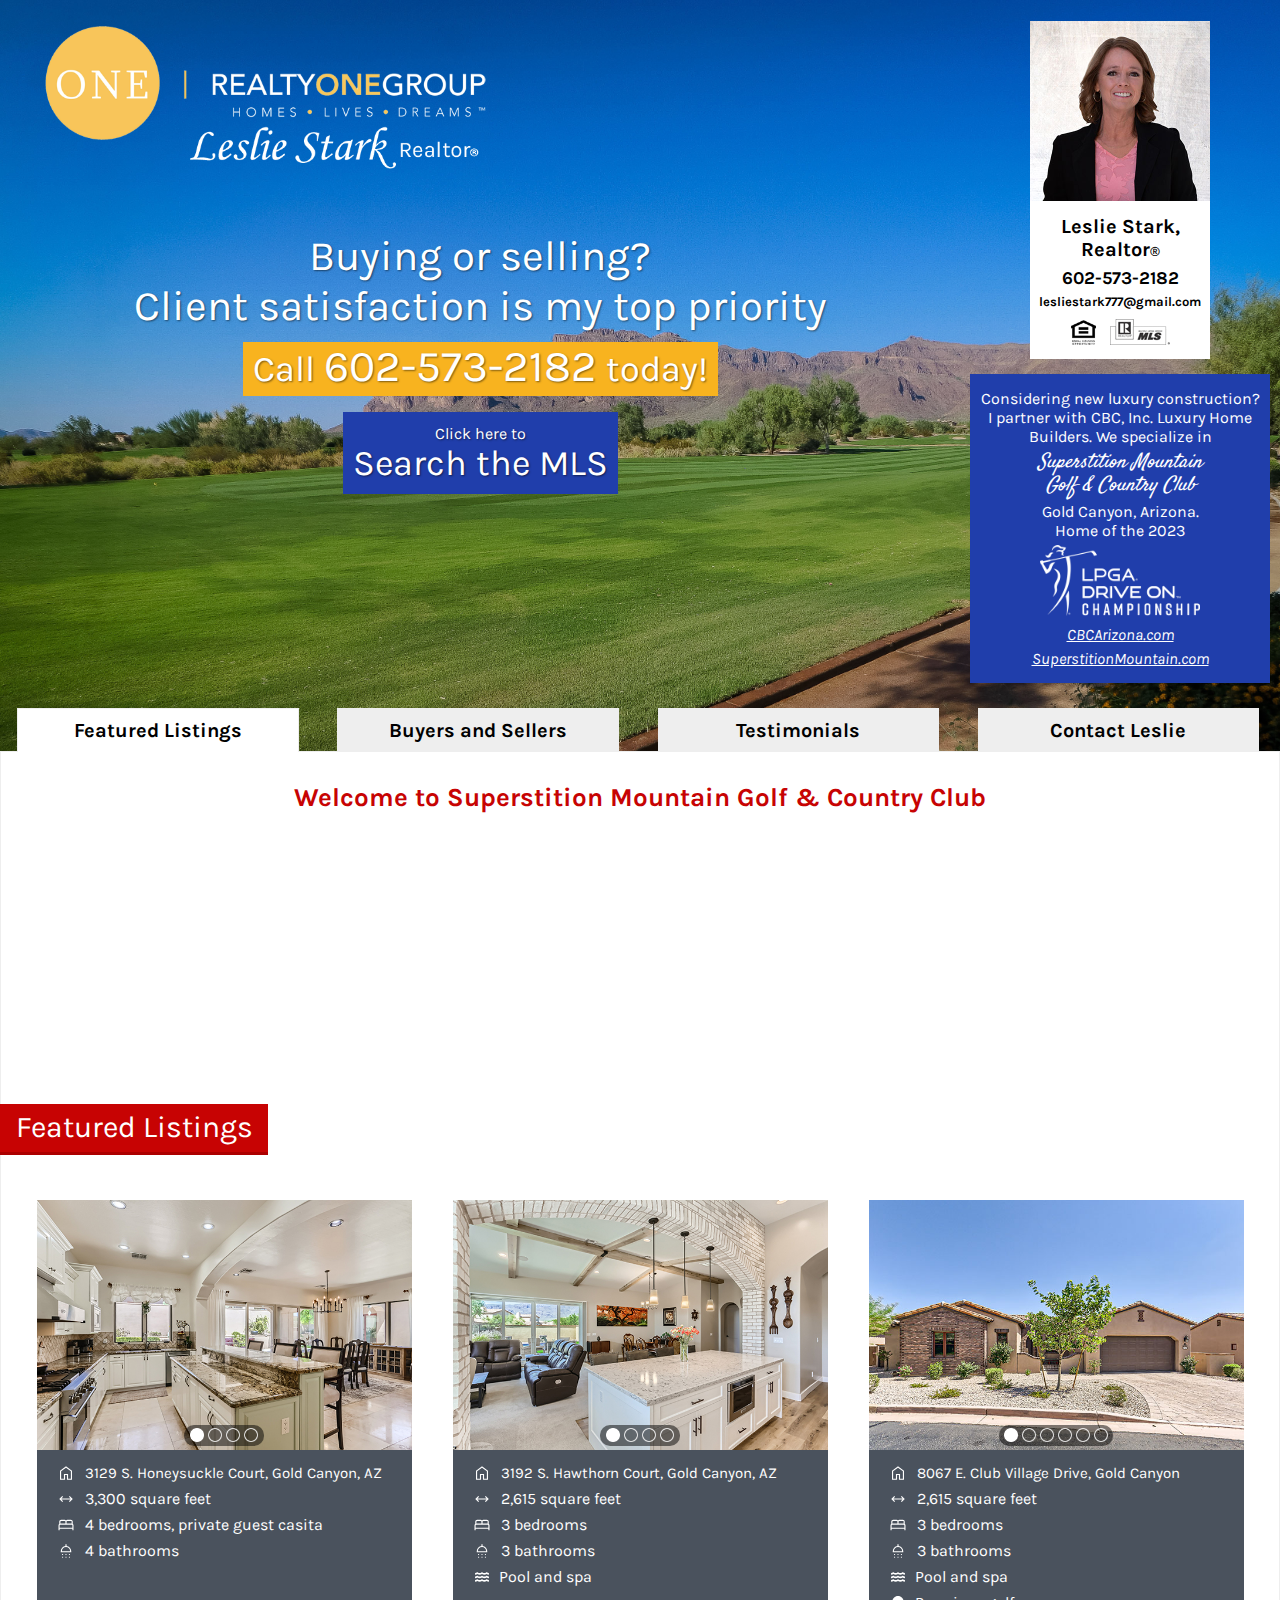
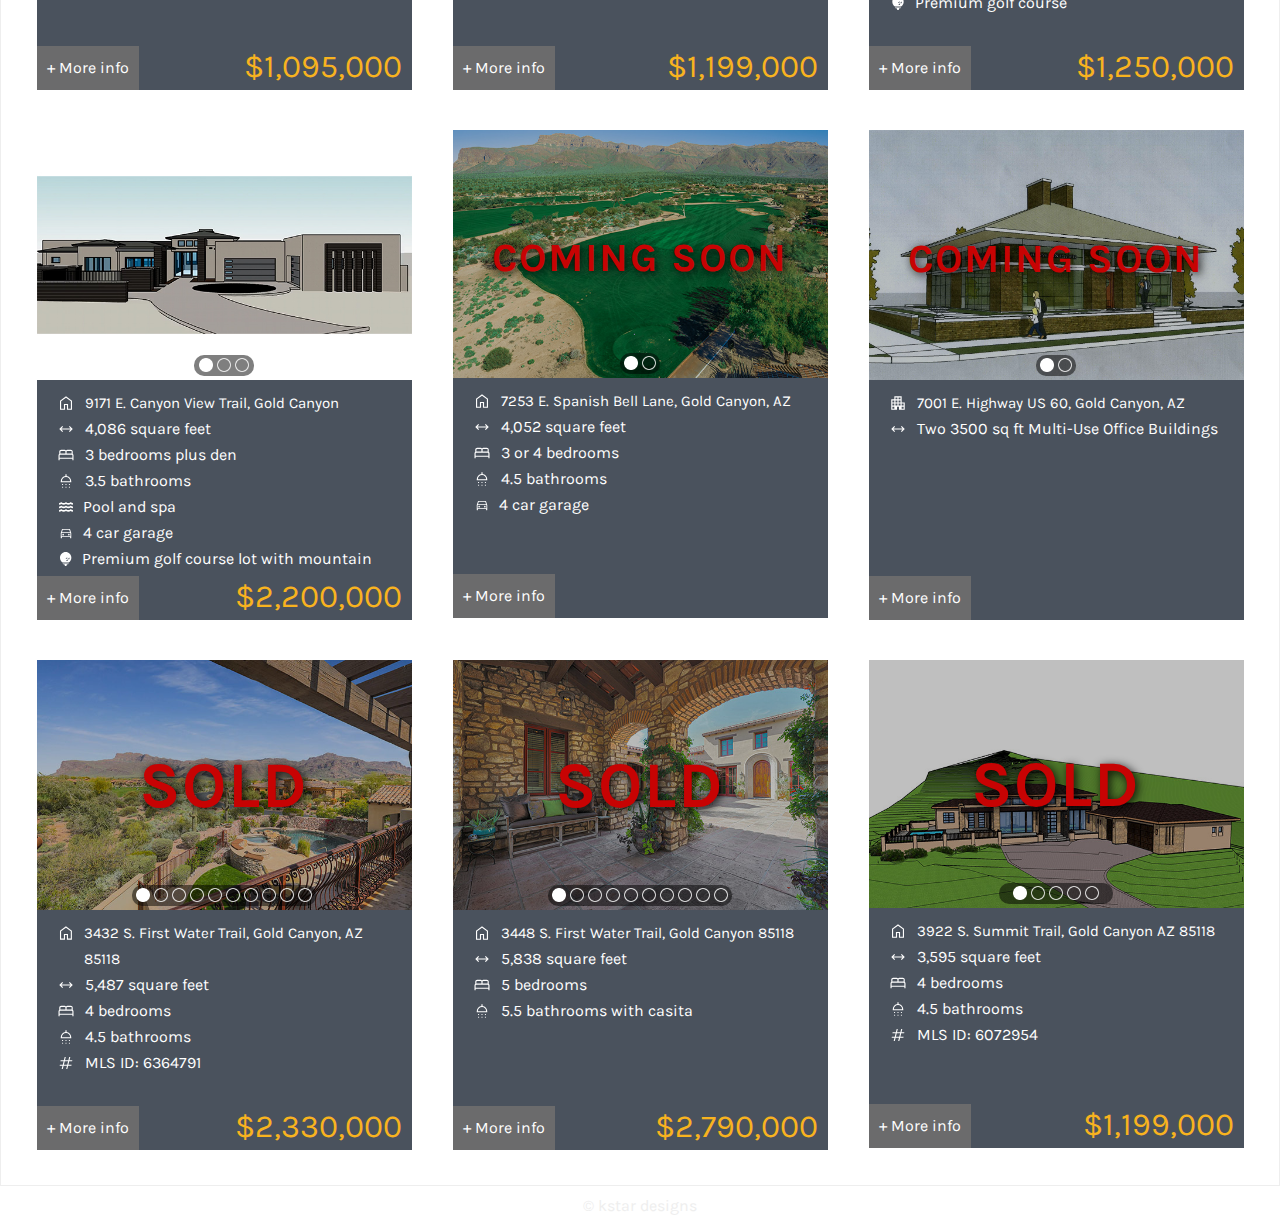
==== commit 479c5965: "2 other house pics" ====
--- a/index.html
+++ b/index.html
@@ -219,12 +219,20 @@
           </div>
           <div class="card cardnineteen">
             <div class="imageblock">
-              <img class="cardpic active" src="assets/house19-1.jpg" alt="Image one" />
-              <img class="cardpic" src="assets/house19-2.jpg" alt="Image two" />
+              <img class="cardpic active" src="assets/house19-1.jpeg" alt="Image one" />
+              <img class="cardpic" src="assets/house19-2.jpeg" alt="Image two" />
+              <img class="cardpic" src="assets/house19-3.jpeg" alt="Image three" />
+              <img class="cardpic" src="assets/house19-6.jpeg" alt="Image four" />
+              <img class="cardpic" src="assets/house19-5.jpeg" alt="Image five" />
+              <img class="cardpic" src="assets/house19-4.jpeg" alt="Image six" />
               <div class="dots">
-                <div class="dotblock two">
+                <div class="dotblock six">
                   <img class="active" src="assets/dotactive.png" alt="Image one" />
                   <img src="assets/dot.png" alt="Image two" />
+                  <img src="assets/dot.png" alt="Image three" />
+                  <img src="assets/dot.png" alt="Image four" />
+                  <img src="assets/dot.png" alt="Image five" />
+                  <img src="assets/dot.png" alt="Image six" />
                 </div>
               </div>
             </div>
@@ -280,10 +288,12 @@
             <div class="imageblock">
               <img class="cardpic active" src="assets/house20-1.jpg" alt="Image one" />
               <img class="cardpic" src="assets/house20-2.jpg" alt="Image two" />
+              <img class="cardpic" src="assets/house20-3.jpg" alt="Image three" />
               <div class="dots">
-                <div class="dotblock two">
+                <div class="dotblock three">
                   <img class="active" src="assets/dotactive.png" alt="Image one" />
                   <img src="assets/dot.png" alt="Image two" />
+                  <img src="assets/dot.png" alt="Image three" />
                 </div>
               </div>
             </div>
--- a/css/styles.css
+++ b/css/styles.css
@@ -375,6 +375,10 @@
 	width: 40px;
 }
 
+.card .dotblock.three {
+	width: 60px;
+}
+
 .card .dotblock.four {
 	width: 80px;
 }
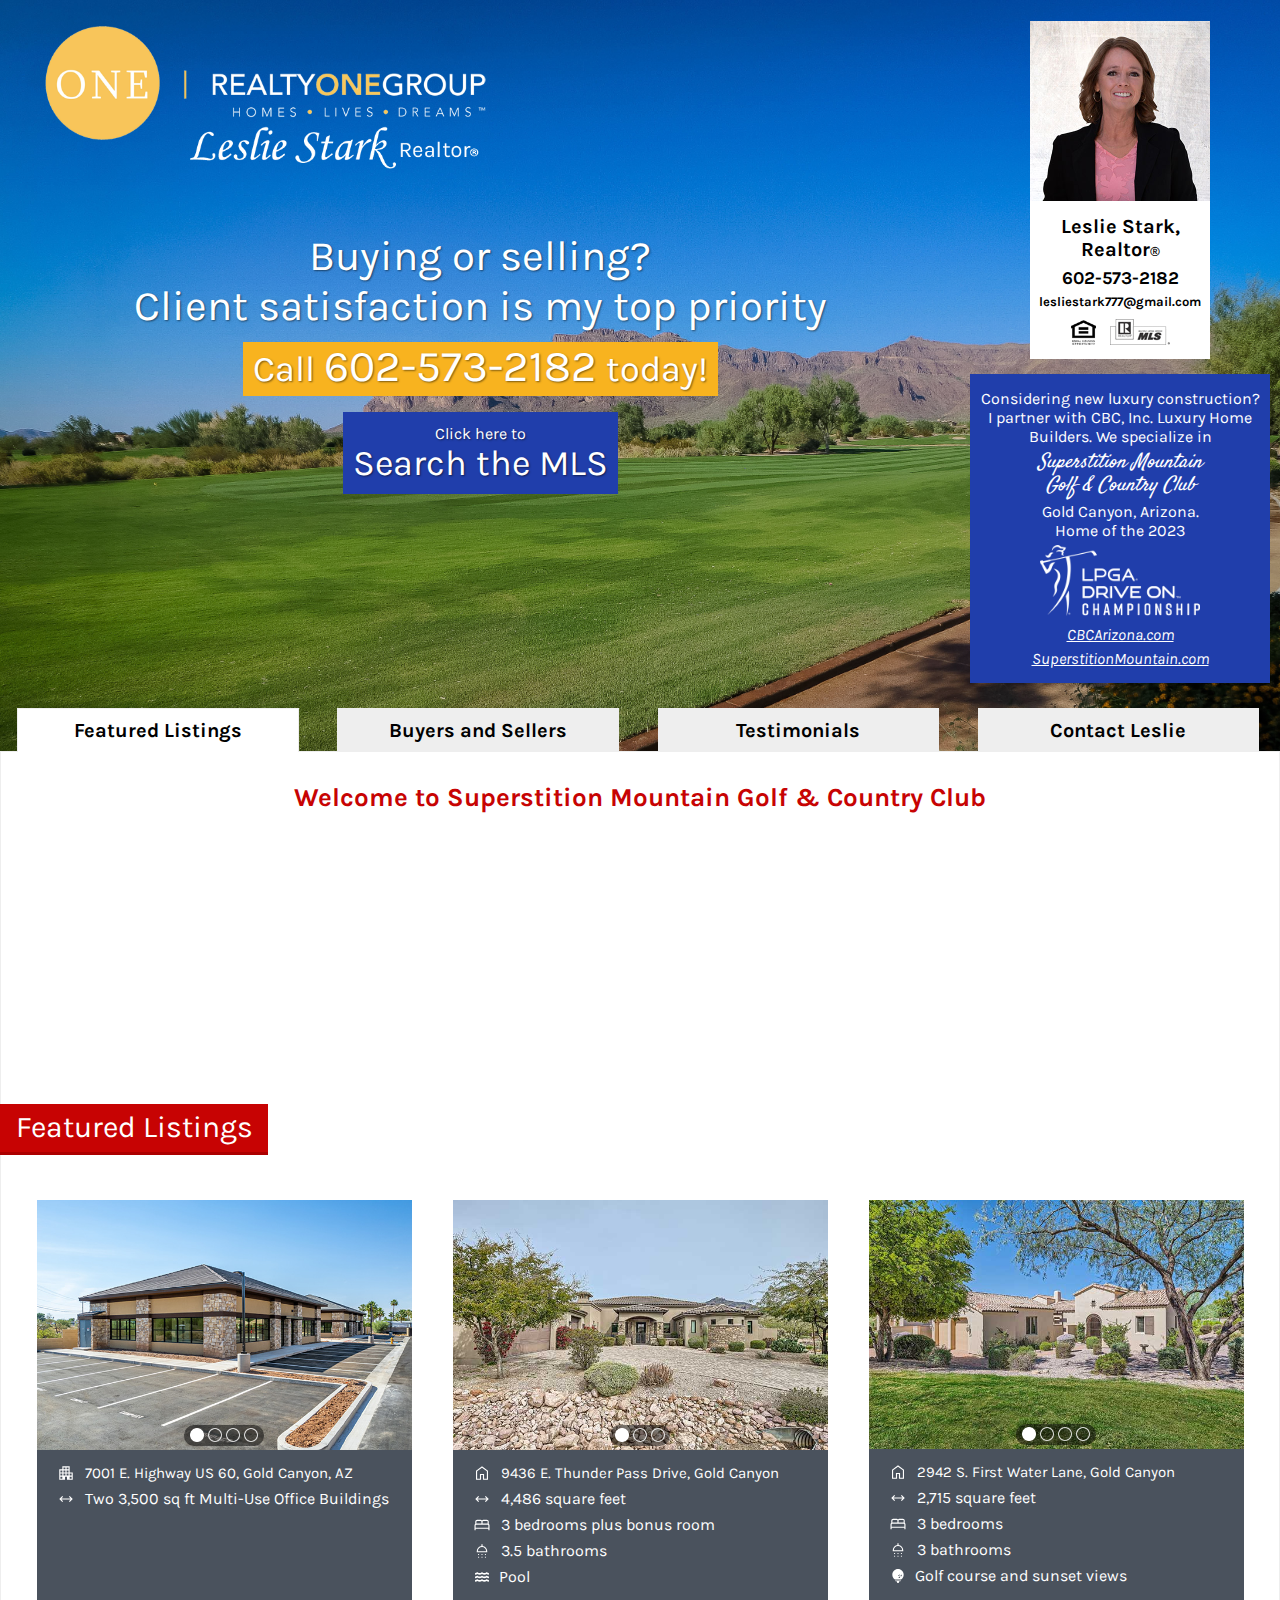
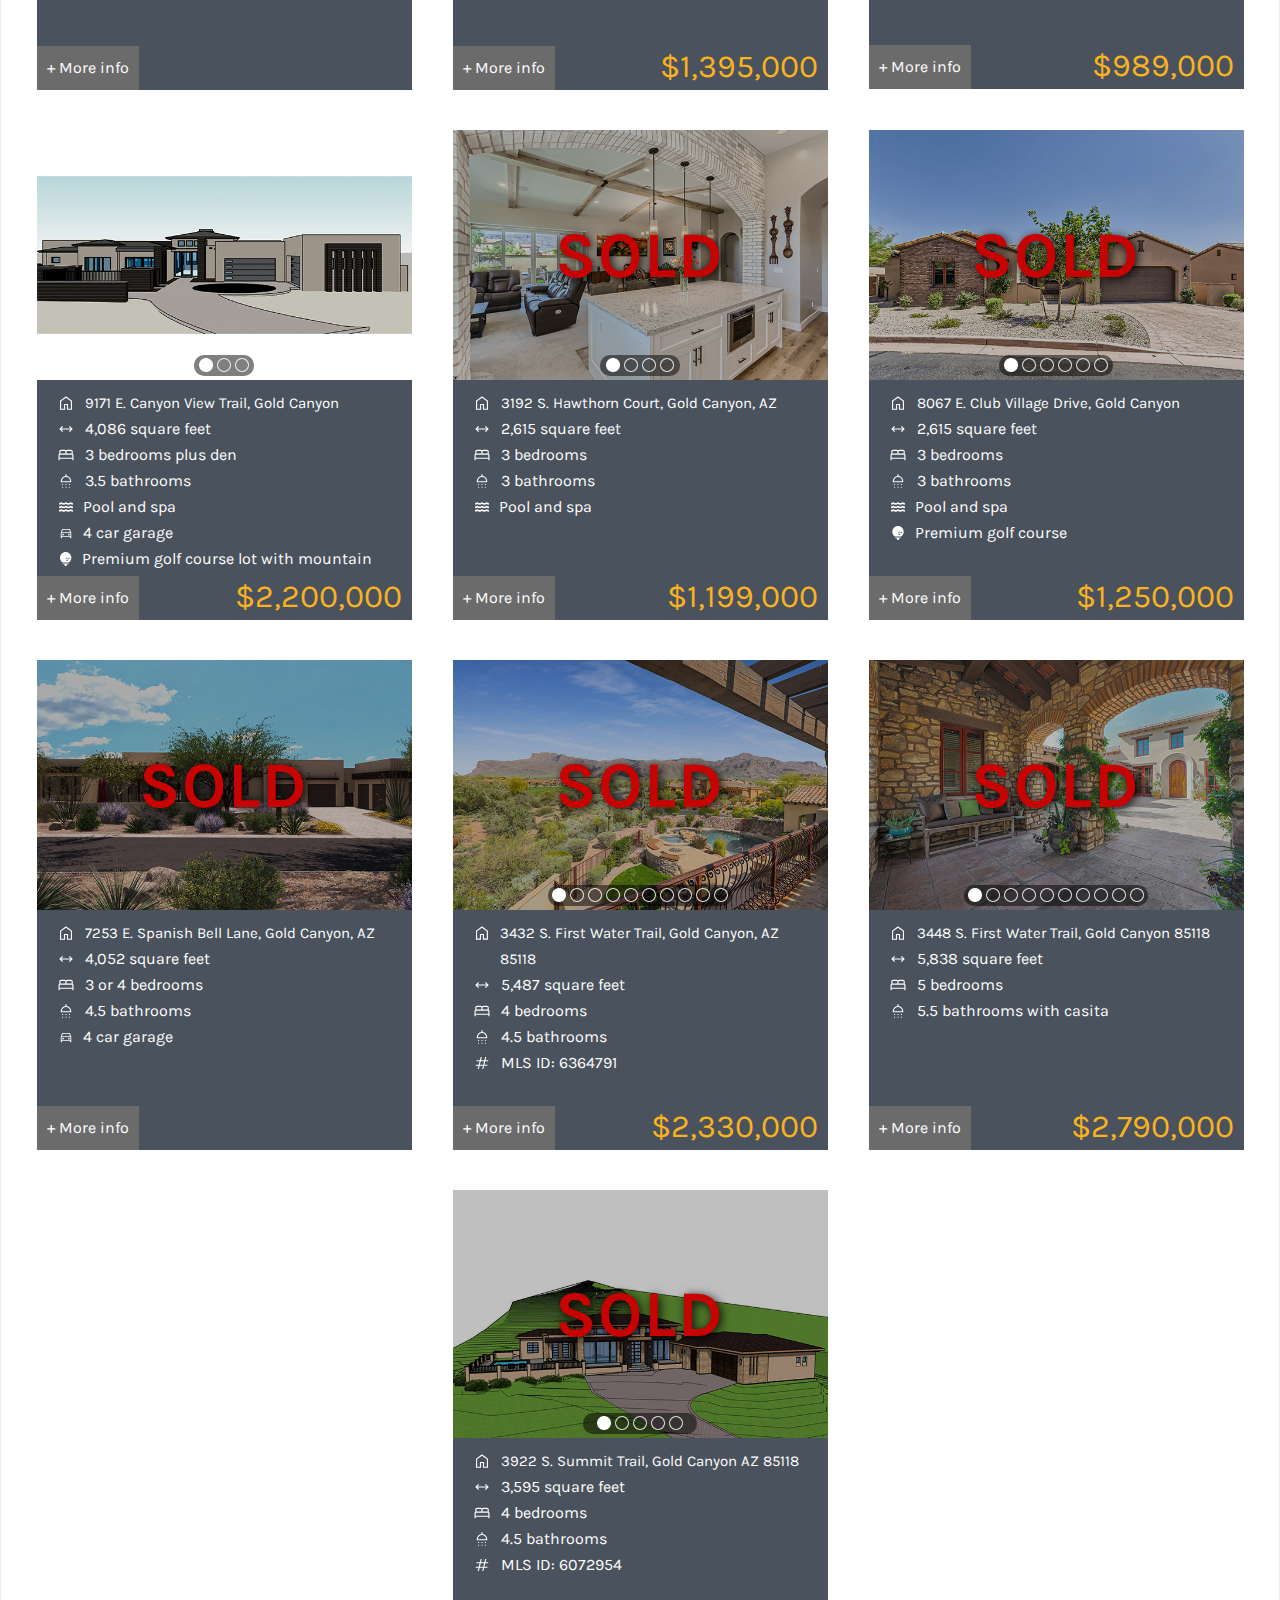
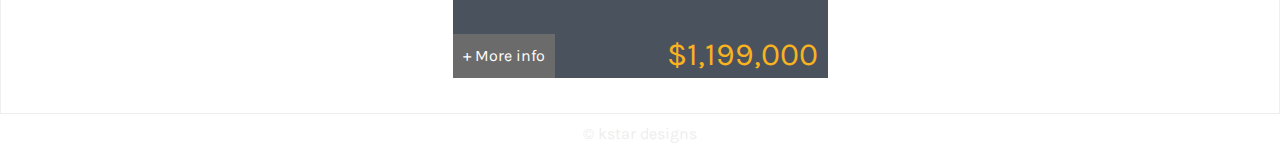
==== commit 0fe0c73d: "New office pics" ====
--- a/index.html
+++ b/index.html
@@ -102,12 +102,12 @@
       <h3>Featured Listings</h3>
 
         <div class="cards">
-          <div class="card cardseventeen">
+          <div class="card cardfifteen">
             <div class="imageblock">
-              <img class="cardpic active" src="assets/house17-1.jpg" alt="Image one" />
-              <img class="cardpic" src="assets/house17-2.jpg" alt="Image two" />
-              <img class="cardpic" src="assets/house17-3.jpg" alt="Image three" />
-              <img class="cardpic" src="assets/house17-4.jpg" alt="Image four" />
+              <img class="cardpic active" src="assets/house15-3.jpg" alt="Image three" />
+              <img class="cardpic" src="assets/house15-4.jpg" alt="Image four" />
+              <img class="cardpic" src="assets/house15-5.jpg" alt="Image five" />
+              <img class="cardpic" src="assets/house15-6.jpg" alt="Image six" />
               <div class="dots">
                 <div class="dotblock four">
                   <img class="active" src="assets/dotactive.png" alt="Image one" />
@@ -122,44 +122,223 @@
                 <ul>
                   <li class="address">
                     <svg xmlns="http://www.w3.org/2000/svg" height="48" width="48" viewBox="0 0 48 48">
+                      <path d="M6 42V14.25h8.25V6h19.5v16.5H42V42H26.65v-8.25h-5.3V42Zm3-3h5.25v-5.25H9Zm0-8.25h5.25V25.5H9Zm0-8.25h5.25v-5.25H9Zm8.25 8.25h5.25V25.5h-5.25Zm0-8.25h5.25v-5.25h-5.25Zm0-8.25h5.25V9h-5.25Zm8.25 16.5h5.25V25.5H25.5Zm0-8.25h5.25v-5.25H25.5Zm0-8.25h5.25V9H25.5ZM33.75 39H39v-5.25h-5.25Zm0-8.25H39V25.5h-5.25Z" fill="#ffffff"/>
+                    </svg>
+                    7001 E. Highway US 60, Gold Canyon, AZ</li>
+                  <li class="size">
+                    <svg xmlns="http://www.w3.org/2000/svg" height="48" width="48" viewBox="0 0 48 48">
+                      <path d="m14.05 32-8-8 8-8 2.15 2.15-4.4 4.35h24.45l-4.35-4.4L34 16l8 8-8 8-2.1-2.1 4.35-4.4-24.45.05 4.35 4.35Z" fill="#ffffff"/>
+                    </svg>
+                    Two 3,500 sq ft Multi-Use Office Buildings</li>
+                  
+                  <!-- <li class="mls">
+                    <svg xmlns="http://www.w3.org/2000/svg" height="48" width="48" viewBox="0 0 48 48">
+                      <path d="m12.5 40 2.15-8.5H7l.75-3h7.65l2.25-9H9l.75-3h8.65L20.5 8h2.95l-2.1 8.5h9.05L32.5 8h2.95l-2.1 8.5H41l-.75 3H32.6l-2.25 9H39l-.75 3H29.6L27.5 40h-3l2.15-8.5H17.6L15.5 40Zm5.85-11.5h9.05l2.25-9H20.6Z" fill="#ffffff"/>
+                    </svg>
+                    MLS ID: 6364791</li> -->
+                </ul>
+
+                <div class="bottom">
+                  <a href="">+ More info</a>
+                  <!-- <p class="price">$2,330,000</p> -->
+                  <div class="c"></div>
+                </div>
+              </div>
+              <div class="info2">
+                <p>CBC, Inc. commercial project: Gold Canyon Business Center - this highly desirable highway frontage property on US 60 is now complete and available for lease. This property includes two 3500 sf office buildings, individual spaces are available at 1750 sq ft each. Inquire today for further details.</p>
+                <div class="bottom">
+                  <a href="">&larr; Back</a>
+                  <!-- <p class="price">$2,330,000</p> -->
+                  <div class="c"></div>
+                </div>
+              </div>
+            </div>
+          </div>
+          <div class="card cardtwentyone">
+            <div class="imageblock">
+              <img class="cardpic active" src="assets/house21-1.jpg" alt="Image one" />
+              <img class="cardpic" src="assets/house21-2.jpg" alt="Image two" />
+              <img class="cardpic" src="assets/house21-3.jpg" alt="Image three" />
+              <div class="dots">
+                <div class="dotblock three">
+                  <img class="active" src="assets/dotactive.png" alt="Image one" />
+                  <img src="assets/dot.png" alt="Image two" />
+                  <img src="assets/dot.png" alt="Image three" />
+                </div>
+              </div>
+            </div>
+            <div class="info">
+              <div class="info1">
+                <ul>
+                  <li class="address">
+                    <svg xmlns="http://www.w3.org/2000/svg" height="48" width="48" viewBox="0 0 48 48">
                       <path d="M11 39h7.5V26.5h11V39H37V19.5L24 9.75 11 19.5Zm-3 3V18L24 6l16 12v24H26.5V29.5h-5V42Zm16-17.65Z" fill="#ffffff"/>
                     </svg>
-                    3129 S. Honeysuckle Court, Gold Canyon, AZ</li>
-                  <li class="size">
-                    <svg xmlns="http://www.w3.org/2000/svg" height="48" width="48" viewBox="0 0 48 48">
-                      <path d="m14.05 32-8-8 8-8 2.15 2.15-4.4 4.35h24.45l-4.35-4.4L34 16l8 8-8 8-2.1-2.1 4.35-4.4-24.45.05 4.35 4.35Z" fill="#ffffff"/>
-                    </svg>
-                    3,300 square feet</li>
+                    9436 E. Thunder Pass Drive, Gold Canyon</li>
+                  <li class="size">
+                    <svg xmlns="http://www.w3.org/2000/svg" height="48" width="48" viewBox="0 0 48 48">
+                      <path d="m14.05 32-8-8 8-8 2.15 2.15-4.4 4.35h24.45l-4.35-4.4L34 16l8 8-8 8-2.1-2.1 4.35-4.4-24.45.05 4.35 4.35Z" fill="#ffffff"/>
+                    </svg>
+                    4,486 square feet</li>
                   <li class="bedrooms">
                     <svg xmlns="http://www.w3.org/2000/svg" height="48" width="48" viewBox="0 0 48 48">
                       <path d="M4 38V25.25q0-1.25.5-2.35T6 21.1v-5.8q0-2.25 1.525-3.775T11.3 10h9q1.1 0 2.05.5.95.5 1.65 1.35.7-.85 1.625-1.35.925-.5 2.025-.5h9q2.25 0 3.8 1.525Q42 13.05 42 15.3v5.8q1 .7 1.5 1.8t.5 2.35V38h-3v-4H7v4Zm21.5-17.75H39V15.3q0-1-.675-1.65Q37.65 13 36.65 13H27.5q-.85 0-1.425.7-.575.7-.575 1.6Zm-16.5 0h13.5V15.3q0-.9-.575-1.6-.575-.7-1.425-.7h-9.2q-.95 0-1.625.675T9 15.3ZM7 31h34v-5.75q0-.85-.575-1.425-.575-.575-1.425-.575H9q-.85 0-1.425.575Q7 24.4 7 25.25Zm34 0H7h34Z" fill="#ffffff"/>
                     </svg>
-                    4 bedrooms, private guest casita</li>
+                    3 bedrooms plus bonus room</li>
                   <li class="bathrooms">
                     <svg xmlns="http://www.w3.org/2000/svg" height="48" width="48" viewBox="0 0 48 48">
                       <path d="M14.9 34.85q-.6 0-1.05-.45-.45-.45-.45-1.05 0-.6.45-1.05.45-.45 1.05-.45.6 0 1.05.45.45.45.45 1.05 0 .6-.45 1.05-.45.45-1.05.45Zm9.1 0q-.6 0-1.05-.45-.45-.45-.45-1.05 0-.6.45-1.05.45-.45 1.05-.45.6 0 1.05.45.45.45.45 1.05 0 .6-.45 1.05-.45.45-1.05.45Zm9.1 0q-.6 0-1.05-.45-.45-.45-.45-1.05 0-.6.45-1.05.45-.45 1.05-.45.6 0 1.05.45.45.45.45 1.05 0 .6-.45 1.05-.45.45-1.05.45ZM10 27.35v-3Q10 19 13.625 15t8.875-4.55V6h3v4.45q5.25.55 8.875 4.55T38 24.35v3Zm3-3h22q0-4.55-3.225-7.775Q28.55 13.35 24 13.35q-4.55 0-7.775 3.225Q13 19.8 13 24.35ZM14.9 42q-.6 0-1.05-.45-.45-.45-.45-1.05 0-.6.45-1.05.45-.45 1.05-.45.6 0 1.05.45.45.45.45 1.05 0 .6-.45 1.05-.45.45-1.05.45Zm9.1 0q-.6 0-1.05-.45-.45-.45-.45-1.05 0-.6.45-1.05Q23.4 39 24 39q.6 0 1.05.45.45.45.45 1.05 0 .6-.45 1.05Q24.6 42 24 42Zm9.1 0q-.6 0-1.05-.45-.45-.45-.45-1.05 0-.6.45-1.05.45-.45 1.05-.45.6 0 1.05.45.45.45.45 1.05 0 .6-.45 1.05-.45.45-1.05.45ZM24 24.35Z" fill="#ffffff"/>
                     </svg>
-                    4 bathrooms</li>
-                </ul>
-
-                <div class="bottom">
-                  <a href="">+ More info</a>
-                  <p class="price">$1,095,000</p>
-                  <div class="c"></div>
-                </div>
-              </div>
-              <div class="info2">
-                <p>This light and bright villa features 4 BEDS/4 BATHS that includes a separate guest casita and a private carriage house. Located on a large corner lot, the SPACIOUS BACKYARD has been completely remodeled to include artificial turf, travertine pavers, fire pit, planters, outdoor kitchen and plenty of seating areas. Built in 2010, this home has been very lightly lived in. Lots of updates on the interior to include full interior paint, new flooring in bedrooms, baseboards throughout, new water heater, new dishwasher, new water softener, new RO system, updated kitchen cabinetry and hardware. Rounded entry foyer welcomes you to the large living space with a canterra stone fireplace, open to the formal dining area. Kitchen features granite counters, high end appliances, walk-in pantry and refinished cabinets. Move-in ready now, come for a visit soon!</p>
-                <div class="bottom">
-                  <a href="">&larr; Back</a>
-                  <p class="price">$1,095,000</p>
+                    3.5 bathrooms</li>
+                  <li class="poolspa">
+                    <svg xmlns="http://www.w3.org/2000/svg" viewBox="0 0 576 512"><path d="M562.1 383.9c-21.5-2.4-42.1-10.5-57.9-22.9-14.1-11.1-34.2-11.3-48.2 0-37.9 30.4-107.2 30.4-145.7-1.5-13.5-11.2-33-9.1-46.7 1.8-38 30.1-106.9 30-145.2-1.7-13.5-11.2-33.3-8.9-47.1 2-15.5 12.2-36 20.1-57.7 22.4-7.9.8-13.6 7.8-13.6 15.7v32.2c0 9.1 7.6 16.8 16.7 16 28.8-2.5 56.1-11.4 79.4-25.9 56.5 34.6 137 34.1 192 0 56.5 34.6 137 34.1 192 0 23.3 14.2 50.9 23.3 79.1 25.8 9.1.8 16.7-6.9 16.7-16v-31.6c.1-8-5.7-15.4-13.8-16.3zm0-144c-21.5-2.4-42.1-10.5-57.9-22.9-14.1-11.1-34.2-11.3-48.2 0-37.9 30.4-107.2 30.4-145.7-1.5-13.5-11.2-33-9.1-46.7 1.8-38 30.1-106.9 30-145.2-1.7-13.5-11.2-33.3-8.9-47.1 2-15.5 12.2-36 20.1-57.7 22.4-7.9.8-13.6 7.8-13.6 15.7v32.2c0 9.1 7.6 16.8 16.7 16 28.8-2.5 56.1-11.4 79.4-25.9 56.5 34.6 137 34.1 192 0 56.5 34.6 137 34.1 192 0 23.3 14.2 50.9 23.3 79.1 25.8 9.1.8 16.7-6.9 16.7-16v-31.6c.1-8-5.7-15.4-13.8-16.3zm0-144C540.6 93.4 520 85.4 504.2 73 490.1 61.9 470 61.7 456 73c-37.9 30.4-107.2 30.4-145.7-1.5-13.5-11.2-33-9.1-46.7 1.8-38 30.1-106.9 30-145.2-1.7-13.5-11.2-33.3-8.9-47.1 2-15.5 12.2-36 20.1-57.7 22.4-7.9.8-13.6 7.8-13.6 15.7v32.2c0 9.1 7.6 16.8 16.7 16 28.8-2.5 56.1-11.4 79.4-25.9 56.5 34.6 137 34.1 192 0 56.5 34.6 137 34.1 192 0 23.3 14.2 50.9 23.3 79.1 25.8 9.1.8 16.7-6.9 16.7-16v-31.6c.1-8-5.7-15.4-13.8-16.3z" fill="#ffffff"/></svg>
+                  Pool</li>
+                </ul>
+
+                <div class="bottom">
+                  <a href="">+ More info</a>
+                  <p class="price">$1,395,000</p>
+                  <div class="c"></div>
+                </div>
+              </div>
+              <div class="info2">
+                <p>MOUNTAIN VIEWS, CONTEMPORARY STYLE, SPACIOUS LAYOUT, DESERT BEAUTY all available now in ONE OF THE LOWEST PRICED custom homes in the community. Enjoy the supreme Arizona lifestyle in SUPERSTITION MOUNTAIN in this 3 bed/ 3.5 bath beautiful home with a solar heated pool and views from 3 outdoor patios. Contemporary split floor plan includes large open concept great room, master suite with large luxurious bathroom and huge walk-in closet, a 3-car extended and over-height garage with epoxy floors and storage cabinets, two large en suite guest rooms, large bonus room/game room or office with wet bar, formal dining room, sewing/craft room and beautiful kitchen with custom cabinetry, large kitchen island with counter seating, quartz countertops and stainless steel appliances.</p>
+                <div class="bottom">
+                  <a href="">&larr; Back</a>
+                  <p class="price">$1,395,000</p>
+                  <div class="c"></div>
+                </div>
+              </div>
+            </div>
+          </div>
+          <div class="card cardtwentytwo">
+            <div class="imageblock">
+              <img class="cardpic active" src="assets/house22-1.jpg" alt="Image one" />
+              <img class="cardpic" src="assets/house22-2.jpg" alt="Image two" />
+              <img class="cardpic" src="assets/house22-3.jpg" alt="Image three" />
+              <img class="cardpic" src="assets/house22-4.jpg" alt="Image four" />
+              <div class="dots">
+                <div class="dotblock four">
+                  <img class="active" src="assets/dotactive.png" alt="Image one" />
+                  <img src="assets/dot.png" alt="Image two" />
+                  <img src="assets/dot.png" alt="Image three" />
+                  <img src="assets/dot.png" alt="Image four" />
+                </div>
+              </div>
+            </div>
+            <div class="info">
+              <div class="info1">
+                <ul>
+                  <li class="address">
+                    <svg xmlns="http://www.w3.org/2000/svg" height="48" width="48" viewBox="0 0 48 48">
+                      <path d="M11 39h7.5V26.5h11V39H37V19.5L24 9.75 11 19.5Zm-3 3V18L24 6l16 12v24H26.5V29.5h-5V42Zm16-17.65Z" fill="#ffffff"/>
+                    </svg>
+                    2942 S. First Water Lane, Gold Canyon</li>
+                  <li class="size">
+                    <svg xmlns="http://www.w3.org/2000/svg" height="48" width="48" viewBox="0 0 48 48">
+                      <path d="m14.05 32-8-8 8-8 2.15 2.15-4.4 4.35h24.45l-4.35-4.4L34 16l8 8-8 8-2.1-2.1 4.35-4.4-24.45.05 4.35 4.35Z" fill="#ffffff"/>
+                    </svg>
+                    2,715 square feet</li>
+                  <li class="bedrooms">
+                    <svg xmlns="http://www.w3.org/2000/svg" height="48" width="48" viewBox="0 0 48 48">
+                      <path d="M4 38V25.25q0-1.25.5-2.35T6 21.1v-5.8q0-2.25 1.525-3.775T11.3 10h9q1.1 0 2.05.5.95.5 1.65 1.35.7-.85 1.625-1.35.925-.5 2.025-.5h9q2.25 0 3.8 1.525Q42 13.05 42 15.3v5.8q1 .7 1.5 1.8t.5 2.35V38h-3v-4H7v4Zm21.5-17.75H39V15.3q0-1-.675-1.65Q37.65 13 36.65 13H27.5q-.85 0-1.425.7-.575.7-.575 1.6Zm-16.5 0h13.5V15.3q0-.9-.575-1.6-.575-.7-1.425-.7h-9.2q-.95 0-1.625.675T9 15.3ZM7 31h34v-5.75q0-.85-.575-1.425-.575-.575-1.425-.575H9q-.85 0-1.425.575Q7 24.4 7 25.25Zm34 0H7h34Z" fill="#ffffff"/>
+                    </svg>
+                    3 bedrooms</li>
+                  <li class="bathrooms">
+                    <svg xmlns="http://www.w3.org/2000/svg" height="48" width="48" viewBox="0 0 48 48">
+                      <path d="M14.9 34.85q-.6 0-1.05-.45-.45-.45-.45-1.05 0-.6.45-1.05.45-.45 1.05-.45.6 0 1.05.45.45.45.45 1.05 0 .6-.45 1.05-.45.45-1.05.45Zm9.1 0q-.6 0-1.05-.45-.45-.45-.45-1.05 0-.6.45-1.05.45-.45 1.05-.45.6 0 1.05.45.45.45.45 1.05 0 .6-.45 1.05-.45.45-1.05.45Zm9.1 0q-.6 0-1.05-.45-.45-.45-.45-1.05 0-.6.45-1.05.45-.45 1.05-.45.6 0 1.05.45.45.45.45 1.05 0 .6-.45 1.05-.45.45-1.05.45ZM10 27.35v-3Q10 19 13.625 15t8.875-4.55V6h3v4.45q5.25.55 8.875 4.55T38 24.35v3Zm3-3h22q0-4.55-3.225-7.775Q28.55 13.35 24 13.35q-4.55 0-7.775 3.225Q13 19.8 13 24.35ZM14.9 42q-.6 0-1.05-.45-.45-.45-.45-1.05 0-.6.45-1.05.45-.45 1.05-.45.6 0 1.05.45.45.45.45 1.05 0 .6-.45 1.05-.45.45-1.05.45Zm9.1 0q-.6 0-1.05-.45-.45-.45-.45-1.05 0-.6.45-1.05Q23.4 39 24 39q.6 0 1.05.45.45.45.45 1.05 0 .6-.45 1.05Q24.6 42 24 42Zm9.1 0q-.6 0-1.05-.45-.45-.45-.45-1.05 0-.6.45-1.05.45-.45 1.05-.45.6 0 1.05.45.45.45.45 1.05 0 .6-.45 1.05-.45.45-1.05.45ZM24 24.35Z" fill="#ffffff"/>
+                    </svg>
+                    3 bathrooms</li>
+                    <li class="golf">
+                      <svg xmlns="http://www.w3.org/2000/svg" viewBox="0 0 416 512"><path d="M96 416h224c0 17.7-14.3 32-32 32h-16c-17.7 0-32 14.3-32 32v20c0 6.6-5.4 12-12 12h-40c-6.6 0-12-5.4-12-12v-20c0-17.7-14.3-32-32-32h-16c-17.7 0-32-14.3-32-32zm320-208c0 74.2-39 139.2-97.5 176h-221C39 347.2 0 282.2 0 208 0 93.1 93.1 0 208 0s208 93.1 208 208zm-180.1 43.9c18.3 0 33.1-14.8 33.1-33.1 0-14.4-9.3-26.3-22.1-30.9 9.6 26.8-15.6 51.3-41.9 41.9 4.6 12.8 16.5 22.1 30.9 22.1zm49.1 46.9c0-14.4-9.3-26.3-22.1-30.9 9.6 26.8-15.6 51.3-41.9 41.9 4.6 12.8 16.5 22.1 30.9 22.1 18.3 0 33.1-14.9 33.1-33.1zm64-64c0-14.4-9.3-26.3-22.1-30.9 9.6 26.8-15.6 51.3-41.9 41.9 4.6 12.8 16.5 22.1 30.9 22.1 18.3 0 33.1-14.9 33.1-33.1z" fill="#ffffff"/></svg>
+                      Golf course and sunset views
+                    </li>
+                </ul>
+
+                <div class="bottom">
+                  <a href="">+ More info</a>
+                  <p class="price">$989,000</p>
+                  <div class="c"></div>
+                </div>
+              </div>
+              <div class="info2">
+                <p>MANY GORGEOUS UPDATES, AWESOME LOCATION, PRIVATE CASITA, this stunning home has so much to offer! In addition to the fully remodeled kitchen, the newest updates include 24'x48" beautiful porcelain tile, fully remodeled primary bathroom suite, 3 new AC units, new tankless water heaters, California Closets, brick wall facade in office and so much more! Your Chef's kitchen features custom white oak cabinets with built-in Thermador 52 bottle wine fridge, quartz counters with waterfall island and Viking appliances. The beautiful primary suite bath includes a freestanding tub, new tile shower, custom vanities and California Closet system! You'll love all the extras this home offers such as two-way fireplace, built-in entertainment cabinet, pendant lighting, undermount outlets in kitchen, LED lighting, recessed overhead lighting, upgraded USB outlets, dimmable light switches, whole home water filtration system and a spacious garage with EV charging system and epoxy floors.</p>
+                <div class="bottom">
+                  <a href="">&larr; Back</a>
+                  <p class="price">$989,000</p>
+                  <div class="c"></div>
+                </div>
+              </div>
+            </div>
+          </div>
+          <div class="card cardtwenty">
+            <div class="imageblock">
+              <img class="cardpic active" src="assets/house20-1.jpg" alt="Image one" />
+              <img class="cardpic" src="assets/house20-2.jpg" alt="Image two" />
+              <img class="cardpic" src="assets/house20-3.jpg" alt="Image three" />
+              <div class="dots">
+                <div class="dotblock three">
+                  <img class="active" src="assets/dotactive.png" alt="Image one" />
+                  <img src="assets/dot.png" alt="Image two" />
+                  <img src="assets/dot.png" alt="Image three" />
+                </div>
+              </div>
+            </div>
+            <div class="info">
+              <div class="info1">
+                <ul>
+                  <li class="address">
+                    <svg xmlns="http://www.w3.org/2000/svg" height="48" width="48" viewBox="0 0 48 48">
+                      <path d="M11 39h7.5V26.5h11V39H37V19.5L24 9.75 11 19.5Zm-3 3V18L24 6l16 12v24H26.5V29.5h-5V42Zm16-17.65Z" fill="#ffffff"/>
+                    </svg>
+                    9171 E. Canyon View Trail, Gold Canyon</li>
+                  <li class="size">
+                    <svg xmlns="http://www.w3.org/2000/svg" height="48" width="48" viewBox="0 0 48 48">
+                      <path d="m14.05 32-8-8 8-8 2.15 2.15-4.4 4.35h24.45l-4.35-4.4L34 16l8 8-8 8-2.1-2.1 4.35-4.4-24.45.05 4.35 4.35Z" fill="#ffffff"/>
+                    </svg>
+                    4,086 square feet</li>
+                  <li class="bedrooms">
+                    <svg xmlns="http://www.w3.org/2000/svg" height="48" width="48" viewBox="0 0 48 48">
+                      <path d="M4 38V25.25q0-1.25.5-2.35T6 21.1v-5.8q0-2.25 1.525-3.775T11.3 10h9q1.1 0 2.05.5.95.5 1.65 1.35.7-.85 1.625-1.35.925-.5 2.025-.5h9q2.25 0 3.8 1.525Q42 13.05 42 15.3v5.8q1 .7 1.5 1.8t.5 2.35V38h-3v-4H7v4Zm21.5-17.75H39V15.3q0-1-.675-1.65Q37.65 13 36.65 13H27.5q-.85 0-1.425.7-.575.7-.575 1.6Zm-16.5 0h13.5V15.3q0-.9-.575-1.6-.575-.7-1.425-.7h-9.2q-.95 0-1.625.675T9 15.3ZM7 31h34v-5.75q0-.85-.575-1.425-.575-.575-1.425-.575H9q-.85 0-1.425.575Q7 24.4 7 25.25Zm34 0H7h34Z" fill="#ffffff"/>
+                    </svg>
+                    3 bedrooms plus den</li>
+                  <li class="bathrooms">
+                    <svg xmlns="http://www.w3.org/2000/svg" height="48" width="48" viewBox="0 0 48 48">
+                      <path d="M14.9 34.85q-.6 0-1.05-.45-.45-.45-.45-1.05 0-.6.45-1.05.45-.45 1.05-.45.6 0 1.05.45.45.45.45 1.05 0 .6-.45 1.05-.45.45-1.05.45Zm9.1 0q-.6 0-1.05-.45-.45-.45-.45-1.05 0-.6.45-1.05.45-.45 1.05-.45.6 0 1.05.45.45.45.45 1.05 0 .6-.45 1.05-.45.45-1.05.45Zm9.1 0q-.6 0-1.05-.45-.45-.45-.45-1.05 0-.6.45-1.05.45-.45 1.05-.45.6 0 1.05.45.45.45.45 1.05 0 .6-.45 1.05-.45.45-1.05.45ZM10 27.35v-3Q10 19 13.625 15t8.875-4.55V6h3v4.45q5.25.55 8.875 4.55T38 24.35v3Zm3-3h22q0-4.55-3.225-7.775Q28.55 13.35 24 13.35q-4.55 0-7.775 3.225Q13 19.8 13 24.35ZM14.9 42q-.6 0-1.05-.45-.45-.45-.45-1.05 0-.6.45-1.05.45-.45 1.05-.45.6 0 1.05.45.45.45.45 1.05 0 .6-.45 1.05-.45.45-1.05.45Zm9.1 0q-.6 0-1.05-.45-.45-.45-.45-1.05 0-.6.45-1.05Q23.4 39 24 39q.6 0 1.05.45.45.45.45 1.05 0 .6-.45 1.05Q24.6 42 24 42Zm9.1 0q-.6 0-1.05-.45-.45-.45-.45-1.05 0-.6.45-1.05.45-.45 1.05-.45.6 0 1.05.45.45.45.45 1.05 0 .6-.45 1.05-.45.45-1.05.45ZM24 24.35Z" fill="#ffffff"/>
+                    </svg>
+                    3.5 bathrooms</li>
+                  <li class="poolspa">
+                      <svg xmlns="http://www.w3.org/2000/svg" viewBox="0 0 576 512"><path d="M562.1 383.9c-21.5-2.4-42.1-10.5-57.9-22.9-14.1-11.1-34.2-11.3-48.2 0-37.9 30.4-107.2 30.4-145.7-1.5-13.5-11.2-33-9.1-46.7 1.8-38 30.1-106.9 30-145.2-1.7-13.5-11.2-33.3-8.9-47.1 2-15.5 12.2-36 20.1-57.7 22.4-7.9.8-13.6 7.8-13.6 15.7v32.2c0 9.1 7.6 16.8 16.7 16 28.8-2.5 56.1-11.4 79.4-25.9 56.5 34.6 137 34.1 192 0 56.5 34.6 137 34.1 192 0 23.3 14.2 50.9 23.3 79.1 25.8 9.1.8 16.7-6.9 16.7-16v-31.6c.1-8-5.7-15.4-13.8-16.3zm0-144c-21.5-2.4-42.1-10.5-57.9-22.9-14.1-11.1-34.2-11.3-48.2 0-37.9 30.4-107.2 30.4-145.7-1.5-13.5-11.2-33-9.1-46.7 1.8-38 30.1-106.9 30-145.2-1.7-13.5-11.2-33.3-8.9-47.1 2-15.5 12.2-36 20.1-57.7 22.4-7.9.8-13.6 7.8-13.6 15.7v32.2c0 9.1 7.6 16.8 16.7 16 28.8-2.5 56.1-11.4 79.4-25.9 56.5 34.6 137 34.1 192 0 56.5 34.6 137 34.1 192 0 23.3 14.2 50.9 23.3 79.1 25.8 9.1.8 16.7-6.9 16.7-16v-31.6c.1-8-5.7-15.4-13.8-16.3zm0-144C540.6 93.4 520 85.4 504.2 73 490.1 61.9 470 61.7 456 73c-37.9 30.4-107.2 30.4-145.7-1.5-13.5-11.2-33-9.1-46.7 1.8-38 30.1-106.9 30-145.2-1.7-13.5-11.2-33.3-8.9-47.1 2-15.5 12.2-36 20.1-57.7 22.4-7.9.8-13.6 7.8-13.6 15.7v32.2c0 9.1 7.6 16.8 16.7 16 28.8-2.5 56.1-11.4 79.4-25.9 56.5 34.6 137 34.1 192 0 56.5 34.6 137 34.1 192 0 23.3 14.2 50.9 23.3 79.1 25.8 9.1.8 16.7-6.9 16.7-16v-31.6c.1-8-5.7-15.4-13.8-16.3z" fill="#ffffff"/></svg>
+                    Pool and spa</li>
+                  <li class="garage">
+                    <svg xmlns="http://www.w3.org/2000/svg" height="48" width="48" viewBox="0 0 48 48">
+                      <path d="M10 37.8v2.7q0 .65-.425 1.075Q9.15 42 8.5 42h-1q-.65 0-1.075-.425Q6 41.15 6 40.5V24.3l4.25-12.8q.25-.7.825-1.1.575-.4 1.325-.4h23.2q.75 0 1.325.4t.825 1.1L42 24.3v16.2q0 .65-.425 1.075Q41.15 42 40.5 42h-1.05q-.65 0-1.05-.425T38 40.5v-2.7Zm.15-16.5h27.7L35.1 13H12.9ZM9 24.3v10.5Zm5.3 8q1.15 0 1.925-.8.775-.8.775-1.9 0-1.15-.775-1.975-.775-.825-1.925-.825t-1.975.825q-.825.825-.825 1.975 0 1.15.825 1.925.825.775 1.975.775Zm19.45 0q1.15 0 1.975-.8.825-.8.825-1.9 0-1.15-.825-1.975-.825-.825-1.975-.825-1.15 0-1.925.825-.775.825-.775 1.975 0 1.15.8 1.925.8.775 1.9.775ZM9 34.8h30V24.3H9Z" fill="#ffffff"/>
+                    </svg>
+                  4 car garage</li>
+                  <li class="golf">
+                    <svg xmlns="http://www.w3.org/2000/svg" viewBox="0 0 416 512"><path d="M96 416h224c0 17.7-14.3 32-32 32h-16c-17.7 0-32 14.3-32 32v20c0 6.6-5.4 12-12 12h-40c-6.6 0-12-5.4-12-12v-20c0-17.7-14.3-32-32-32h-16c-17.7 0-32-14.3-32-32zm320-208c0 74.2-39 139.2-97.5 176h-221C39 347.2 0 282.2 0 208 0 93.1 93.1 0 208 0s208 93.1 208 208zm-180.1 43.9c18.3 0 33.1-14.8 33.1-33.1 0-14.4-9.3-26.3-22.1-30.9 9.6 26.8-15.6 51.3-41.9 41.9 4.6 12.8 16.5 22.1 30.9 22.1zm49.1 46.9c0-14.4-9.3-26.3-22.1-30.9 9.6 26.8-15.6 51.3-41.9 41.9 4.6 12.8 16.5 22.1 30.9 22.1 18.3 0 33.1-14.9 33.1-33.1zm64-64c0-14.4-9.3-26.3-22.1-30.9 9.6 26.8-15.6 51.3-41.9 41.9 4.6 12.8 16.5 22.1 30.9 22.1 18.3 0 33.1-14.9 33.1-33.1z" fill="#ffffff"/></svg>
+                    Premium golf course lot with mountain views
+                  </li>
+                </ul>
+
+                <div class="bottom">
+                  <a href="">+ More info</a>
+                  <p class="price">$2,200,000</p>
+                  <div class="c"></div>
+                </div>
+              </div>
+              <div class="info2">
+                <p>TO BE BUILT, this is a fabulous golf course lot in the Canyon View Estates village of Superstition Mountain Golf & Country Club. Owner has a full set of new plans to save you lots of time! Single level, great 4086 sf floor plan includes the separate guest house/casita for the 3 bed/3.5 bath plus den floor plan. Top quality construction and materials, custom cabinetry, appliance package, plenty of covered patio space, 4 car garage, large storage/workshop area and so much more. Located on hole 14 of the Lost Gold Course, mountain views and surrounded by stunning custom homes.</p>
+                <div class="bottom">
+                  <a href="">&larr; Back</a>
+                  <p class="price">$2,200,000</p>
                   <div class="c"></div>
                 </div>
               </div>
             </div>
           </div>
           <div class="card cardeighteen">
-            <div class="imageblock">
+            <div class="imageblock sold">
               <img class="cardpic active" src="assets/house18-1.jpg" alt="Image one" />
               <img class="cardpic" src="assets/house18-2.jpg" alt="Image two" />
               <img class="cardpic" src="assets/house18-3.jpg" alt="Image three" />
@@ -218,7 +397,7 @@
             </div>
           </div>
           <div class="card cardnineteen">
-            <div class="imageblock">
+            <div class="imageblock sold">
               <img class="cardpic active" src="assets/house19-1.jpeg" alt="Image one" />
               <img class="cardpic" src="assets/house19-2.jpeg" alt="Image two" />
               <img class="cardpic" src="assets/house19-3.jpeg" alt="Image three" />
@@ -284,89 +463,15 @@
               </div>
             </div>
           </div>
-          <div class="card cardtwenty">
-            <div class="imageblock">
-              <img class="cardpic active" src="assets/house20-1.jpg" alt="Image one" />
-              <img class="cardpic" src="assets/house20-2.jpg" alt="Image two" />
-              <img class="cardpic" src="assets/house20-3.jpg" alt="Image three" />
-              <div class="dots">
-                <div class="dotblock three">
-                  <img class="active" src="assets/dotactive.png" alt="Image one" />
-                  <img src="assets/dot.png" alt="Image two" />
-                  <img src="assets/dot.png" alt="Image three" />
-                </div>
-              </div>
-            </div>
-            <div class="info">
-              <div class="info1">
-                <ul>
-                  <li class="address">
-                    <svg xmlns="http://www.w3.org/2000/svg" height="48" width="48" viewBox="0 0 48 48">
-                      <path d="M11 39h7.5V26.5h11V39H37V19.5L24 9.75 11 19.5Zm-3 3V18L24 6l16 12v24H26.5V29.5h-5V42Zm16-17.65Z" fill="#ffffff"/>
-                    </svg>
-                    9171 E. Canyon View Trail, Gold Canyon</li>
-                  <li class="size">
-                    <svg xmlns="http://www.w3.org/2000/svg" height="48" width="48" viewBox="0 0 48 48">
-                      <path d="m14.05 32-8-8 8-8 2.15 2.15-4.4 4.35h24.45l-4.35-4.4L34 16l8 8-8 8-2.1-2.1 4.35-4.4-24.45.05 4.35 4.35Z" fill="#ffffff"/>
-                    </svg>
-                    4,086 square feet</li>
-                  <li class="bedrooms">
-                    <svg xmlns="http://www.w3.org/2000/svg" height="48" width="48" viewBox="0 0 48 48">
-                      <path d="M4 38V25.25q0-1.25.5-2.35T6 21.1v-5.8q0-2.25 1.525-3.775T11.3 10h9q1.1 0 2.05.5.95.5 1.65 1.35.7-.85 1.625-1.35.925-.5 2.025-.5h9q2.25 0 3.8 1.525Q42 13.05 42 15.3v5.8q1 .7 1.5 1.8t.5 2.35V38h-3v-4H7v4Zm21.5-17.75H39V15.3q0-1-.675-1.65Q37.65 13 36.65 13H27.5q-.85 0-1.425.7-.575.7-.575 1.6Zm-16.5 0h13.5V15.3q0-.9-.575-1.6-.575-.7-1.425-.7h-9.2q-.95 0-1.625.675T9 15.3ZM7 31h34v-5.75q0-.85-.575-1.425-.575-.575-1.425-.575H9q-.85 0-1.425.575Q7 24.4 7 25.25Zm34 0H7h34Z" fill="#ffffff"/>
-                    </svg>
-                    3 bedrooms plus den</li>
-                  <li class="bathrooms">
-                    <svg xmlns="http://www.w3.org/2000/svg" height="48" width="48" viewBox="0 0 48 48">
-                      <path d="M14.9 34.85q-.6 0-1.05-.45-.45-.45-.45-1.05 0-.6.45-1.05.45-.45 1.05-.45.6 0 1.05.45.45.45.45 1.05 0 .6-.45 1.05-.45.45-1.05.45Zm9.1 0q-.6 0-1.05-.45-.45-.45-.45-1.05 0-.6.45-1.05.45-.45 1.05-.45.6 0 1.05.45.45.45.45 1.05 0 .6-.45 1.05-.45.45-1.05.45Zm9.1 0q-.6 0-1.05-.45-.45-.45-.45-1.05 0-.6.45-1.05.45-.45 1.05-.45.6 0 1.05.45.45.45.45 1.05 0 .6-.45 1.05-.45.45-1.05.45ZM10 27.35v-3Q10 19 13.625 15t8.875-4.55V6h3v4.45q5.25.55 8.875 4.55T38 24.35v3Zm3-3h22q0-4.55-3.225-7.775Q28.55 13.35 24 13.35q-4.55 0-7.775 3.225Q13 19.8 13 24.35ZM14.9 42q-.6 0-1.05-.45-.45-.45-.45-1.05 0-.6.45-1.05.45-.45 1.05-.45.6 0 1.05.45.45.45.45 1.05 0 .6-.45 1.05-.45.45-1.05.45Zm9.1 0q-.6 0-1.05-.45-.45-.45-.45-1.05 0-.6.45-1.05Q23.4 39 24 39q.6 0 1.05.45.45.45.45 1.05 0 .6-.45 1.05Q24.6 42 24 42Zm9.1 0q-.6 0-1.05-.45-.45-.45-.45-1.05 0-.6.45-1.05.45-.45 1.05-.45.6 0 1.05.45.45.45.45 1.05 0 .6-.45 1.05-.45.45-1.05.45ZM24 24.35Z" fill="#ffffff"/>
-                    </svg>
-                    3.5 bathrooms</li>
-                  <li class="poolspa">
-                      <svg xmlns="http://www.w3.org/2000/svg" viewBox="0 0 576 512"><path d="M562.1 383.9c-21.5-2.4-42.1-10.5-57.9-22.9-14.1-11.1-34.2-11.3-48.2 0-37.9 30.4-107.2 30.4-145.7-1.5-13.5-11.2-33-9.1-46.7 1.8-38 30.1-106.9 30-145.2-1.7-13.5-11.2-33.3-8.9-47.1 2-15.5 12.2-36 20.1-57.7 22.4-7.9.8-13.6 7.8-13.6 15.7v32.2c0 9.1 7.6 16.8 16.7 16 28.8-2.5 56.1-11.4 79.4-25.9 56.5 34.6 137 34.1 192 0 56.5 34.6 137 34.1 192 0 23.3 14.2 50.9 23.3 79.1 25.8 9.1.8 16.7-6.9 16.7-16v-31.6c.1-8-5.7-15.4-13.8-16.3zm0-144c-21.5-2.4-42.1-10.5-57.9-22.9-14.1-11.1-34.2-11.3-48.2 0-37.9 30.4-107.2 30.4-145.7-1.5-13.5-11.2-33-9.1-46.7 1.8-38 30.1-106.9 30-145.2-1.7-13.5-11.2-33.3-8.9-47.1 2-15.5 12.2-36 20.1-57.7 22.4-7.9.8-13.6 7.8-13.6 15.7v32.2c0 9.1 7.6 16.8 16.7 16 28.8-2.5 56.1-11.4 79.4-25.9 56.5 34.6 137 34.1 192 0 56.5 34.6 137 34.1 192 0 23.3 14.2 50.9 23.3 79.1 25.8 9.1.8 16.7-6.9 16.7-16v-31.6c.1-8-5.7-15.4-13.8-16.3zm0-144C540.6 93.4 520 85.4 504.2 73 490.1 61.9 470 61.7 456 73c-37.9 30.4-107.2 30.4-145.7-1.5-13.5-11.2-33-9.1-46.7 1.8-38 30.1-106.9 30-145.2-1.7-13.5-11.2-33.3-8.9-47.1 2-15.5 12.2-36 20.1-57.7 22.4-7.9.8-13.6 7.8-13.6 15.7v32.2c0 9.1 7.6 16.8 16.7 16 28.8-2.5 56.1-11.4 79.4-25.9 56.5 34.6 137 34.1 192 0 56.5 34.6 137 34.1 192 0 23.3 14.2 50.9 23.3 79.1 25.8 9.1.8 16.7-6.9 16.7-16v-31.6c.1-8-5.7-15.4-13.8-16.3z" fill="#ffffff"/></svg>
-                    Pool and spa</li>
-                  <li class="garage">
-                    <svg xmlns="http://www.w3.org/2000/svg" height="48" width="48" viewBox="0 0 48 48">
-                      <path d="M10 37.8v2.7q0 .65-.425 1.075Q9.15 42 8.5 42h-1q-.65 0-1.075-.425Q6 41.15 6 40.5V24.3l4.25-12.8q.25-.7.825-1.1.575-.4 1.325-.4h23.2q.75 0 1.325.4t.825 1.1L42 24.3v16.2q0 .65-.425 1.075Q41.15 42 40.5 42h-1.05q-.65 0-1.05-.425T38 40.5v-2.7Zm.15-16.5h27.7L35.1 13H12.9ZM9 24.3v10.5Zm5.3 8q1.15 0 1.925-.8.775-.8.775-1.9 0-1.15-.775-1.975-.775-.825-1.925-.825t-1.975.825q-.825.825-.825 1.975 0 1.15.825 1.925.825.775 1.975.775Zm19.45 0q1.15 0 1.975-.8.825-.8.825-1.9 0-1.15-.825-1.975-.825-.825-1.975-.825-1.15 0-1.925.825-.775.825-.775 1.975 0 1.15.8 1.925.8.775 1.9.775ZM9 34.8h30V24.3H9Z" fill="#ffffff"/>
-                    </svg>
-                  4 car garage</li>
-                  <li class="golf">
-                    <svg xmlns="http://www.w3.org/2000/svg" viewBox="0 0 416 512"><path d="M96 416h224c0 17.7-14.3 32-32 32h-16c-17.7 0-32 14.3-32 32v20c0 6.6-5.4 12-12 12h-40c-6.6 0-12-5.4-12-12v-20c0-17.7-14.3-32-32-32h-16c-17.7 0-32-14.3-32-32zm320-208c0 74.2-39 139.2-97.5 176h-221C39 347.2 0 282.2 0 208 0 93.1 93.1 0 208 0s208 93.1 208 208zm-180.1 43.9c18.3 0 33.1-14.8 33.1-33.1 0-14.4-9.3-26.3-22.1-30.9 9.6 26.8-15.6 51.3-41.9 41.9 4.6 12.8 16.5 22.1 30.9 22.1zm49.1 46.9c0-14.4-9.3-26.3-22.1-30.9 9.6 26.8-15.6 51.3-41.9 41.9 4.6 12.8 16.5 22.1 30.9 22.1 18.3 0 33.1-14.9 33.1-33.1zm64-64c0-14.4-9.3-26.3-22.1-30.9 9.6 26.8-15.6 51.3-41.9 41.9 4.6 12.8 16.5 22.1 30.9 22.1 18.3 0 33.1-14.9 33.1-33.1z" fill="#ffffff"/></svg>
-                    Premium golf course lot with mountain views
-                  </li>
-                </ul>
-
-                <div class="bottom">
-                  <a href="">+ More info</a>
-                  <p class="price">$2,200,000</p>
-                  <div class="c"></div>
-                </div>
-              </div>
-              <div class="info2">
-                <p>TO BE BUILT, this is a fabulous golf course lot in the Canyon View Estates village of Superstition Mountain Golf & Country Club. Owner has a full set of new plans to save you lots of time! Single level, great 4086 sf floor plan includes the separate guest house/casita for the 3 bed/3.5 bath plus den floor plan. Top quality construction and materials, custom cabinetry, appliance package, plenty of covered patio space, 4 car garage, large storage/workshop area and so much more. Located on hole 14 of the Lost Gold Course, mountain views and surrounded by stunning custom homes.</p>
-                <div class="bottom">
-                  <a href="">&larr; Back</a>
-                  <p class="price">$2,200,000</p>
-                  <div class="c"></div>
-                </div>
-              </div>
-            </div>
-          </div>
-
-
-
-
-
-
-          
           <div class="card cardsixteen">
-            <div class="imageblock comingsoon">
-              <img class="cardpic active" src="assets/house16-1.jpg" alt="Image one" />
-              <img class="cardpic" src="assets/house16-2.jpg" alt="Image two" />
-              <div class="dots">
+            <div class="imageblock sold">
+              <img class="cardpic active" src="assets/house16-3.jpg" alt="Image one" />
+              <!-- <div class="dots">
                 <div class="dotblock two">
                   <img class="active" src="assets/dotactive.png" alt="Image one" />
                   <img src="assets/dot.png" alt="Image two" />
                 </div>
-              </div>
+              </div> -->
             </div>
             <div class="info">
               <div class="info1">
@@ -411,54 +516,6 @@
               </div>
               <div class="info2">
                 <p>CBC, Inc. custom spec home coming soon in Acacia Village will feature beautiful golf course and mountain views and high end luxury finishes to include pool and spa.</p>
-                <div class="bottom">
-                  <a href="">&larr; Back</a>
-                  <!-- <p class="price">$2,330,000</p> -->
-                  <div class="c"></div>
-                </div>
-              </div>
-            </div>
-          </div>
-          <div class="card cardfifteen">
-            <div class="imageblock comingsoon">
-              <img class="cardpic active" src="assets/house15-1.jpg" alt="Image one" />
-              <img class="cardpic" src="assets/house15-2.jpg" alt="Image two" />
-              <div class="dots">
-                <div class="dotblock two">
-                  <img class="active" src="assets/dotactive.png" alt="Image one" />
-                  <img src="assets/dot.png" alt="Image two" />
-                </div>
-              </div>
-            </div>
-            <div class="info">
-              <div class="info1">
-                <ul>
-                  <li class="address">
-                    <svg xmlns="http://www.w3.org/2000/svg" height="48" width="48" viewBox="0 0 48 48">
-                      <path d="M6 42V14.25h8.25V6h19.5v16.5H42V42H26.65v-8.25h-5.3V42Zm3-3h5.25v-5.25H9Zm0-8.25h5.25V25.5H9Zm0-8.25h5.25v-5.25H9Zm8.25 8.25h5.25V25.5h-5.25Zm0-8.25h5.25v-5.25h-5.25Zm0-8.25h5.25V9h-5.25Zm8.25 16.5h5.25V25.5H25.5Zm0-8.25h5.25v-5.25H25.5Zm0-8.25h5.25V9H25.5ZM33.75 39H39v-5.25h-5.25Zm0-8.25H39V25.5h-5.25Z" fill="#ffffff"/>
-                    </svg>
-                    7001 E. Highway US 60, Gold Canyon, AZ</li>
-                  <li class="size">
-                    <svg xmlns="http://www.w3.org/2000/svg" height="48" width="48" viewBox="0 0 48 48">
-                      <path d="m14.05 32-8-8 8-8 2.15 2.15-4.4 4.35h24.45l-4.35-4.4L34 16l8 8-8 8-2.1-2.1 4.35-4.4-24.45.05 4.35 4.35Z" fill="#ffffff"/>
-                    </svg>
-                    Two 3500 sq ft Multi-Use Office Buildings</li>
-                  
-                  <!-- <li class="mls">
-                    <svg xmlns="http://www.w3.org/2000/svg" height="48" width="48" viewBox="0 0 48 48">
-                      <path d="m12.5 40 2.15-8.5H7l.75-3h7.65l2.25-9H9l.75-3h8.65L20.5 8h2.95l-2.1 8.5h9.05L32.5 8h2.95l-2.1 8.5H41l-.75 3H32.6l-2.25 9H39l-.75 3H29.6L27.5 40h-3l2.15-8.5H17.6L15.5 40Zm5.85-11.5h9.05l2.25-9H20.6Z" fill="#ffffff"/>
-                    </svg>
-                    MLS ID: 6364791</li> -->
-                </ul>
-
-                <div class="bottom">
-                  <a href="">+ More info</a>
-                  <!-- <p class="price">$2,330,000</p> -->
-                  <div class="c"></div>
-                </div>
-              </div>
-              <div class="info2">
-                <p>CBC, Inc. commercial project on Highway US 60 will include two 3500 sf office spaces for sale or lease, completion expected by end of 2023. Inquire today for further details.</p>
                 <div class="bottom">
                   <a href="">&larr; Back</a>
                   <!-- <p class="price">$2,330,000</p> -->
